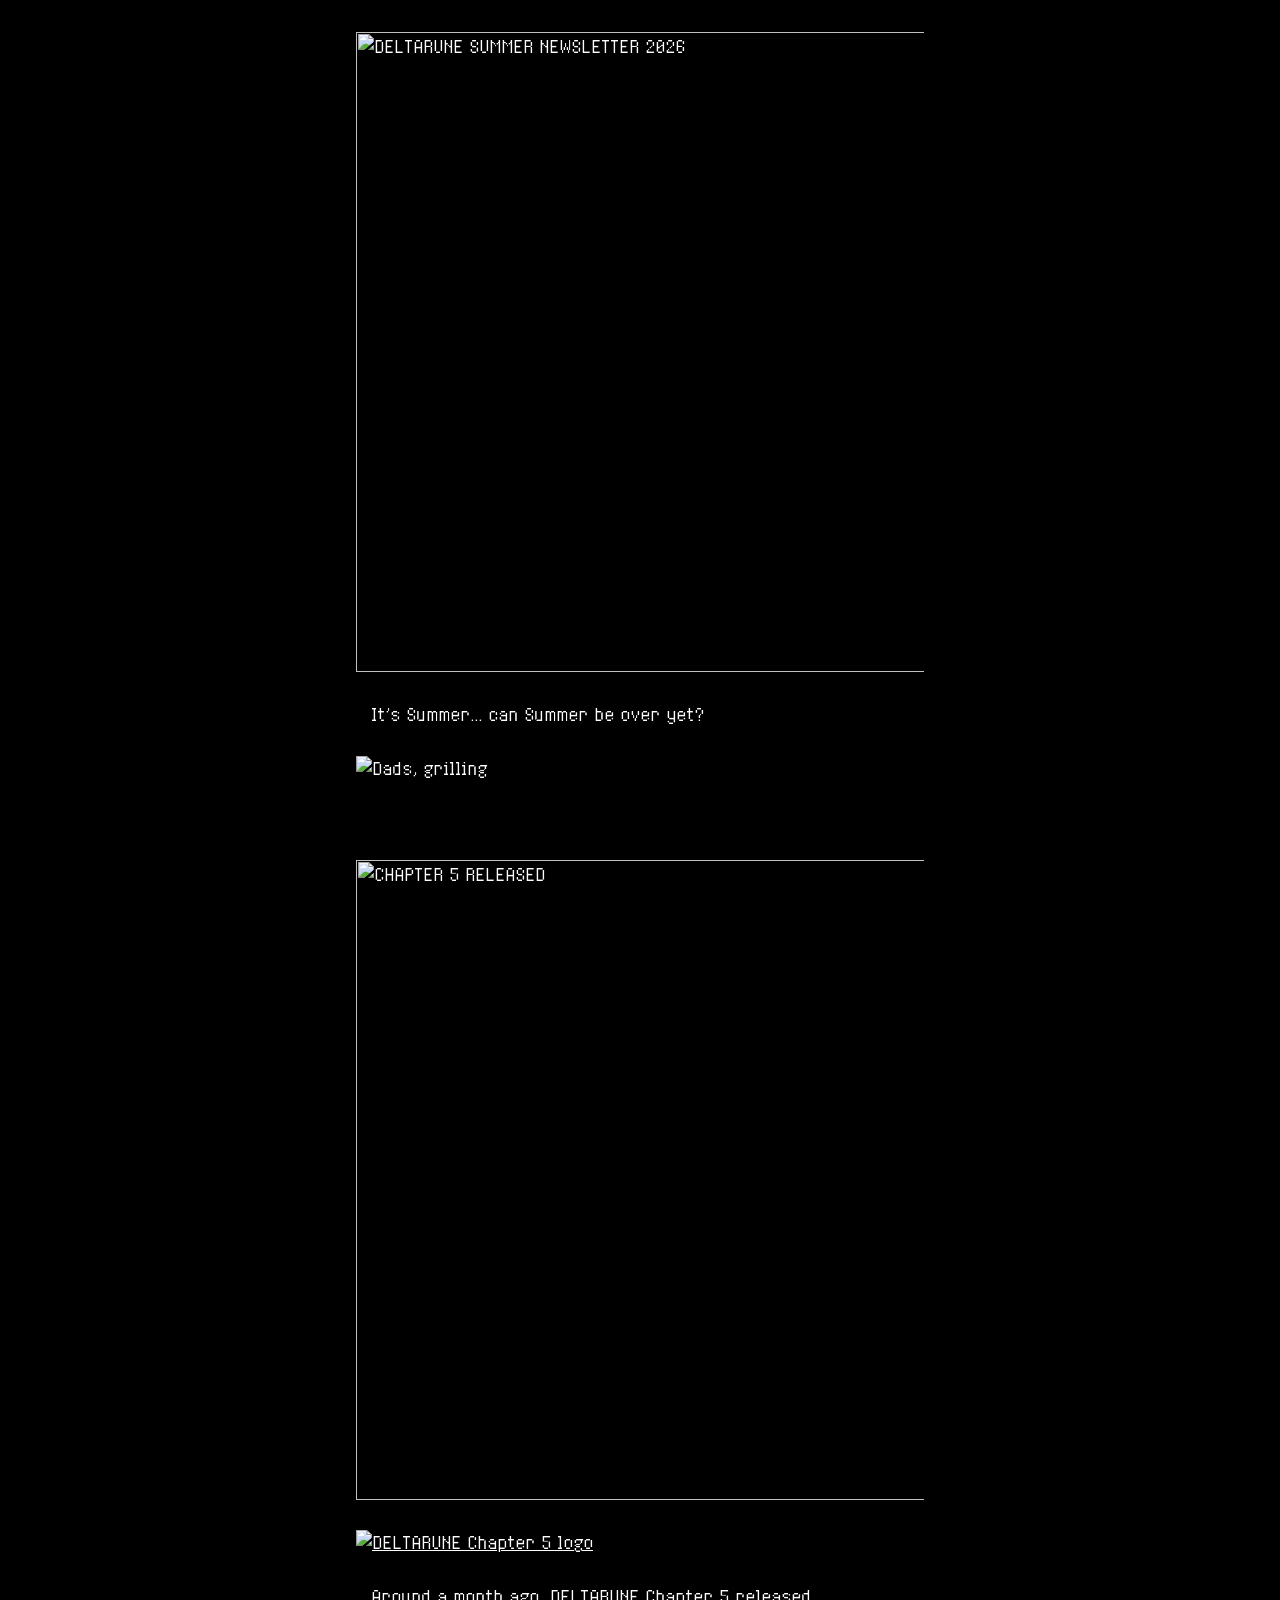
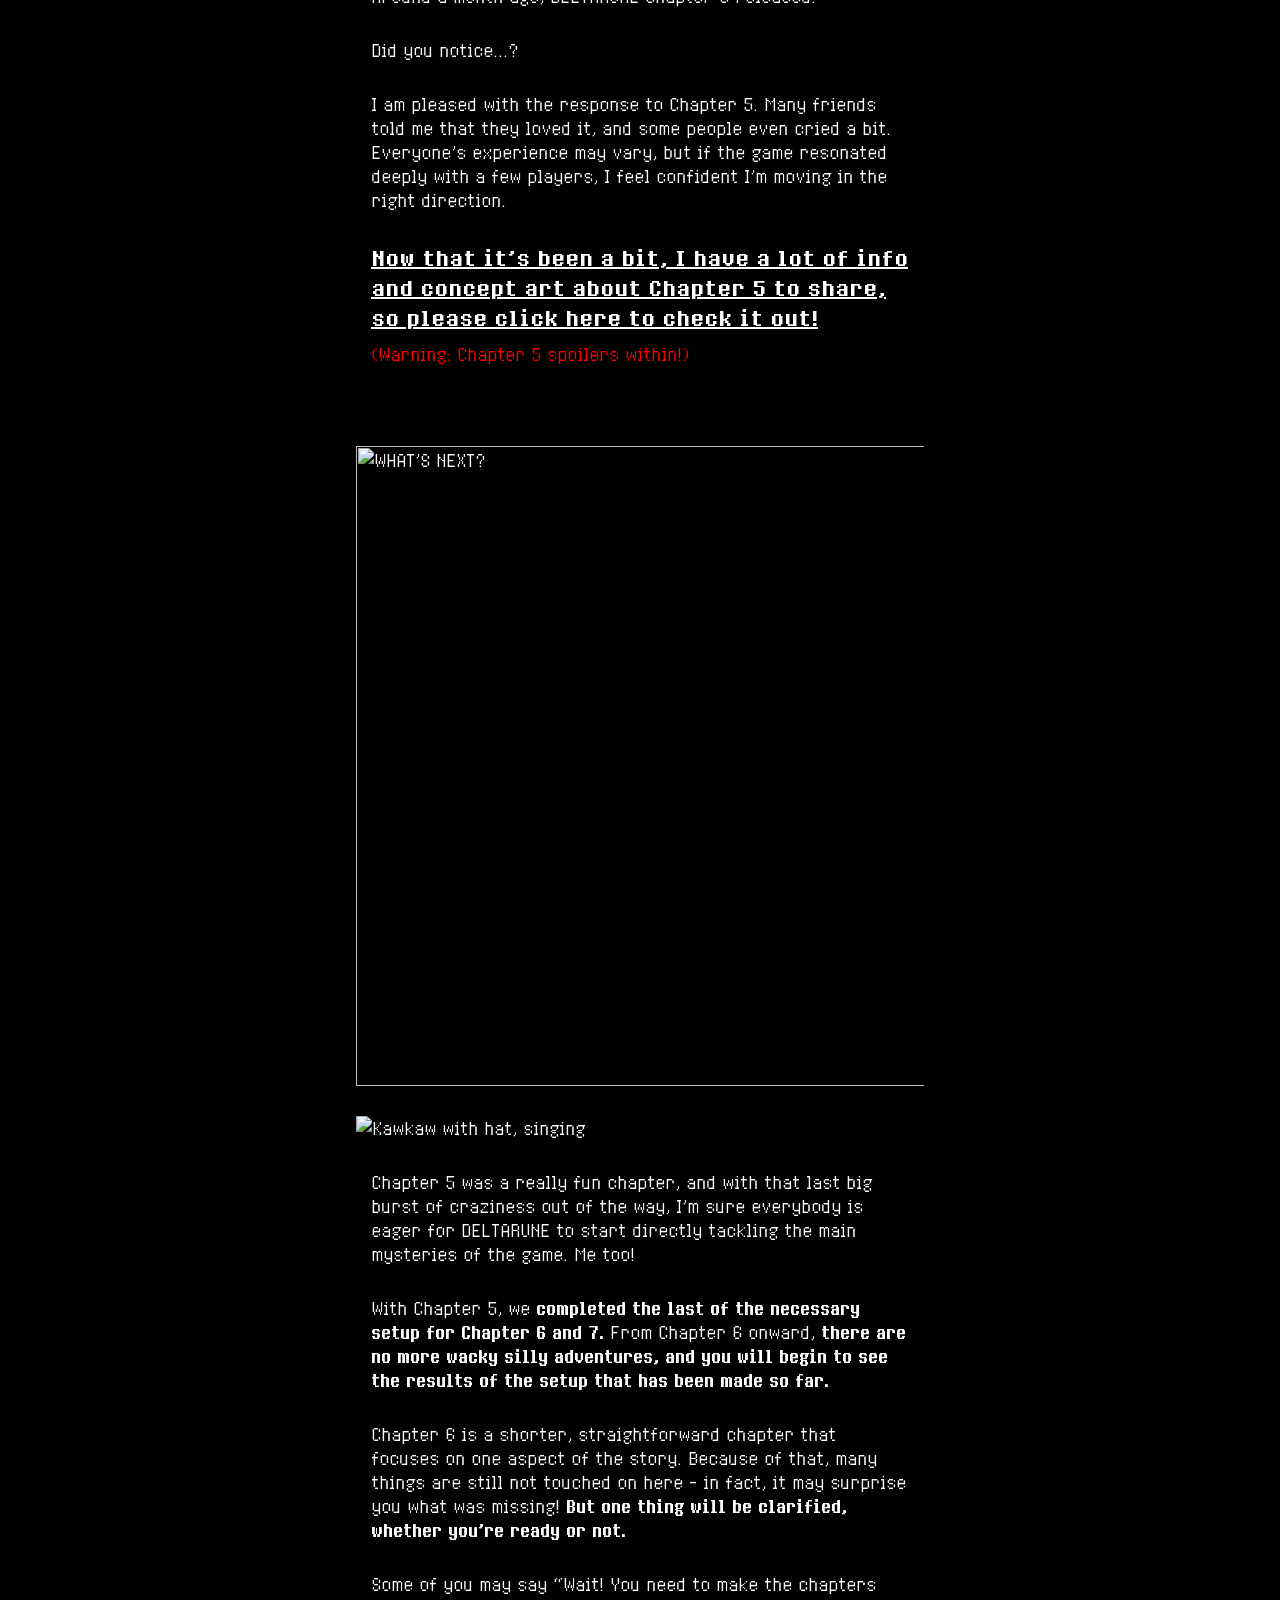
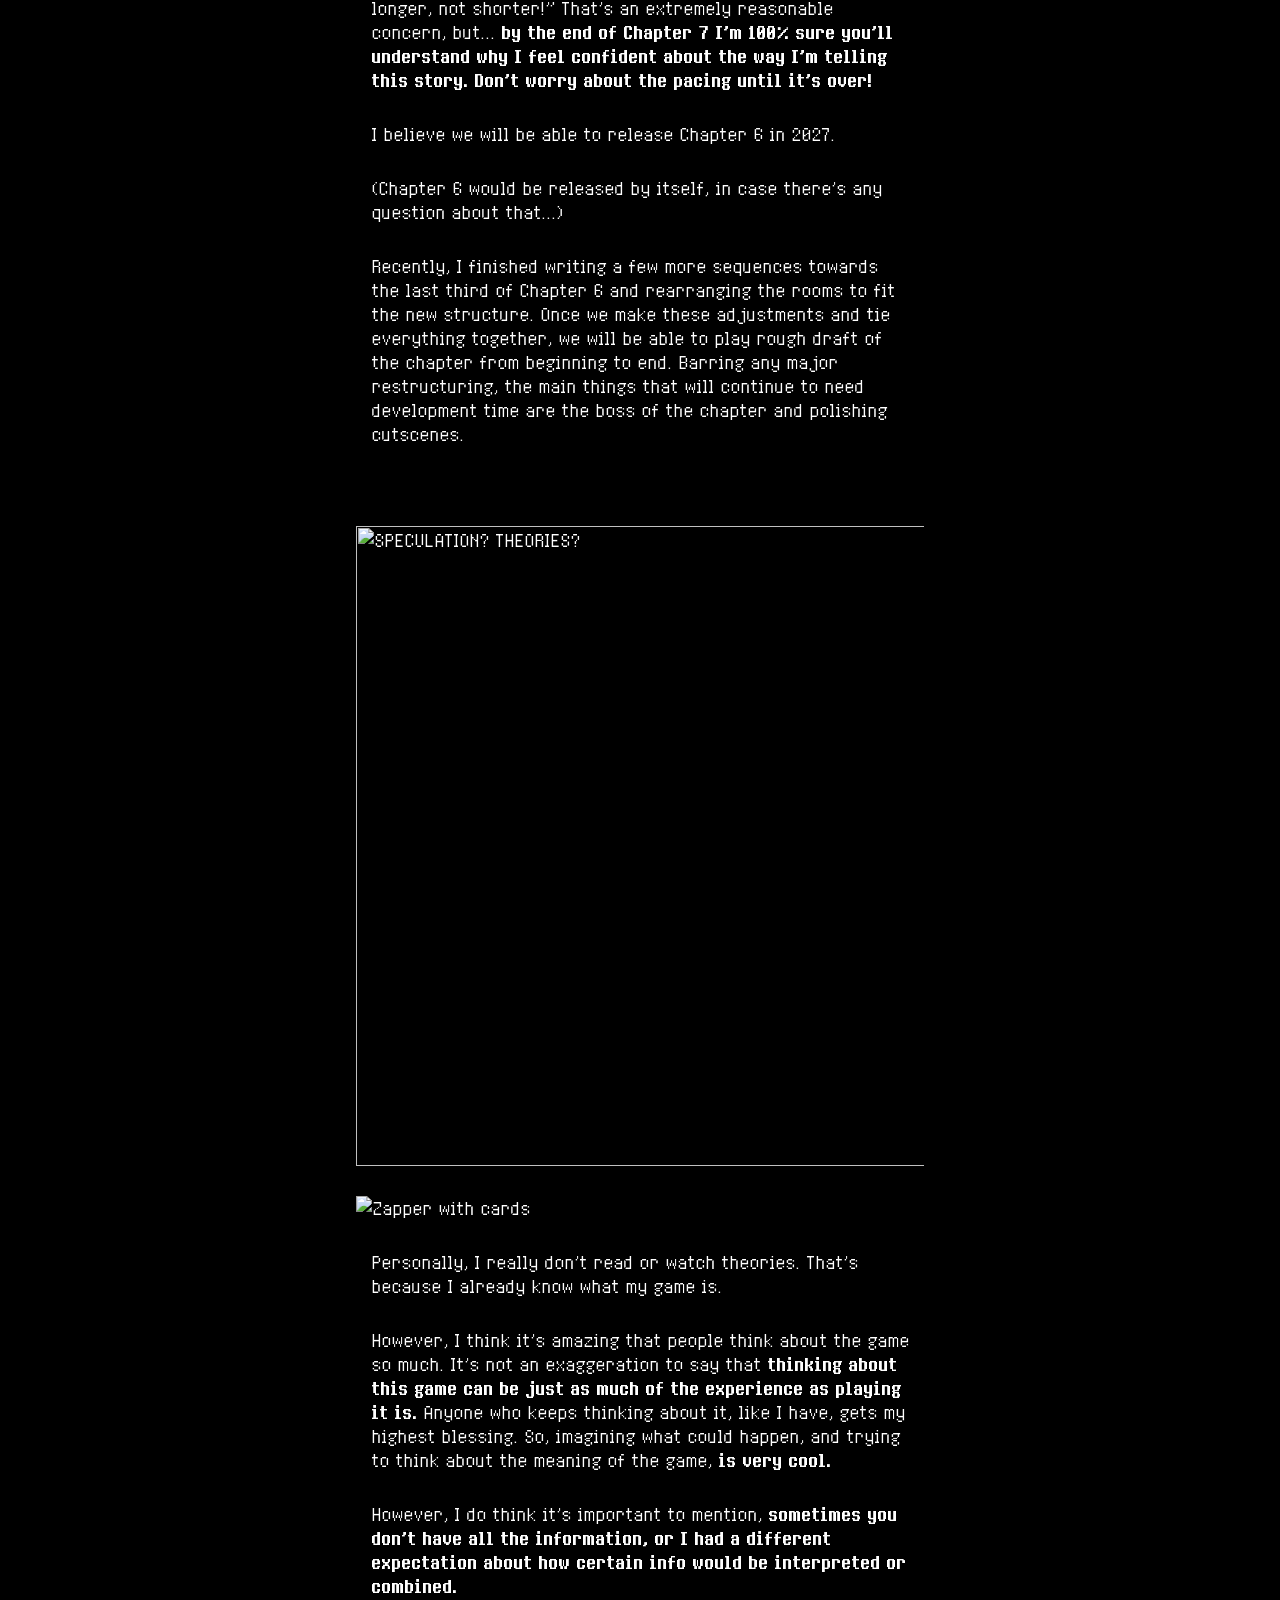
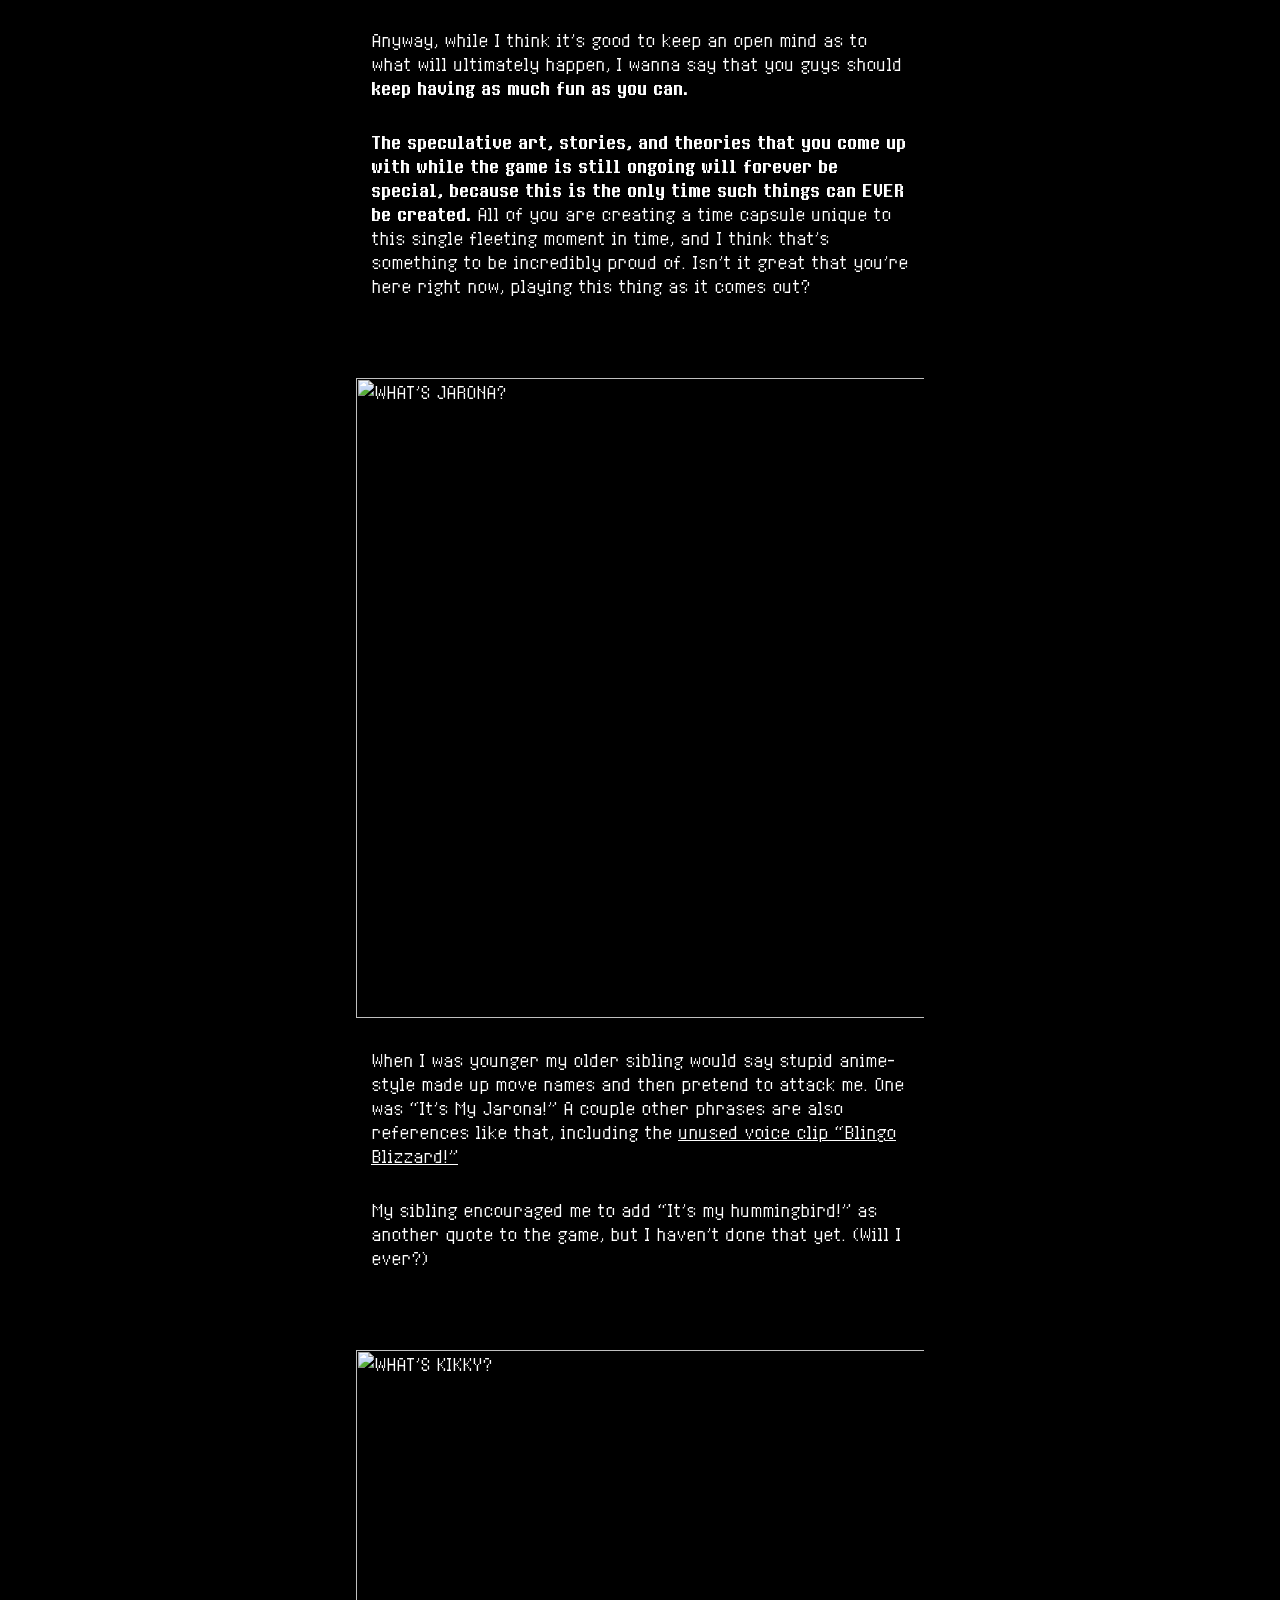
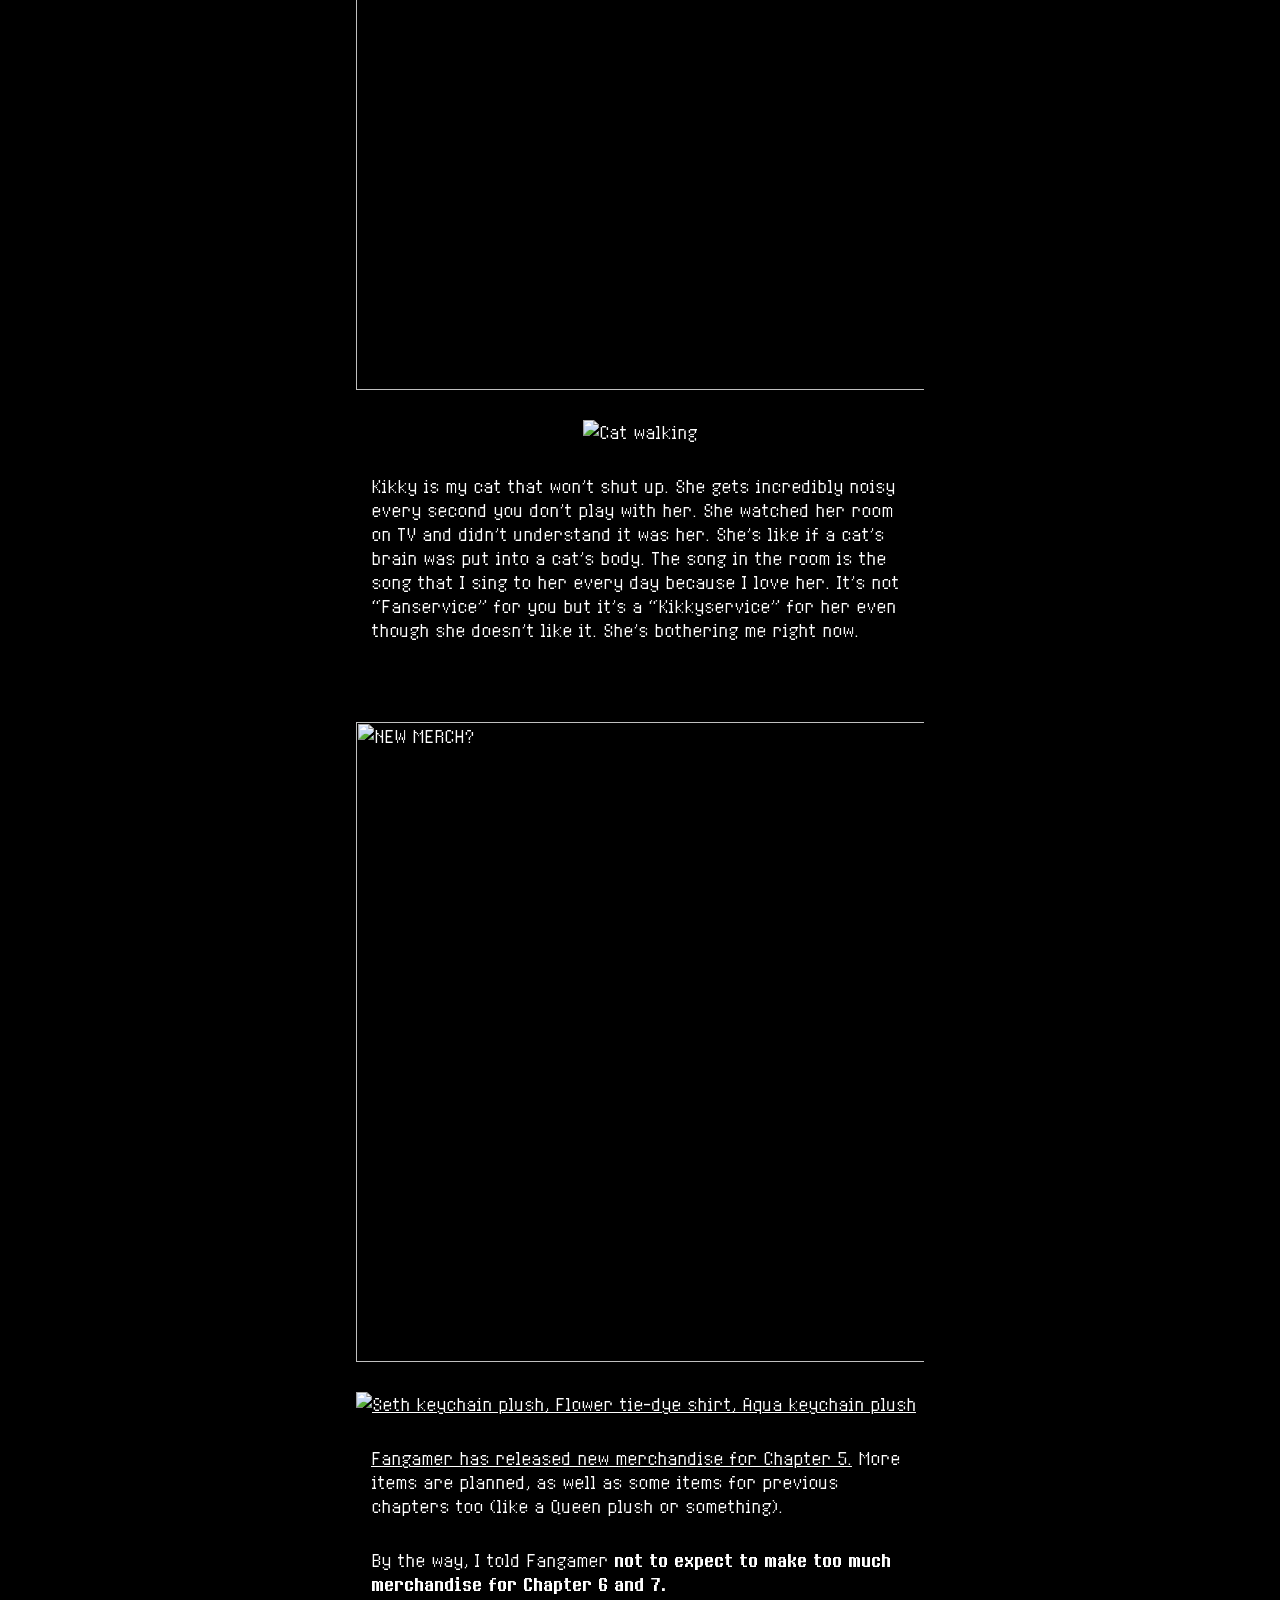
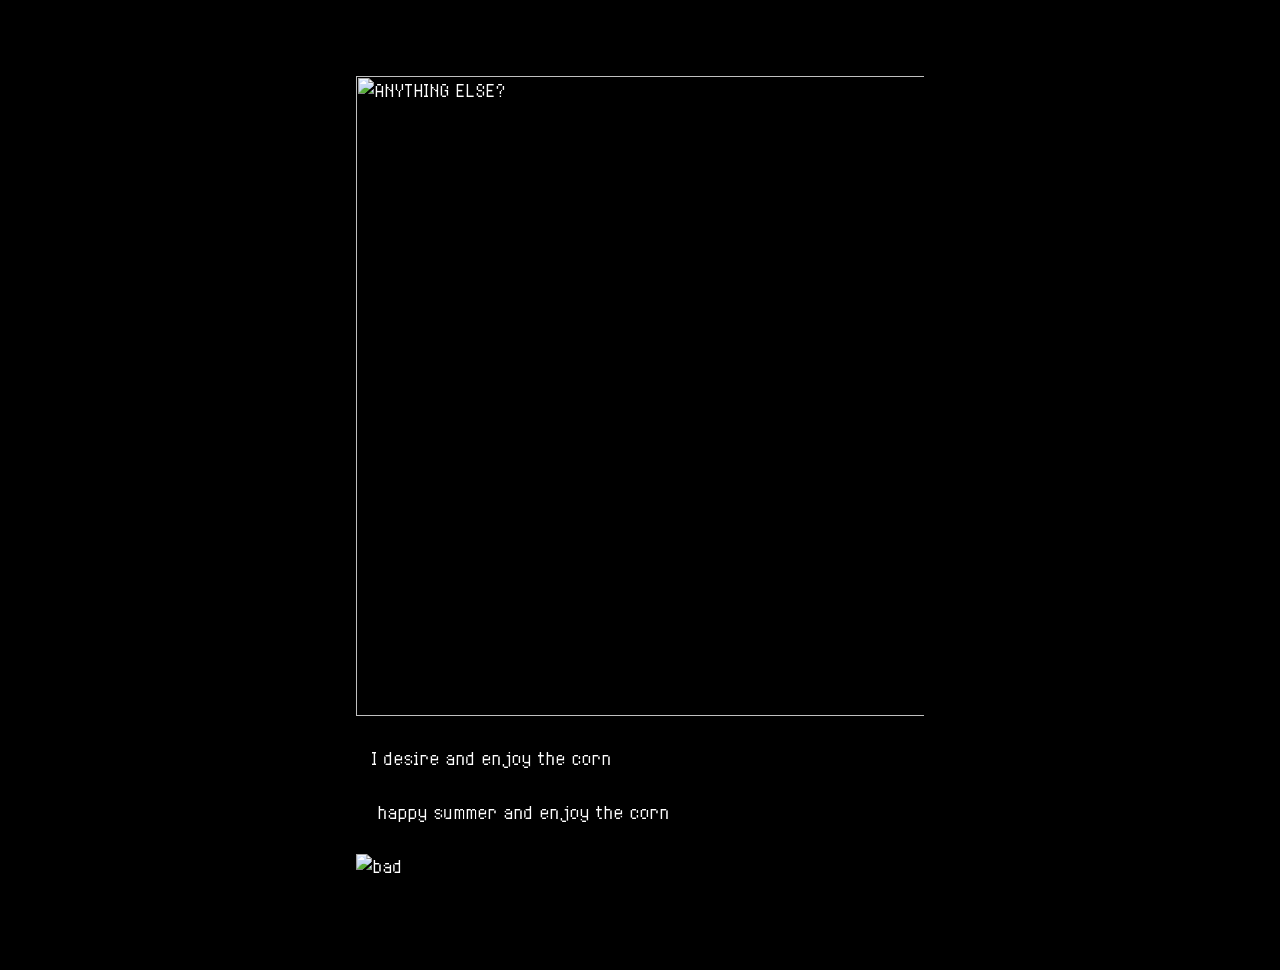
==== index.html @ 9444218f "renamed index html file" ====
<html lang="en">
  <head>
    
    <meta charset="utf-8" />
<meta name="viewport" content="width=device-width, initial-scale=1.0" />
<meta name="theme-color" content="#000000">

<title>UNDERTALE / DELTARUNE NEWSLETTER: DELTARUNE Summer Newsletter 2026 - Toby Fox</title>

<meta property="og:site_name" content="Toby Fox">
<meta property="og:title" content="UNDERTALE / DELTARUNE NEWSLETTER: DELTARUNE Summer Newsletter 2026">
<meta property="twitter:title" content="UNDERTALE / DELTARUNE NEWSLETTER: DELTARUNE Summer Newsletter 2026">
<meta property="og:locale" content="en_US">
<meta name="description" content="It’s Summer… can Summer be over yet?">
<meta property="og:description" content="It’s Summer… can Summer be over yet?">
<link rel="canonical" href="https://toby.fangamer.com">
<meta property="og:url" content="https://toby.fangamer.com">

<meta property="og:image" content="https://toby.fangamer.com/assets/images/social-mail.png">
<meta property="twitter:image" content="https://toby.fangamer.com/assets/images/social-mail.png">
<meta property="og:type" content="article">
<meta property="article:published_time" content="2026-10-29T18:33:04+00:00">
<meta name="twitter:card" content="summary">

<link rel="stylesheet" href="index.VF3ITDXF.css" />
<script src="index.XGWK7ZUE.js" defer></script>


    
    <style>
      .blurb, .image-full {
        display: block;
        margin-bottom: 30px;
        margin-left: auto;
        margin-right: auto;
      }
      .blurb td {
        display: block;
        width: 100%;
      }
      .blurb a:not(.link-button) {
        text-decoration: underline;
      }
      .link-button {
        border: 2px solid yellow;
        padding: 10px;
        font-size: 18px;
        margin-left: auto;
        margin-right: auto;
        color: yellow;
      }
      .section {
        margin-top: 60px;
      }
      .section-header {
        margin-top: 80px;
      }
      p.text-center img {
        display: inline;
      }
      p, ul li, ol li {
        color: #ffffff;
        line-height: 1.5;
        font-size: 16px;
        margin-top: 15px;
        margin-left: 0;
        margin-right: 0;
        margin-bottom: 0;
      }
      p:first-child {
        margin-top: 0;
      }
      .blurb p {
        margin-top: 0px;
        margin-bottom: 30px;
        padding-left: 15px;
        padding-right: 15px;
      }
      .blurb p:last-child {
        margin-bottom: 80px;
      }
      ul, ol {
        padding-left: 30px;
        margin-bottom: 30px;
      }
      ul {
        list-style: square;
      }
      ol {
        list-style: decimal;
      }
      .yellow {
        color: #F9FF10;
      }
      strong {
        font-family: '8bitOperatorPlus-Bold', monospace;
        font-weight: normal;
      }
      .big-text {
        font-size: 125%;
      }
      .rollover .image-rollover {
        display: none;
      }
      .rollover:hover .image-main {
        display: none;
      }
      .rollover:hover .image-rollover {
        display: inline-block;
      }
    </style>
  </head>
  <body class="newsletter  no-js" style="background-color: black">
    <main class="container py-8 px-4 mx-auto max-w-[600px] blurb font-8bit-regular">
      <img src="https://email-files.fangamer.com/list_48/campaign_18/headers/header-cyOHKzSGkQUTJpvN.png" alt="DELTARUNE SUMMER NEWSLETTER 2026" class="email-header image-full" width="640" />

<p>It’s Summer… can Summer be over yet?</p>

<img src="https://email-files.fangamer.com/list_48/campaign_18/colorOutline_3x-cyOHKzSGkQUTJpvN.gif" alt="Dads, grilling" class="image-full" />


<img src="https://email-files.fangamer.com/list_48/campaign_18/headers/chapter5-released-cyOHKzSGkQUTJpvN.png" alt="CHAPTER 5 RELEASED" class="section-header image-full" width="640" />

<a href="https://deltarune.com">
  <img src="https://email-files.fangamer.com/list_48/campaign_18/logo-ch5-cyOHKzSGkQUTJpvN.gif" alt="DELTARUNE Chapter 5 logo" class="image-full" />
</a>

<p>Around a month ago, DELTARUNE Chapter 5 released.</p>

<p>Did you notice...?</p>

<p>I am pleased with the response to Chapter 5. Many friends told me that they loved it, and some people even cried a bit. Everyone’s experience may vary, but if the game resonated deeply with a few players, I feel confident I’m moving in the right direction.</p>

<p class="big-text"><a href="https://toby.fangamer.com/interviews/chapter5"><strong>Now that it’s been a bit, I have a lot of info and concept art about Chapter 5 to share, so please click here to check it out!</strong></a></p>

<p style="color: #FF0000; margin-top: -20px;">(Warning: Chapter 5 spoilers within!)</p>


<img src="https://email-files.fangamer.com/list_48/campaign_18/headers/next-cyOHKzSGkQUTJpvN.png" alt="WHAT’S NEXT?" class="section-header image-full" width="640" />

<img src="https://email-files.fangamer.com/list_48/campaign_18/kawkaw_sing_Hat-cyOHKzSGkQUTJpvN.gif" alt="Kawkaw with hat, singing" class="image-full" />

<p>Chapter 5 was a really fun chapter, and with that last big burst of craziness out of the way, I’m sure everybody is eager for DELTARUNE to start directly tackling the main mysteries of the game. Me too!</p>

<p>With Chapter 5, we <strong>completed the last of the necessary setup for Chapter 6 and 7.</strong> From Chapter 6 onward, <strong>there are no more wacky silly adventures, and you will begin to see the results of the setup that has been made so far.</strong></p>

<p>Chapter 6 is a shorter, straightforward chapter that focuses on one aspect of the story. Because of that, many things are still not touched on here – in fact, it may surprise you what was missing! <strong>But one thing will be clarified, whether you’re ready or not.</strong></p>

<p>Some of you may say “Wait! You need to make the chapters longer, not shorter!” That’s an extremely reasonable concern, but... <strong>by the end of Chapter 7 I’m 100% sure you’ll understand why I feel confident about the way I’m telling this story. Don’t worry about the pacing until it’s over!</strong></p>

<p>I believe we will be able to release Chapter 6 in 2027.</p>

<p>(Chapter 6 would be released by itself, in case there’s any question about that...)</p>

<p>Recently, I finished writing a few more sequences towards the last third of Chapter 6 and rearranging the rooms to fit the new structure. Once we make these adjustments and tie everything together, we will be able to play rough draft of the chapter from beginning to end. Barring any major restructuring, the main things that will continue to need development time are the boss of the chapter and polishing cutscenes.</p>


<img src="https://email-files.fangamer.com/list_48/campaign_18/headers/theories-cyOHKzSGkQUTJpvN.png" alt="SPECULATION? THEORIES?" class="section-header image-full" width="640" />

<img src="https://email-files.fangamer.com/list_48/campaign_18/PlayCards-cyOHKzSGkQUTJpvN.gif" alt="Zapper with cards" class="image-full" />

<p>Personally, I really don’t read or watch theories. That’s because I already know what my game is.</p>

<p>However, I think it’s amazing that people think about the game so much. It’s not an exaggeration to say that <strong>thinking about this game can be just as much of the experience as playing it is.</strong> Anyone who keeps thinking about it, like I have, gets my highest blessing. So, imagining what could happen, and trying to think about the meaning of the game, <strong>is very cool.</strong></p>

<p>However, I do think it’s important to mention, <strong>sometimes you don’t have all the information, or I had a different expectation about how certain info would be interpreted or combined.</strong></p>

<p>Anyway, while I think it’s good to keep an open mind as to what will ultimately happen, I wanna say that you guys should <strong>keep having as much fun as you can.</strong></p>

<p><strong>The speculative art, stories, and theories that you come up with while the game is still ongoing will forever be special, because this is the only time such things can EVER be created.</strong> All of you are creating a time capsule unique to this single fleeting moment in time, and I think that’s something to be incredibly proud of. Isn’t it great that you’re here right now, playing this thing as it comes out?</p>


<img src="https://email-files.fangamer.com/list_48/campaign_18/headers/jarona-cyOHKzSGkQUTJpvN.png" alt="WHAT’S JARONA?" class="section-header image-full" width="640" />

<p>When I was younger my older sibling would say stupid anime-style made up move names and then pretend to attack me. One was “It’s My Jarona!” A couple other phrases are also references like that, including the <a href="https://email-files.fangamer.com/list_48/campaign_18/snd_flowery_voiceclip_blingo_blizzard-cyOHKzSGkQUTJpvN.ogg">unused voice clip “Blingo Blizzard!”</a></p>

<p>My sibling encouraged me to add “It’s my hummingbird!” as another quote to the game, but I haven’t done that yet. (Will I ever?)</p>


<img src="https://email-files.fangamer.com/list_48/campaign_18/headers/kikky-cyOHKzSGkQUTJpvN.png" alt="WHAT’S KIKKY?" class="section-header image-full" width="640" />

<p class="rollover text-center">
  <img src="https://email-files.fangamer.com/list_48/campaign_18/cat_walk_v02-cyOHKzSGkQUTJpvN.gif" alt="Cat walking" class="image-main" />
  <img src="https://email-files.fangamer.com/list_48/campaign_18/cat_batting-cyOHKzSGkQUTJpvN.gif" alt="Cat batting" class="image-rollover" />
</p>

<p>Kikky is my cat that won’t shut up. She gets incredibly noisy every second you don’t play with her. She watched her room on TV and didn’t understand it was her. She’s like if a cat’s brain was put into a cat’s body. The song in the room is the song that I sing to her every day because I love her. It’s not “Fanservice” for you but it’s a “Kikkyservice” for her even though she doesn’t like it. She’s bothering me right now.</p>


<img src="https://email-files.fangamer.com/list_48/campaign_18/headers/merch-cyOHKzSGkQUTJpvN.png" alt="NEW MERCH?" class="section-header image-full" width="640" />

<a href="https://www.fangamer.com/collections/deltarune?utm_campaign=dr5-review&utm_source=utdr-newsletter">
  <img src="https://email-files.fangamer.com/list_48/campaign_18/deltarune-hero-fg-cyOHKzSGkQUTJpvN.png" alt="Seth keychain plush, Flower tie-dye shirt, Aqua keychain plush" class="image-full" />
</a>

<p><a href="https://www.fangamer.com/collections/deltarune?utm_campaign=dr5-review&utm_source=utdr-newsletter">Fangamer has released new merchandise for Chapter 5.</a> More items are planned, as well as some items for previous chapters too (like a Queen plush or something).</p>

<p>By the way, I told Fangamer <strong>not to expect to make too much merchandise for Chapter 6 and 7.</strong></p>


<img src="https://email-files.fangamer.com/list_48/campaign_18/headers/else-cyOHKzSGkQUTJpvN.png" alt="ANYTHING ELSE?" class="section-header image-full" width="640" />

<p>I desire and enjoy the corn</p>

<p>&nbsp;happy summer and enjoy the corn</p>

<img src="https://email-files.fangamer.com/list_48/campaign_18/bad-cyOHKzSGkQUTJpvN.png" alt="bad" class="image-full" />

<img src="https://email-files.fangamer.com/list_48/campaign_18/cat_batting-cyOHKzSGkQUTJpvN.gif" width="0" height="0" style="display:none; width:0; height:0; line-height:0; font-size:0;" />

    </main>
  <!-- Cloudflare Pages Analytics --><script defer src='https://static.cloudflareinsights.com/beacon.min.js' data-cf-beacon='{"token": "4b0253a4b92147969ae0419441df7105"}'></script><!-- Cloudflare Pages Analytics --></body>
</html>
---- index.VF3ITDXF.css ----
*,
:after,
:before {
    border: 0 solid #e5e7eb;
    box-sizing: border-box
}

:after,
:before {
    --tw-content: ""
}

html {
    -webkit-text-size-adjust: 100%;
    font-feature-settings: normal;
    font-family: ui-sans-serif, system-ui, -apple-system, Segoe UI, Roboto, Ubuntu, Cantarell, Noto Sans, sans-serif, BlinkMacSystemFont, Helvetica Neue, Arial, Apple Color Emoji, Segoe UI Emoji, Segoe UI Symbol, Noto Color Emoji;
    line-height: 1.5;
    -moz-tab-size: 4;
    -o-tab-size: 4;
    tab-size: 4
}

body {
    line-height: inherit
}

hr {
    border-top-width: 1px;
    color: inherit;
    height: 0
}

abbr:where([title]) {
    text-decoration: underline;
    -webkit-text-decoration: underline dotted currentColor;
    text-decoration: underline dotted currentColor
}

h1,
h2,
h3,
h4,
h5,
h6 {
    font-size: inherit;
    font-weight: inherit
}

a {
    color: inherit;
    text-decoration: inherit
}

b,
strong {
    font-weight: bolder
}

code,
kbd,
pre,
samp {
    font-family: ui-monospace, SFMono-Regular, Menlo, Monaco, Consolas, Liberation Mono, Courier New, monospace;
    font-size: 1em
}

small {
    font-size: 80%
}

sub,
sup {
    font-size: 75%;
    line-height: 0;
    position: relative;
    vertical-align: baseline
}

sub {
    bottom: -.25em
}

sup {
    top: -.5em
}

table {
    border-collapse: collapse;
    border-color: inherit;
    text-indent: 0
}

button,
input,
optgroup,
select,
textarea {
    color: inherit;
    font-family: inherit;
    font-size: 100%;
    font-weight: inherit;
    line-height: inherit;
    margin: 0;
    padding: 0
}

button,
select {
    text-transform: none
}

[type=button],
[type=reset],
[type=submit],
button {
    -webkit-appearance: button;
    background-color: transparent;
    background-image: none
}

:-moz-focusring {
    outline: auto
}

:-moz-ui-invalid {
    box-shadow: none
}

progress {
    vertical-align: baseline
}

::-webkit-inner-spin-button,
::-webkit-outer-spin-button {
    height: auto
}

[type=search] {
    -webkit-appearance: textfield;
    outline-offset: -2px
}

::-webkit-search-decoration {
    -webkit-appearance: none
}

::-webkit-file-upload-button {
    -webkit-appearance: button;
    font: inherit
}

summary {
    display: list-item
}

blockquote,
dd,
dl,
figure,
h1,
h2,
h3,
h4,
h5,
h6,
hr,
p,
pre {
    margin: 0
}

fieldset {
    margin: 0
}

fieldset,
legend {
    padding: 0
}

menu,
ol,
ul {
    list-style: none;
    margin: 0;
    padding: 0
}

textarea {
    resize: vertical
}

input::-moz-placeholder,
textarea::-moz-placeholder {
    color: #9ca3af;
    opacity: 1
}

input::placeholder,
textarea::placeholder {
    color: #9ca3af;
    opacity: 1
}

[role=button],
button {
    cursor: pointer
}

:disabled {
    cursor: default
}

audio,
canvas,
embed,
iframe,
img,
object,
svg,
video {
    display: block;
    vertical-align: middle
}

img,
video {
    height: auto;
    max-width: 100%
}

[hidden] {
    display: none
}

*,
:after,
:before {
    --tw-border-spacing-x: 0;
    --tw-border-spacing-y: 0;
    --tw-translate-x: 0;
    --tw-translate-y: 0;
    --tw-rotate: 0;
    --tw-skew-x: 0;
    --tw-skew-y: 0;
    --tw-scale-x: 1;
    --tw-scale-y: 1;
    --tw-pan-x: ;
    --tw-pan-y: ;
    --tw-pinch-zoom: ;
    --tw-scroll-snap-strictness: proximity;
    --tw-ordinal: ;
    --tw-slashed-zero: ;
    --tw-numeric-figure: ;
    --tw-numeric-spacing: ;
    --tw-numeric-fraction: ;
    --tw-ring-inset: ;
    --tw-ring-offset-width: 0px;
    --tw-ring-offset-color: #fff;
    --tw-ring-color: rgba(59, 130, 246, .5);
    --tw-ring-offset-shadow: 0 0 transparent;
    --tw-ring-shadow: 0 0 transparent;
    --tw-shadow: 0 0 transparent;
    --tw-shadow-colored: 0 0 transparent;
    --tw-blur: ;
    --tw-brightness: ;
    --tw-contrast: ;
    --tw-grayscale: ;
    --tw-hue-rotate: ;
    --tw-invert: ;
    --tw-saturate: ;
    --tw-sepia: ;
    --tw-drop-shadow: ;
    --tw-backdrop-blur: ;
    --tw-backdrop-brightness: ;
    --tw-backdrop-contrast: ;
    --tw-backdrop-grayscale: ;
    --tw-backdrop-hue-rotate: ;
    --tw-backdrop-invert: ;
    --tw-backdrop-opacity: ;
    --tw-backdrop-saturate: ;
    --tw-backdrop-sepia:
}

::backdrop {
    --tw-border-spacing-x: 0;
    --tw-border-spacing-y: 0;
    --tw-translate-x: 0;
    --tw-translate-y: 0;
    --tw-rotate: 0;
    --tw-skew-x: 0;
    --tw-skew-y: 0;
    --tw-scale-x: 1;
    --tw-scale-y: 1;
    --tw-pan-x: ;
    --tw-pan-y: ;
    --tw-pinch-zoom: ;
    --tw-scroll-snap-strictness: proximity;
    --tw-ordinal: ;
    --tw-slashed-zero: ;
    --tw-numeric-figure: ;
    --tw-numeric-spacing: ;
    --tw-numeric-fraction: ;
    --tw-ring-inset: ;
    --tw-ring-offset-width: 0px;
    --tw-ring-offset-color: #fff;
    --tw-ring-color: rgba(59, 130, 246, .5);
    --tw-ring-offset-shadow: 0 0 transparent;
    --tw-ring-shadow: 0 0 transparent;
    --tw-shadow: 0 0 transparent;
    --tw-shadow-colored: 0 0 transparent;
    --tw-blur: ;
    --tw-brightness: ;
    --tw-contrast: ;
    --tw-grayscale: ;
    --tw-hue-rotate: ;
    --tw-invert: ;
    --tw-saturate: ;
    --tw-sepia: ;
    --tw-drop-shadow: ;
    --tw-backdrop-blur: ;
    --tw-backdrop-brightness: ;
    --tw-backdrop-contrast: ;
    --tw-backdrop-grayscale: ;
    --tw-backdrop-hue-rotate: ;
    --tw-backdrop-invert: ;
    --tw-backdrop-opacity: ;
    --tw-backdrop-saturate: ;
    --tw-backdrop-sepia:
}

.container {
    width: 100%
}

@media (min-width: 640px) {
    .container {
        max-width: 640px
    }
}

@media (min-width: 768px) {
    .container {
        max-width: 768px
    }
}

@media (min-width: 1024px) {
    .container {
        max-width: 1024px
    }
}

@media (min-width: 1280px) {
    .container {
        max-width: 1280px
    }
}

@media (min-width: 1536px) {
    .container {
        max-width: 1536px
    }
}

.sr-only {
    clip: rect(0, 0, 0, 0);
    border-width: 0;
    height: 1px;
    margin: -1px;
    overflow: hidden;
    padding: 0;
    position: absolute;
    white-space: nowrap;
    width: 1px
}

.pointer-events-none {
    pointer-events: none
}

.static {
    position: static
}

.fixed {
    position: fixed
}

.absolute {
    position: absolute
}

.relative {
    position: relative
}

.sticky {
    position: sticky
}

.bottom-0 {
    bottom: 0
}

.bottom-12 {
    bottom: 3rem
}

.left-0 {
    left: 0
}

.right-0 {
    right: 0
}

.right-2 {
    right: .5rem
}

.top-0 {
    top: 0
}

.z-0 {
    z-index: 0
}

.z-10 {
    z-index: 10
}

.z-20 {
    z-index: 20
}

.z-30 {
    z-index: 30
}

.order-first {
    order: -9999
}

.col-span-2 {
    grid-column: span 2/span 2
}

.col-span-4 {
    grid-column: span 4/span 4
}

.col-span-5 {
    grid-column: span 5/span 5
}

.col-span-6 {
    grid-column: span 6/span 6
}

.mx-auto {
    margin-left: auto;
    margin-right: auto
}

.my-10 {
    margin-bottom: 2.5rem;
    margin-top: 2.5rem
}

.my-12 {
    margin-bottom: 3rem;
    margin-top: 3rem
}

.my-16 {
    margin-bottom: 4rem;
    margin-top: 4rem
}

.my-2 {
    margin-bottom: .5rem;
    margin-top: .5rem
}

.my-20 {
    margin-bottom: 5rem;
    margin-top: 5rem
}

.my-4 {
    margin-bottom: 1rem;
    margin-top: 1rem
}

.my-6 {
    margin-bottom: 1.5rem;
    margin-top: 1.5rem
}

.my-8 {
    margin-bottom: 2rem;
    margin-top: 2rem
}

.-mb-2 {
    margin-bottom: -.5rem
}

.-ml-8 {
    margin-left: -2rem
}

.-mr-8 {
    margin-right: -2rem
}

.-mt-10 {
    margin-top: -2.5rem
}

.-mt-4 {
    margin-top: -1rem
}

.-mt-6 {
    margin-top: -1.5rem
}

.mb-1 {
    margin-bottom: .25rem
}

.mb-10 {
    margin-bottom: 2.5rem
}

.mb-12 {
    margin-bottom: 3rem
}

.mb-16 {
    margin-bottom: 4rem
}

.mb-2 {
    margin-bottom: .5rem
}

.mb-20 {
    margin-bottom: 5rem
}

.mb-24 {
    margin-bottom: 6rem
}

.mb-3 {
    margin-bottom: .75rem
}

.mb-32 {
    margin-bottom: 8rem
}

.mb-4 {
    margin-bottom: 1rem
}

.mb-6 {
    margin-bottom: 1.5rem
}

.mb-64 {
    margin-bottom: 16rem
}

.mb-8 {
    margin-bottom: 2rem
}

.ml-16 {
    margin-left: 4rem
}

.mr-0 {
    margin-right: 0
}

.mr-12 {
    margin-right: 3rem
}

.mr-24 {
    margin-right: 6rem
}

.mr-48 {
    margin-right: 12rem
}

.mt-1 {
    margin-top: .25rem
}

.mt-12 {
    margin-top: 3rem
}

.mt-16 {
    margin-top: 4rem
}

.mt-2 {
    margin-top: .5rem
}

.mt-20 {
    margin-top: 5rem
}

.mt-24 {
    margin-top: 6rem
}

.mt-3 {
    margin-top: .75rem
}

.mt-32 {
    margin-top: 8rem
}

.mt-4 {
    margin-top: 1rem
}

.mt-48 {
    margin-top: 12rem
}

.mt-6 {
    margin-top: 1.5rem
}

.mt-8 {
    margin-top: 2rem
}

.mt-\[-1px\] {
    margin-top: -1px
}

.block {
    display: block
}

.inline-block {
    display: inline-block
}

.inline {
    display: inline
}

.flex {
    display: flex
}

.table {
    display: table
}

.grid {
    display: grid
}

.\!hidden {
    display: none !important
}

.hidden {
    display: none
}

.aspect-\[4\/3\] {
    aspect-ratio: 4/3
}

.aspect-square {
    aspect-ratio: 1/1
}

.aspect-video {
    aspect-ratio: 16/9
}

.h-1 {
    height: .25rem
}

.h-10 {
    height: 2.5rem
}

.h-12 {
    height: 3rem
}

.h-24 {
    height: 6rem
}

.h-48 {
    height: 12rem
}

.h-56 {
    height: 14rem
}

.h-80 {
    height: 20rem
}

.h-\[100vh\] {
    height: 100vh
}

.h-\[300vh\] {
    height: 300vh
}

.h-fit {
    height: -moz-fit-content;
    height: fit-content
}

.max-h-96 {
    max-height: 24rem
}

.max-h-full {
    max-height: 100%
}

.min-h-\[300px\] {
    min-height: 300px
}

.min-h-screen {
    min-height: 100vh
}

.w-1 {
    width: .25rem
}

.w-12 {
    width: 3rem
}

.w-16 {
    width: 4rem
}

.w-20 {
    width: 5rem
}

.w-24 {
    width: 6rem
}

.w-32 {
    width: 8rem
}

.w-36 {
    width: 9rem
}

.w-52 {
    width: 13rem
}

.w-80 {
    width: 20rem
}

.w-96 {
    width: 24rem
}

.w-\[36rem\] {
    width: 36rem
}

.w-\[40rem\] {
    width: 40rem
}

.w-fit {
    width: -moz-fit-content;
    width: fit-content
}

.w-full {
    width: 100%
}

.min-w-fit {
    min-width: -moz-fit-content;
    min-width: fit-content
}

.min-w-full {
    min-width: 100%
}

.max-w-2xl {
    max-width: 42rem
}

.max-w-4xl {
    max-width: 56rem
}

.max-w-\[600px\] {
    max-width: 600px
}

.max-w-full {
    max-width: 100%
}

.max-w-md {
    max-width: 28rem
}

.max-w-prose {
    max-width: 65ch
}

.max-w-screen-lg {
    max-width: 1024px
}

.max-w-screen-md {
    max-width: 768px
}

.max-w-sm {
    max-width: 24rem
}

.max-w-xl {
    max-width: 36rem
}

.flex-1 {
    flex: 1 1
}

.flex-shrink-0 {
    flex-shrink: 0
}

.shrink {
    flex-shrink: 1
}

.grow {
    flex-grow: 1
}

.transform {
    transform: translate(var(--tw-translate-x), var(--tw-translate-y)) rotate(var(--tw-rotate)) skew(var(--tw-skew-x)) skewY(var(--tw-skew-y)) scaleX(var(--tw-scale-x)) scaleY(var(--tw-scale-y))
}

@keyframes fade {
    0% {
        opacity: 0
    }

    to {
        opacity: 1
    }
}

.animate-fade-slow {
    animation: fade 3s ease-out
}

.animate-note {
    animation: note .75s cubic-bezier(1, 0, 1, 1.27) forwards
}

.cursor-pointer {
    cursor: pointer
}

.cursor-zoom-in {
    cursor: zoom-in
}

.resize {
    resize: both
}

.list-inside {
    list-style-position: inside
}

.list-disc {
    list-style-type: disc
}

.grid-cols-2 {
    grid-template-columns: repeat(2, minmax(0, 1fr))
}

.grid-cols-3 {
    grid-template-columns: repeat(3, minmax(0, 1fr))
}

.flex-row {
    flex-direction: row
}

.flex-col {
    flex-direction: column
}

.items-start {
    align-items: flex-start
}

.items-end {
    align-items: flex-end
}

.items-center {
    align-items: center
}

.items-stretch {
    align-items: stretch
}

.justify-start {
    justify-content: flex-start
}

.justify-end {
    justify-content: flex-end
}

.justify-center {
    justify-content: center
}

.justify-between {
    justify-content: space-between
}

.justify-around {
    justify-content: space-around
}

.gap-1 {
    gap: .25rem
}

.gap-2 {
    gap: .5rem
}

.gap-3 {
    gap: .75rem
}

.gap-4 {
    gap: 1rem
}

.gap-6 {
    gap: 1.5rem
}

.gap-x-2 {
    -moz-column-gap: .5rem;
    column-gap: .5rem
}

.gap-x-4 {
    -moz-column-gap: 1rem;
    column-gap: 1rem
}

.gap-x-8 {
    -moz-column-gap: 2rem;
    column-gap: 2rem
}

.gap-y-16 {
    row-gap: 4rem
}

.gap-y-2 {
    row-gap: .5rem
}

.gap-y-4 {
    row-gap: 1rem
}

.gap-y-6 {
    row-gap: 1.5rem
}

.gap-y-8 {
    row-gap: 2rem
}

.self-end {
    align-self: flex-end
}

.self-center {
    align-self: center
}

.overflow-hidden {
    overflow: hidden
}

.break-words {
    word-wrap: break-word
}

.rounded-2xl {
    border-radius: 1rem
}

.rounded-full {
    border-radius: 9999px
}

.rounded-md {
    border-radius: .375rem
}

.rounded-xl {
    border-radius: .75rem
}

.border {
    border-width: 1px
}

.border-4 {
    border-width: 4px
}

.border-\[1px\] {
    border-width: 1px
}

.border-\[5px\] {
    border-width: 5px
}

.border-y {
    border-bottom-width: 1px;
    border-top-width: 1px
}

.border-t {
    border-top-width: 1px
}

.\!border-blue-600 {
    --tw-border-opacity: 1 !important;
    border-color: rgba(37, 99, 235, var(--tw-border-opacity)) !important
}

.border-\[\#2D4052\] {
    --tw-border-opacity: 1;
    border-color: rgba(45, 64, 82, var(--tw-border-opacity))
}

.border-black\/20 {
    border-color: #0003
}

.border-gray-700 {
    --tw-border-opacity: 1;
    border-color: rgba(55, 65, 81, var(--tw-border-opacity))
}

.border-white {
    --tw-border-opacity: 1;
    border-color: rgba(255, 255, 255, var(--tw-border-opacity))
}

.border-t-gray-800 {
    --tw-border-opacity: 1;
    border-top-color: rgba(31, 41, 55, var(--tw-border-opacity))
}

.bg-\[\#0094f8\] {
    --tw-bg-opacity: 1;
    background-color: rgba(0, 148, 248, var(--tw-bg-opacity))
}

.bg-\[\#0370EC\] {
    --tw-bg-opacity: 1;
    background-color: rgba(3, 112, 236, var(--tw-bg-opacity))
}

.bg-black {
    --tw-bg-opacity: 1;
    background-color: rgba(0, 0, 0, var(--tw-bg-opacity))
}

.bg-black\/10 {
    background-color: #0000001a
}

.bg-cyan-600 {
    --tw-bg-opacity: 1;
    background-color: rgba(8, 145, 178, var(--tw-bg-opacity))
}

.bg-gray-500 {
    --tw-bg-opacity: 1;
    background-color: rgba(107, 114, 128, var(--tw-bg-opacity))
}

.bg-green-600 {
    --tw-bg-opacity: 1;
    background-color: rgba(22, 163, 74, var(--tw-bg-opacity))
}

.bg-purple-600 {
    --tw-bg-opacity: 1;
    background-color: rgba(147, 51, 234, var(--tw-bg-opacity))
}

.bg-white {
    --tw-bg-opacity: 1;
    background-color: rgba(255, 255, 255, var(--tw-bg-opacity))
}

.bg-\[url\(\'\/assets\/girl\/images\/clouds-left\.png\'\)\] {
    background-image: url(/assets/girl/images/clouds-left.png)
}

.bg-\[url\(\'\/assets\/girl\/images\/clouds-right\.png\'\)\] {
    background-image: url(/assets/girl/images/clouds-right.png)
}

.bg-\[url\(\'\/assets\/girl\/images\/mtl-1\.png\'\)\] {
    background-image: url(/assets/girl/images/mtl-1.png)
}

.bg-\[url\(\'\/assets\/girl\/images\/mtr-1\.png\'\)\] {
    background-image: url(/assets/girl/images/mtr-1.png)
}

.bg-\[url\(\'\/assets\/show\/images\/credits-border-mobile\.png\'\)\] {
    background-image: url(/assets/show/images/credits-border-mobile.png)
}

.bg-gradient-to-b {
    background-image: linear-gradient(to bottom, var(--tw-gradient-stops))
}

.from-\[\#1DC560\] {
    --tw-gradient-from: #1dc560;
    --tw-gradient-to: rgba(29, 197, 96, 0);
    --tw-gradient-stops: var(--tw-gradient-from), var(--tw-gradient-to)
}

.from-\[\#1EC560\] {
    --tw-gradient-from: #1ec560;
    --tw-gradient-to: rgba(30, 197, 96, 0);
    --tw-gradient-stops: var(--tw-gradient-from), var(--tw-gradient-to)
}

.from-\[\#303131\] {
    --tw-gradient-from: #303131;
    --tw-gradient-to: rgba(48, 49, 49, 0);
    --tw-gradient-stops: var(--tw-gradient-from), var(--tw-gradient-to)
}

.from-\[\#312F32\] {
    --tw-gradient-from: #312f32;
    --tw-gradient-to: rgba(49, 47, 50, 0);
    --tw-gradient-stops: var(--tw-gradient-from), var(--tw-gradient-to)
}

.from-\[\#4716A2\] {
    --tw-gradient-from: #4716a2;
    --tw-gradient-to: rgba(71, 22, 162, 0);
    --tw-gradient-stops: var(--tw-gradient-from), var(--tw-gradient-to)
}

.from-\[\#DD2349\] {
    --tw-gradient-from: #dd2349;
    --tw-gradient-to: rgba(221, 35, 73, 0);
    --tw-gradient-stops: var(--tw-gradient-from), var(--tw-gradient-to)
}

.from-\[\#DF22CC\] {
    --tw-gradient-from: #df22cc;
    --tw-gradient-to: rgba(223, 34, 204, 0);
    --tw-gradient-stops: var(--tw-gradient-from), var(--tw-gradient-to)
}

.from-\[\#E22476\] {
    --tw-gradient-from: #e22476;
    --tw-gradient-to: rgba(226, 36, 118, 0);
    --tw-gradient-stops: var(--tw-gradient-from), var(--tw-gradient-to)
}

.from-\[\#E32423\] {
    --tw-gradient-from: #e32423;
    --tw-gradient-to: rgba(227, 36, 35, 0);
    --tw-gradient-stops: var(--tw-gradient-from), var(--tw-gradient-to)
}

.from-\[\#E3C023\] {
    --tw-gradient-from: #e3c023;
    --tw-gradient-to: rgba(227, 192, 35, 0);
    --tw-gradient-stops: var(--tw-gradient-from), var(--tw-gradient-to)
}

.from-\[\#ECC647\] {
    --tw-gradient-from: #ecc647;
    --tw-gradient-to: rgba(236, 198, 71, 0);
    --tw-gradient-stops: var(--tw-gradient-from), var(--tw-gradient-to)
}

.to-\[\#0D8C42\] {
    --tw-gradient-to: #0d8c42
}

.to-\[\#118B42\] {
    --tw-gradient-to: #118b42
}

.to-\[\#202020\] {
    --tw-gradient-to: #202020
}

.to-\[\#2F0C71\] {
    --tw-gradient-to: #2f0c71
}

.to-\[\#A11432\] {
    --tw-gradient-to: #a11432
}

.to-\[\#A11452\] {
    --tw-gradient-to: #a11452
}

.to-\[\#A21515\] {
    --tw-gradient-to: #a21515
}

.to-\[\#A28916\] {
    --tw-gradient-to: #a28916
}

.to-\[\#A41595\] {
    --tw-gradient-to: #a41595
}

.to-\[\#BB8917\] {
    --tw-gradient-to: #bb8917
}

.bg-\[length\:100\%_100\%\] {
    background-size: 100% 100%
}

.bg-cover {
    background-size: cover
}

.bg-left {
    background-position: 0
}

.bg-left-bottom {
    background-position: 0 100%
}

.bg-right {
    background-position: 100%
}

.bg-right-bottom {
    background-position: 100% 100%
}

.bg-no-repeat {
    background-repeat: no-repeat
}

.bg-repeat-x {
    background-repeat: repeat-x
}

.object-contain {
    -o-object-fit: contain;
    object-fit: contain
}

.object-cover {
    -o-object-fit: cover;
    object-fit: cover
}

.p-2 {
    padding: .5rem
}

.p-3 {
    padding: .75rem
}

.p-4 {
    padding: 1rem
}

.p-8 {
    padding: 2rem
}

.px-1 {
    padding-left: .25rem;
    padding-right: .25rem
}

.px-10 {
    padding-left: 2.5rem;
    padding-right: 2.5rem
}

.px-16 {
    padding-left: 4rem;
    padding-right: 4rem
}

.px-2 {
    padding-left: .5rem;
    padding-right: .5rem
}

.px-4 {
    padding-left: 1rem;
    padding-right: 1rem
}

.px-8 {
    padding-left: 2rem;
    padding-right: 2rem
}

.py-1 {
    padding-bottom: .25rem;
    padding-top: .25rem
}

.py-2 {
    padding-bottom: .5rem;
    padding-top: .5rem
}

.py-20 {
    padding-bottom: 5rem;
    padding-top: 5rem
}

.py-3 {
    padding-bottom: .75rem;
    padding-top: .75rem
}

.py-32 {
    padding-bottom: 8rem;
    padding-top: 8rem
}

.py-4 {
    padding-bottom: 1rem;
    padding-top: 1rem
}

.py-6 {
    padding-bottom: 1.5rem;
    padding-top: 1.5rem
}

.py-8 {
    padding-bottom: 2rem;
    padding-top: 2rem
}

.pb-10 {
    padding-bottom: 2.5rem
}

.pb-24 {
    padding-bottom: 6rem
}

.pb-32 {
    padding-bottom: 8rem
}

.pb-36 {
    padding-bottom: 9rem
}

.pb-40 {
    padding-bottom: 10rem
}

.pb-6 {
    padding-bottom: 1.5rem
}

.pl-2 {
    padding-left: .5rem
}

.pl-4 {
    padding-left: 1rem
}

.pr-1 {
    padding-right: .25rem
}

.pt-1 {
    padding-top: .25rem
}

.pt-20 {
    padding-top: 5rem
}

.pt-24 {
    padding-top: 6rem
}

.pt-8 {
    padding-top: 2rem
}

.text-left {
    text-align: left
}

.text-center {
    text-align: center
}

.text-right {
    text-align: right
}

.font-\[\'english\'\] {
    font-family: english
}

.font-\[\'english-small-caps\'\] {
    font-family: english-small-caps
}

.font-sans {
    font-family: ui-sans-serif, system-ui, -apple-system, Segoe UI, Roboto, Ubuntu, Cantarell, Noto Sans, sans-serif, BlinkMacSystemFont, Helvetica Neue, Arial, Apple Color Emoji, Segoe UI Emoji, Segoe UI Symbol, Noto Color Emoji
}

.text-2xl {
    font-size: 1.5rem;
    line-height: 2rem
}

.text-3xl {
    font-size: 1.875rem;
    line-height: 2.25rem
}

.text-4xl {
    font-size: 2.25rem;
    line-height: 2.5rem
}

.text-5xl {
    font-size: 3rem;
    line-height: 1
}

.text-6xl {
    font-size: 3.75rem;
    line-height: 1
}

.text-lg {
    font-size: 1.125rem;
    line-height: 1.75rem
}

.text-sm {
    font-size: .875rem;
    line-height: 1.25rem
}

.text-xl {
    font-size: 1.25rem;
    line-height: 1.75rem
}

.text-xs {
    font-size: .75rem;
    line-height: 1rem
}

.uppercase {
    text-transform: uppercase
}

.lowercase {
    text-transform: lowercase
}

.italic {
    font-style: italic
}

.leading-4 {
    line-height: 1rem
}

.leading-8 {
    line-height: 2rem
}

.tracking-wide {
    letter-spacing: .025em
}

.\!text-blue-600 {
    --tw-text-opacity: 1 !important;
    color: rgba(37, 99, 235, var(--tw-text-opacity)) !important
}

.\!text-white {
    --tw-text-opacity: 1 !important;
    color: rgba(255, 255, 255, var(--tw-text-opacity)) !important
}

.text-\[\#860000\] {
    --tw-text-opacity: 1;
    color: rgba(134, 0, 0, var(--tw-text-opacity))
}

.text-\[\#ECC647\] {
    --tw-text-opacity: 1;
    color: rgba(236, 198, 71, var(--tw-text-opacity))
}

.text-black {
    --tw-text-opacity: 1;
    color: rgba(0, 0, 0, var(--tw-text-opacity))
}

.text-blue-500 {
    --tw-text-opacity: 1;
    color: rgba(59, 130, 246, var(--tw-text-opacity))
}

.text-fuchsia-200 {
    --tw-text-opacity: 1;
    color: rgba(245, 208, 254, var(--tw-text-opacity))
}

.text-fuchsia-400 {
    --tw-text-opacity: 1;
    color: rgba(232, 121, 249, var(--tw-text-opacity))
}

.text-gray-200 {
    --tw-text-opacity: 1;
    color: rgba(229, 231, 235, var(--tw-text-opacity))
}

.text-gray-400 {
    --tw-text-opacity: 1;
    color: rgba(156, 163, 175, var(--tw-text-opacity))
}

.text-gray-500 {
    --tw-text-opacity: 1;
    color: rgba(107, 114, 128, var(--tw-text-opacity))
}

.text-purple-200 {
    --tw-text-opacity: 1;
    color: rgba(233, 213, 255, var(--tw-text-opacity))
}

.text-purple-400 {
    --tw-text-opacity: 1;
    color: rgba(192, 132, 252, var(--tw-text-opacity))
}

.text-red-200 {
    --tw-text-opacity: 1;
    color: rgba(254, 202, 202, var(--tw-text-opacity))
}

.text-red-400 {
    --tw-text-opacity: 1;
    color: rgba(248, 113, 113, var(--tw-text-opacity))
}

.text-red-500 {
    --tw-text-opacity: 1;
    color: rgba(239, 68, 68, var(--tw-text-opacity))
}

.text-teal-200 {
    --tw-text-opacity: 1;
    color: rgba(153, 246, 228, var(--tw-text-opacity))
}

.text-teal-400 {
    --tw-text-opacity: 1;
    color: rgba(45, 212, 191, var(--tw-text-opacity))
}

.text-teal-500 {
    --tw-text-opacity: 1;
    color: rgba(20, 184, 166, var(--tw-text-opacity))
}

.text-transparent {
    color: transparent
}

.text-violet-300 {
    --tw-text-opacity: 1;
    color: rgba(196, 181, 253, var(--tw-text-opacity))
}

.text-white {
    --tw-text-opacity: 1;
    color: rgba(255, 255, 255, var(--tw-text-opacity))
}

.text-yellow-200 {
    --tw-text-opacity: 1;
    color: rgba(254, 240, 138, var(--tw-text-opacity))
}

.text-yellow-300 {
    --tw-text-opacity: 1;
    color: rgba(253, 224, 71, var(--tw-text-opacity))
}

.text-yellow-400 {
    --tw-text-opacity: 1;
    color: rgba(250, 204, 21, var(--tw-text-opacity))
}

.underline {
    text-decoration-line: underline
}

.opacity-0 {
    opacity: 0
}

.shadow {
    --tw-shadow: 0 1px 3px 0 rgba(0, 0, 0, .1), 0 1px 2px -1px rgba(0, 0, 0, .1);
    --tw-shadow-colored: 0 1px 3px 0 var(--tw-shadow-color), 0 1px 2px -1px var(--tw-shadow-color)
}

.shadow,
.shadow-\[0_100vh_0_0_\#000000\] {
    box-shadow: 0 0 transparent, 0 0 transparent, var(--tw-shadow);
    box-shadow: var(--tw-ring-offset-shadow, 0 0 transparent), var(--tw-ring-shadow, 0 0 transparent), var(--tw-shadow)
}

.shadow-\[0_100vh_0_0_\#000000\] {
    --tw-shadow: 0 100vh 0 0 #000;
    --tw-shadow-colored: 0 100vh 0 0 var(--tw-shadow-color)
}

.shadow-\[4px_4px_0_0_rgba\(0\,0\,0\,0\.3\)\] {
    --tw-shadow: 4px 4px 0 0 rgba(0, 0, 0, .3);
    --tw-shadow-colored: 4px 4px 0 0 var(--tw-shadow-color)
}

.shadow-\[4px_4px_0_0_rgba\(0\,0\,0\,0\.3\)\],
.shadow-\[4px_4px_10px_0_rgba\(0\,0\,0\,0\.4\)\] {
    box-shadow: 0 0 transparent, 0 0 transparent, var(--tw-shadow);
    box-shadow: var(--tw-ring-offset-shadow, 0 0 transparent), var(--tw-ring-shadow, 0 0 transparent), var(--tw-shadow)
}

.shadow-\[4px_4px_10px_0_rgba\(0\,0\,0\,0\.4\)\] {
    --tw-shadow: 4px 4px 10px 0 rgba(0, 0, 0, .4);
    --tw-shadow-colored: 4px 4px 10px 0 var(--tw-shadow-color)
}

.shadow-cyan-500\/50 {
    --tw-shadow-color: rgba(6, 182, 212, .5);
    --tw-shadow: var(--tw-shadow-colored)
}

.shadow-green-500\/50 {
    --tw-shadow-color: rgba(34, 197, 94, .5);
    --tw-shadow: var(--tw-shadow-colored)
}

.shadow-purple-500\/50 {
    --tw-shadow-color: rgba(168, 85, 247, .5);
    --tw-shadow: var(--tw-shadow-colored)
}

.outline {
    outline-style: solid
}

.ring {
    --tw-ring-offset-shadow: var(--tw-ring-inset) 0 0 0 var(--tw-ring-offset-width) var(--tw-ring-offset-color);
    --tw-ring-shadow: var(--tw-ring-inset) 0 0 0 calc(3px + var(--tw-ring-offset-width)) var(--tw-ring-color);
    box-shadow: var(--tw-ring-offset-shadow), var(--tw-ring-shadow), 0 0 transparent;
    box-shadow: var(--tw-ring-offset-shadow), var(--tw-ring-shadow), var(--tw-shadow, 0 0 transparent)
}

.blur {
    --tw-blur: blur(8px)
}

.blur,
.drop-shadow-\[4px_4px_10px_rgba\(0\,0\,0\,0\.4\)\] {
    filter: var(--tw-blur) var(--tw-brightness) var(--tw-contrast) var(--tw-grayscale) var(--tw-hue-rotate) var(--tw-invert) var(--tw-saturate) var(--tw-sepia) var(--tw-drop-shadow)
}

.drop-shadow-\[4px_4px_10px_rgba\(0\,0\,0\,0\.4\)\] {
    --tw-drop-shadow: drop-shadow(4px 4px 10px rgba(0, 0, 0, .4))
}

.transition {
    transition-duration: .15s;
    transition-property: color, background-color, border-color, text-decoration-color, fill, stroke, opacity, box-shadow, transform, filter, -webkit-backdrop-filter;
    transition-property: color, background-color, border-color, text-decoration-color, fill, stroke, opacity, box-shadow, transform, filter, backdrop-filter;
    transition-property: color, background-color, border-color, text-decoration-color, fill, stroke, opacity, box-shadow, transform, filter, backdrop-filter, -webkit-backdrop-filter;
    transition-timing-function: cubic-bezier(.4, 0, .2, 1)
}

.transition-opacity {
    transition-duration: .15s;
    transition-property: opacity;
    transition-timing-function: cubic-bezier(.4, 0, .2, 1)
}

.transition-transform {
    transition-duration: .15s;
    transition-property: transform;
    transition-timing-function: cubic-bezier(.4, 0, .2, 1)
}

.\!duration-500 {
    transition-duration: .5s !important
}

.\!duration-\[2000ms\] {
    transition-duration: 2s !important
}

.duration-100 {
    transition-duration: .1s
}

@font-face {
    font-display: swap;
    font-family: "8bitOperatorPlus-Bold";
    font-style: normal;
    font-weight: 400;
    src: url(8bitOperatorPlus-Bold.woff) format("embedded-opentype"), url(8bitOperatorPlus-Bold.woff) format("woff"), url(8bitOperatorPlus-Bold.woff) format("truetype"), url(8bitOperatorPlus-Bold.woff) format("svg")
}

@font-face {
    font-display: swap;
    font-family: "8bitOperatorPlus-Regular";
    font-style: normal;
    font-weight: 400;
    src: url(8bitOperatorPlus-Regular.woff) format("embedded-opentype"), url(8bitOperatorPlus-Regular.woff) format("woff"), url(/assets/fonts/8bitOperatorPlus-Regular.ttf) format("truetype"), url(/assets/fonts/8bitOperatorPlus-Regular.svg#8bitOperatorPlus-Bold) format("svg")
}

@font-face {
    font-display: swap;
    font-family: JF-Dot-Shinonome-14-Regular;
    font-style: normal;
    font-weight: 400;
    src: url(/assets/fonts/JF-Dot-Shinonome-14-Regular.eot?#iefix) format("embedded-opentype"), url(/assets/fonts/JF-Dot-Shinonome-14-Regular.woff) format("woff"), url(/assets/fonts/JF-Dot-Shinonome-14-Regular.ttf) format("truetype"), url(/assets/fonts/JF-Dot-Shinonome-14-Regular.svg#JF-Dot-Shinonome-14-Regular) format("svg")
}

@font-face {
    font-display: swap;
    font-family: DePixel Schmal;
    font-style: normal;
    font-weight: 400;
    src: url(/assets/fonts/depixelschmal.woff2) format("woff2"), url(/assets/fonts/depixelschmal.woff) format("woff"), url(/assets/fonts/depixelschmal.ttf) format("truetype")
}

@font-face {
    font-display: swap;
    font-family: DePixel Halbfett;
    font-style: normal;
    font-weight: 400;
    src: url(/assets/fonts/depixelhalbfett.woff2) format("woff2"), url(/assets/fonts/depixelhalbfett.woff) format("woff"), url(/assets/fonts/depixelhalbfett.ttf) format("truetype")
}

html {
    position: relative
}

body {
    background: #000;
    color: #fff;
    font-family: "8bitOperatorPlus-Bold", monospace;
    margin: 0;
    padding: 0
}

.lazyload,
.lazyloaded,
.lazyloading {
    transition: opacity .1s ease-in
}

.lazyload,
.lazyloading {
    opacity: 0
}

.lazyloaded {
    opacity: 1
}

.yellow {
    color: #f9ff10
}

.font-8bit-bold {
    font-family: "8bitOperatorPlus-Bold", monospace
}

.font-8bit-regular {
    font-family: "8bitOperatorPlus-Regular", monospace
}

.font-8bit-regular strong {
    font-family: "8bitOperatorPlus-Bold", monospace;
    font-weight: 400
}

.font-8bit-japanese {
    font-family: JF-Dot-Shinonome-14-Regular, monospace
}

.font-pixel {
    font-family: DePixel Schmal, monospace
}

.font-pixel-bold {
    font-family: DePixel Halbfett, monospace
}

.rtl {
    direction: rtl
}

.pixel {
    image-rendering: pixelated
}

.smallcaps {
    font-feature-settings: "smcp";
    font-variant: small-caps
}

.pixel-shadow {
    box-shadow: 4px 4px #666
}

#center {
    align-items: center;
    display: flex;
    height: 100%;
    justify-content: center;
    overflow: hidden;
    width: 100%
}

.text-shadow {
    text-shadow: 1px 3px 2px rgba(0, 0, 0, .4)
}

.price-ribbon {
    -webkit-clip-path: polygon(0 0, 100% 0, 100% 100%, 50% calc(100% - 15px), 0 100%, 0 0);
    clip-path: polygon(0 0, 100% 0, 100% 100%, 50% calc(100% - 15px), 0 100%, 0 0)
}

.textbubble {
    border: 1px solid #fff;
    border-radius: 25px;
    line-height: 1.25rem;
    padding: 1.25rem 1rem;
    position: relative
}

.textbubble.left:before {
    border-bottom: 1px solid #fff;
    border-left: 1px solid #fff;
    left: -9px
}

.textbubble.left:before,
.textbubble.right:before {
    background: #000;
    bottom: 1.5rem;
    content: "";
    height: 15px;
    position: absolute;
    transform: rotate(45deg);
    width: 15px
}

.textbubble.right:before {
    border-right: 1px solid #fff;
    border-top: 1px solid #fff;
    right: -9px
}

@keyframes note {
    0% {
        offset-distance: 0;
        offset-rotate: 0deg;
        opacity: 1
    }

    to {
        offset-distance: 100%;
        offset-rotate: 0deg;
        opacity: 0
    }
}

.audio-player.playing .audio-player__title {
    color: #f9ff10 !important
}

.hover\:scale-110:hover {
    --tw-scale-x: 1.1;
    --tw-scale-y: 1.1;
    transform: translate(var(--tw-translate-x), var(--tw-translate-y)) rotate(var(--tw-rotate)) skew(var(--tw-skew-x)) skewY(var(--tw-skew-y)) scaleX(var(--tw-scale-x)) scaleY(var(--tw-scale-y))
}

.hover\:bg-cyan-500:hover {
    --tw-bg-opacity: 1;
    background-color: rgba(6, 182, 212, var(--tw-bg-opacity))
}

.hover\:bg-green-500:hover {
    --tw-bg-opacity: 1;
    background-color: rgba(34, 197, 94, var(--tw-bg-opacity))
}

.hover\:bg-purple-500:hover {
    --tw-bg-opacity: 1;
    background-color: rgba(168, 85, 247, var(--tw-bg-opacity))
}

.hover\:text-yellow-200:hover {
    --tw-text-opacity: 1;
    color: rgba(254, 240, 138, var(--tw-text-opacity))
}

.hover\:underline:hover {
    text-decoration-line: underline
}

.hover\:opacity-80:hover {
    opacity: .8
}

.hover\:opacity-90:hover {
    opacity: .9
}

.active\:scale-95:active {
    --tw-scale-x: .95;
    --tw-scale-y: .95;
    transform: translate(var(--tw-translate-x), var(--tw-translate-y)) rotate(var(--tw-rotate)) skew(var(--tw-skew-x)) skewY(var(--tw-skew-y)) scaleX(var(--tw-scale-x)) scaleY(var(--tw-scale-y))
}

.active\:bg-cyan-700:active {
    --tw-bg-opacity: 1;
    background-color: rgba(14, 116, 144, var(--tw-bg-opacity))
}

.active\:bg-green-700:active {
    --tw-bg-opacity: 1;
    background-color: rgba(21, 128, 61, var(--tw-bg-opacity))
}

.active\:bg-purple-700:active {
    --tw-bg-opacity: 1;
    background-color: rgba(126, 34, 206, var(--tw-bg-opacity))
}

.group.playing .group-\[\.playing\]\:opacity-100,
.group.playing.playing-alt .group-\[\.playing\.playing-alt\]\:opacity-100 {
    opacity: 1
}

@media (min-width:640px) {
    .sm\:flex-row {
        flex-direction: row
    }
}

@media (min-width:768px) {
    .md\:right-4 {
        right: 1rem
    }

    .md\:order-last {
        order: 9999
    }

    .md\:my-20 {
        margin-bottom: 5rem;
        margin-top: 5rem
    }

    .md\:-mb-10 {
        margin-bottom: -2.5rem
    }

    .md\:-mt-8 {
        margin-top: -2rem
    }

    .md\:mb-0 {
        margin-bottom: 0
    }

    .md\:mb-12 {
        margin-bottom: 3rem
    }

    .md\:mb-16 {
        margin-bottom: 4rem
    }

    .md\:mb-20 {
        margin-bottom: 5rem
    }

    .md\:mb-5 {
        margin-bottom: 1.25rem
    }

    .md\:mb-8 {
        margin-bottom: 2rem
    }

    .md\:mr-1 {
        margin-right: .25rem
    }

    .md\:mr-4 {
        margin-right: 1rem
    }

    .md\:block {
        display: block
    }

    .md\:\!inline-block {
        display: inline-block !important
    }

    .md\:inline-block {
        display: inline-block
    }

    .md\:grid {
        display: grid
    }

    .md\:hidden {
        display: none
    }

    .md\:h-96 {
        height: 24rem
    }

    .md\:h-\[28rem\] {
        height: 28rem
    }

    .md\:h-\[32rem\] {
        height: 32rem
    }

    .md\:h-auto {
        height: auto
    }

    .md\:w-32 {
        width: 8rem
    }

    .md\:w-36 {
        width: 9rem
    }

    .md\:w-40 {
        width: 10rem
    }

    .md\:w-auto {
        width: auto
    }

    .md\:min-w-\[180px\] {
        min-width: 180px
    }

    .md\:max-w-lg {
        max-width: 32rem
    }

    .md\:grid-cols-10 {
        grid-template-columns: repeat(10, minmax(0, 1fr))
    }

    .md\:grid-cols-2 {
        grid-template-columns: repeat(2, minmax(0, 1fr))
    }

    .md\:flex-row {
        flex-direction: row
    }

    .md\:gap-8 {
        gap: 2rem
    }

    .md\:border-x {
        border-left-width: 1px;
        border-right-width: 1px
    }

    .md\:bg-\[url\(\'\/assets\/show\/images\/credits-border\.png\'\)\] {
        background-image: url(/assets/show/images/credits-border.png)
    }

    .md\:p-12 {
        padding: 3rem
    }

    .md\:p-4 {
        padding: 1rem
    }

    .md\:p-8 {
        padding: 2rem
    }

    .md\:px-0 {
        padding-left: 0;
        padding-right: 0
    }

    .md\:px-12 {
        padding-left: 3rem;
        padding-right: 3rem
    }

    .md\:px-16 {
        padding-left: 4rem;
        padding-right: 4rem
    }

    .md\:px-3 {
        padding-left: .75rem;
        padding-right: .75rem
    }

    .md\:px-8 {
        padding-left: 2rem;
        padding-right: 2rem
    }

    .md\:py-24 {
        padding-bottom: 6rem;
        padding-top: 6rem
    }

    .md\:py-4 {
        padding-bottom: 1rem;
        padding-top: 1rem
    }

    .md\:pb-8 {
        padding-bottom: 2rem
    }

    .md\:pr-20 {
        padding-right: 5rem
    }

    .md\:pt-2 {
        padding-top: .5rem
    }

    .md\:text-center {
        text-align: center
    }

    .md\:text-2xl {
        font-size: 1.5rem;
        line-height: 2rem
    }

    .md\:text-3xl {
        font-size: 1.875rem;
        line-height: 2.25rem
    }

    .md\:text-4xl {
        font-size: 2.25rem;
        line-height: 2.5rem
    }

    .md\:text-6xl {
        font-size: 3.75rem;
        line-height: 1
    }

    .md\:text-lg {
        font-size: 1.125rem;
        line-height: 1.75rem
    }

    .md\:text-xl {
        font-size: 1.25rem;
        line-height: 1.75rem
    }

    .md\:leading-5 {
        line-height: 1.25rem
    }
}

@media (min-width:1024px) {
    .lg\:text-3xl {
        font-size: 1.875rem;
        line-height: 2.25rem
    }
}

:root {
    --f-spinner-width: 36px;
    --f-spinner-height: 36px;
    --f-spinner-color-1: rgba(0, 0, 0, .1);
    --f-spinner-color-2: rgba(17, 24, 28, .8);
    --f-spinner-stroke: 2.75
}

.f-spinner {
    height: 36px;
    height: var(--f-spinner-height);
    margin: auto;
    padding: 0;
    width: 36px;
    width: var(--f-spinner-width)
}

.f-spinner svg {
    animation: f-spinner-rotate 2s linear infinite;
    height: 100%;
    vertical-align: top;
    width: 100%
}

.f-spinner svg * {
    stroke-width: 2.75;
    stroke-width: var(--f-spinner-stroke);
    fill: none
}

.f-spinner svg :first-child {
    stroke: #0000001a;
    stroke: var(--f-spinner-color-1)
}

.f-spinner svg :last-child {
    stroke: #11181ccc;
    stroke: var(--f-spinner-color-2);
    animation: f-spinner-dash 2s ease-in-out infinite
}

@keyframes f-spinner-rotate {
    to {
        transform: rotate(1turn)
    }
}

@keyframes f-spinner-dash {
    0% {
        stroke-dasharray: 1, 150;
        stroke-dashoffset: 0
    }

    50% {
        stroke-dasharray: 90, 150;
        stroke-dashoffset: -35
    }

    to {
        stroke-dasharray: 90, 150;
        stroke-dashoffset: -124
    }
}

.f-throwOutUp {
    animation: f-throwOutUp .175s ease-out both;
    animation: var(--f-throw-out-duration, .175s) ease-out both f-throwOutUp
}

.f-throwOutDown {
    animation: f-throwOutDown .175s ease-out both;
    animation: var(--f-throw-out-duration, .175s) ease-out both f-throwOutDown
}

@keyframes f-throwOutUp {
    to {
        opacity: 0;
        transform: translate3d(0, -150px, 0);
        transform: translate3d(0, calc(var(--f-throw-out-distance, 150px)*-1), 0)
    }
}

@keyframes f-throwOutDown {
    to {
        opacity: 0;
        transform: translate3d(0, 150px, 0);
        transform: translate3d(0, var(--f-throw-out-distance, 150px), 0)
    }
}

.f-zoomInUp {
    animation: f-zoomInUp .2s ease .1s both;
    animation: var(--f-transition-duration, .2s) ease .1s both f-zoomInUp
}

.f-zoomOutDown {
    animation: f-zoomOutDown .2s ease both;
    animation: var(--f-transition-duration, .2s) ease both f-zoomOutDown
}

@keyframes f-zoomInUp {
    0% {
        opacity: 0;
        transform: scale(.975) translate3d(0, 16px, 0)
    }

    to {
        opacity: 1;
        transform: scale(1) translateZ(0)
    }
}

@keyframes f-zoomOutDown {
    to {
        opacity: 0;
        transform: scale(.975) translate3d(0, 16px, 0)
    }
}

.f-fadeIn {
    animation: f-fadeIn .2s ease 0s both;
    animation: var(--f-transition-duration, .2s) var(--f-transition-easing, ease) var(--f-transition-delay, 0s) both f-fadeIn;
    z-index: 2
}

.f-fadeOut {
    animation: f-fadeOut .2s ease 0s both;
    animation: var(--f-transition-duration, .2s) var(--f-transition-easing, ease) var(--f-transition-delay, 0s) both f-fadeOut;
    z-index: 1
}

@keyframes f-fadeIn {
    0% {
        opacity: 0
    }

    to {
        opacity: 1
    }
}

@keyframes f-fadeOut {
    to {
        opacity: 0
    }
}

.f-fadeFastIn {
    animation: f-fadeFastIn .2s ease-out both;
    animation: var(--f-transition-duration, .2s) ease-out both f-fadeFastIn;
    z-index: 2
}

.f-fadeFastOut {
    animation: f-fadeFastOut .1s ease-out both;
    animation: var(--f-transition-duration, .1s) ease-out both f-fadeFastOut;
    z-index: 2
}

@keyframes f-fadeFastIn {
    0% {
        opacity: .75
    }

    to {
        opacity: 1
    }
}

@keyframes f-fadeFastOut {
    to {
        opacity: 0
    }
}

.f-fadeSlowIn {
    animation: f-fadeSlowIn .5s ease both;
    animation: var(--f-transition-duration, .5s) ease both f-fadeSlowIn;
    z-index: 2
}

.f-fadeSlowOut {
    animation: f-fadeSlowOut .5s ease both;
    animation: var(--f-transition-duration, .5s) ease both f-fadeSlowOut;
    z-index: 1
}

@keyframes f-fadeSlowIn {
    0% {
        opacity: 0
    }

    to {
        opacity: 1
    }
}

@keyframes f-fadeSlowOut {
    to {
        opacity: 0
    }
}

.f-crossfadeIn {
    animation: f-crossfadeIn .2s ease-out both;
    animation: var(--f-transition-duration, .2s) ease-out both f-crossfadeIn;
    z-index: 2
}

.f-crossfadeOut {
    animation: f-crossfadeOut .1s linear .1s both;
    animation: calc(var(--f-transition-duration, .2s)*.5) linear .1s both f-crossfadeOut;
    z-index: 1
}

@keyframes f-crossfadeIn {
    0% {
        opacity: 0
    }

    to {
        opacity: 1
    }
}

@keyframes f-crossfadeOut {
    to {
        opacity: 0
    }
}

.f-slideIn.from-next {
    animation: f-slideInNext .85s cubic-bezier(.16, 1, .3, 1);
    animation: var(--f-transition-duration, .85s) cubic-bezier(.16, 1, .3, 1) f-slideInNext
}

.f-slideIn.from-prev {
    animation: f-slideInPrev .85s cubic-bezier(.16, 1, .3, 1);
    animation: var(--f-transition-duration, .85s) cubic-bezier(.16, 1, .3, 1) f-slideInPrev
}

.f-slideOut.to-next {
    animation: f-slideOutNext .85s cubic-bezier(.16, 1, .3, 1);
    animation: var(--f-transition-duration, .85s) cubic-bezier(.16, 1, .3, 1) f-slideOutNext
}

.f-slideOut.to-prev {
    animation: f-slideOutPrev .85s cubic-bezier(.16, 1, .3, 1);
    animation: var(--f-transition-duration, .85s) cubic-bezier(.16, 1, .3, 1) f-slideOutPrev
}

@keyframes f-slideInPrev {
    0% {
        transform: translate(100%)
    }

    to {
        transform: translateZ(0)
    }
}

@keyframes f-slideInNext {
    0% {
        transform: translate(-100%)
    }

    to {
        transform: translateZ(0)
    }
}

@keyframes f-slideOutNext {
    to {
        transform: translate(-100%)
    }
}

@keyframes f-slideOutPrev {
    to {
        transform: translate(100%)
    }
}

.f-classicIn.from-next {
    animation: f-classicInNext .85s cubic-bezier(.16, 1, .3, 1);
    animation: var(--f-transition-duration, .85s) cubic-bezier(.16, 1, .3, 1) f-classicInNext;
    z-index: 2
}

.f-classicIn.from-prev {
    animation: f-classicInPrev .85s cubic-bezier(.16, 1, .3, 1);
    animation: var(--f-transition-duration, .85s) cubic-bezier(.16, 1, .3, 1) f-classicInPrev;
    z-index: 2
}

.f-classicOut.to-next {
    animation: f-classicOutNext .85s cubic-bezier(.16, 1, .3, 1);
    animation: var(--f-transition-duration, .85s) cubic-bezier(.16, 1, .3, 1) f-classicOutNext;
    z-index: 1
}

.f-classicOut.to-prev {
    animation: f-classicOutPrev .85s cubic-bezier(.16, 1, .3, 1);
    animation: var(--f-transition-duration, .85s) cubic-bezier(.16, 1, .3, 1) f-classicOutPrev;
    z-index: 1
}

@keyframes f-classicInNext {
    0% {
        opacity: 0;
        transform: translate(-75px)
    }

    to {
        opacity: 1;
        transform: translateZ(0)
    }
}

@keyframes f-classicInPrev {
    0% {
        opacity: 0;
        transform: translate(75px)
    }

    to {
        opacity: 1;
        transform: translateZ(0)
    }
}

@keyframes f-classicOutNext {
    to {
        opacity: 0;
        transform: translate(-75px)
    }
}

@keyframes f-classicOutPrev {
    to {
        opacity: 0;
        transform: translate(75px)
    }
}

:root {
    --f-button-width: 40px;
    --f-button-height: 40px;
    --f-button-border: 0;
    --f-button-border-radius: 0;
    --f-button-color: #374151;
    --f-button-bg: #f8f8f8;
    --f-button-hover-bg: #e0e0e0;
    --f-button-active-bg: #d0d0d0;
    --f-button-shadow: none;
    --f-button-transition: all .15s ease;
    --f-button-transform: none;
    --f-button-svg-width: 20px;
    --f-button-svg-height: 20px;
    --f-button-svg-stroke-width: 1.5;
    --f-button-svg-fill: none;
    --f-button-svg-filter: none;
    --f-button-svg-disabled-opacity: .65
}

.f-button {
    align-items: center;
    background: #f8f8f8;
    background: var(--f-button-bg);
    border: 0;
    border: var(--f-button-border);
    border-radius: 0;
    border-radius: var(--f-button-border-radius);
    box-shadow: none;
    box-shadow: var(--f-button-shadow);
    box-sizing: content-box;
    color: #374151;
    color: var(--f-button-color);
    cursor: pointer;
    display: flex;
    height: 40px;
    height: var(--f-button-height);
    justify-content: center;
    margin: 0;
    padding: 0;
    pointer-events: all;
    position: relative;
    transition: all .15s ease;
    transition: var(--f-button-transition);
    width: 40px;
    width: var(--f-button-width)
}

@media (hover:hover) {
    .f-button:hover:not([disabled]) {
        background-color: #e0e0e0;
        background-color: var(--f-button-hover-bg);
        color: var(--f-button-hover-color)
    }
}

.f-button:active:not([disabled]) {
    background-color: #d0d0d0;
    background-color: var(--f-button-active-bg)
}

.f-button:focus:not(.focus-visible) {
    outline: none
}

.f-button:focus:not(:focus-visible) {
    outline: none
}

.f-button.focus-visible {
    box-shadow: inset 0 0 0 2px #374151;
    box-shadow: inset 0 0 0 var(--f-button-outline, 2px) var(--f-button-outline-color, var(--f-button-color));
    outline: none
}

.f-button:focus-visible {
    box-shadow: inset 0 0 0 2px #374151;
    box-shadow: inset 0 0 0 var(--f-button-outline, 2px) var(--f-button-outline-color, var(--f-button-color));
    outline: none
}

.f-button svg {
    fill: none;
    fill: var(--f-button-svg-fill);
    stroke: currentColor;
    stroke-width: 1.5;
    stroke-width: var(--f-button-svg-stroke-width);
    stroke-linecap: round;
    stroke-linejoin: round;
    filter: none;
    filter: var(--f-button-svg-filter);
    height: 20px;
    height: var(--f-button-svg-height);
    pointer-events: none;
    transform: none;
    transform: var(--f-button-transform);
    transition: opacity .15s ease;
    width: 20px;
    width: var(--f-button-svg-width)
}

.f-button[disabled] {
    cursor: default
}

.f-button[disabled] svg {
    opacity: .65;
    opacity: var(--f-button-svg-disabled-opacity)
}

.f-carousel__nav .f-button.is-next,
.f-carousel__nav .f-button.is-prev,
.fancybox__nav .f-button.is-next,
.fancybox__nav .f-button.is-prev {
    position: absolute;
    z-index: 1
}

.is-horizontal .f-carousel__nav .f-button.is-next,
.is-horizontal .f-carousel__nav .f-button.is-prev,
.is-horizontal .fancybox__nav .f-button.is-next,
.is-horizontal .fancybox__nav .f-button.is-prev {
    top: 50%;
    transform: translateY(-50%)
}

.is-horizontal .f-carousel__nav .f-button.is-prev,
.is-horizontal .fancybox__nav .f-button.is-prev {
    left: var(--f-button-prev-pos)
}

.is-horizontal .f-carousel__nav .f-button.is-next,
.is-horizontal .fancybox__nav .f-button.is-next {
    right: var(--f-button-next-pos)
}

.is-horizontal.is-rtl .f-carousel__nav .f-button.is-prev,
.is-horizontal.is-rtl .fancybox__nav .f-button.is-prev {
    left: auto;
    right: var(--f-button-next-pos)
}

.is-horizontal.is-rtl .f-carousel__nav .f-button.is-next,
.is-horizontal.is-rtl .fancybox__nav .f-button.is-next {
    left: var(--f-button-prev-pos);
    right: auto
}

.is-vertical .f-carousel__nav .f-button.is-next,
.is-vertical .f-carousel__nav .f-button.is-prev,
.is-vertical .fancybox__nav .f-button.is-next,
.is-vertical .fancybox__nav .f-button.is-prev {
    left: 50%;
    top: auto;
    transform: translate(-50%)
}

.is-vertical .f-carousel__nav .f-button.is-prev,
.is-vertical .fancybox__nav .f-button.is-prev {
    top: var(--f-button-next-pos)
}

.is-vertical .f-carousel__nav .f-button.is-next,
.is-vertical .fancybox__nav .f-button.is-next {
    bottom: var(--f-button-next-pos)
}

.is-vertical .f-carousel__nav .f-button.is-next svg,
.is-vertical .f-carousel__nav .f-button.is-prev svg,
.is-vertical .fancybox__nav .f-button.is-next svg,
.is-vertical .fancybox__nav .f-button.is-prev svg {
    transform: rotate(90deg)
}

.f-carousel__nav .f-button:disabled,
.fancybox__nav .f-button:disabled {
    pointer-events: none
}

html.with-fancybox {
    overflow: visible;
    scroll-behavior: auto;
    width: auto
}

html.with-fancybox body {
    touch-action: none
}

html.with-fancybox body.hide-scrollbar {
    margin-right: 0;
    margin-right: calc(var(--fancybox-body-margin, 0px) + var(--fancybox-scrollbar-compensate, 0px));
    overflow: hidden !important;
    overscroll-behavior-y: none;
    width: auto
}

.fancybox__container {
    --fancybox-color: #dbdbdb;
    --fancybox-hover-color: #fff;
    --fancybox-bg: rgba(24, 24, 27, .98);
    --fancybox-slide-gap: 10px;
    --f-spinner-width: 50px;
    --f-spinner-height: 50px;
    --f-spinner-color-1: hsla(0, 0%, 100%, .1);
    --f-spinner-color-2: #bbb;
    --f-spinner-stroke: 3.65;
    -webkit-tap-highlight-color: rgba(0, 0, 0, 0);
    -webkit-text-size-adjust: 100%;
    -moz-text-size-adjust: none;
    text-size-adjust: 100%;
    box-sizing: border-box;
    color: #f8f8f8;
    direction: ltr;
    display: flex;
    flex-direction: column;
    inset: 0;
    margin: 0;
    outline: none;
    overflow: visible;
    overscroll-behavior-y: contain;
    padding: 0;
    position: fixed;
    transform-origin: top left;
    z-index: 1050;
    z-index: var(--fancybox-zIndex, 1050)
}

.fancybox__container *,
.fancybox__container :after,
.fancybox__container :before {
    box-sizing: inherit
}

.fancybox__container::backdrop {
    background-color: transparent
}

.fancybox__backdrop {
    background: var(--fancybox-bg);
    inset: 0;
    opacity: 1;
    opacity: var(--fancybox-opacity, 1);
    position: fixed;
    will-change: opacity;
    z-index: -1
}

.fancybox__carousel {
    box-sizing: border-box;
    flex: 1 1;
    min-height: 0;
    overflow-x: clip;
    overflow-y: visible;
    position: relative;
    z-index: 10
}

.fancybox__viewport {
    height: 100%;
    width: 100%
}

.fancybox__viewport.is-draggable {
    cursor: move;
    cursor: grab
}

.fancybox__viewport.is-dragging {
    cursor: move;
    cursor: grabbing
}

.fancybox__track {
    display: flex;
    height: 100%;
    margin: 0 auto
}

.fancybox__slide {
    align-items: center;
    -webkit-backface-visibility: hidden;
    backface-visibility: hidden;
    display: flex;
    flex: 0 0 auto;
    flex-direction: column;
    height: 100%;
    margin: 0 var(--fancybox-slide-gap) 0 0;
    overflow: auto;
    overscroll-behavior: contain;
    padding: 4px;
    position: relative;
    transform: translateZ(0);
    width: 100%
}

.fancybox__container:not(.is-compact) .fancybox__slide.has-close-btn {
    padding-top: 40px
}

.fancybox__slide.has-html5video,
.fancybox__slide.has-iframe,
.fancybox__slide.has-image,
.fancybox__slide.has-video {
    overflow: hidden
}

.fancybox__slide.has-image.is-animating,
.fancybox__slide.has-image.is-selected {
    overflow: visible
}

.fancybox__slide:after,
.fancybox__slide:before {
    content: "";
    flex: 0 0;
    margin: auto
}

.fancybox__backdrop:empty,
.fancybox__slide:empty,
.fancybox__track:empty,
.fancybox__viewport:empty {
    display: block
}

.fancybox__content {
    align-self: center;
    background: #fff;
    background: var(--fancybox-content-bg, #fff);
    border-radius: 0;
    color: #374151;
    color: var(--fancybox-content-color, #374151);
    cursor: default;
    display: flex;
    flex-direction: column;
    margin: 0;
    max-width: 100%;
    padding: 2rem;
    position: relative;
    z-index: 20
}

.is-loading .fancybox__content {
    opacity: 0
}

.is-draggable .fancybox__content {
    cursor: move;
    cursor: grab
}

.can-zoom_in .fancybox__content {
    cursor: zoom-in
}

.can-zoom_out .fancybox__content {
    cursor: zoom-out
}

.is-dragging .fancybox__content {
    cursor: move;
    cursor: grabbing
}

.fancybox__content [contenteditable],
.fancybox__content [data-selectable] {
    cursor: auto
}

.fancybox__slide.has-image>.fancybox__content {
    -webkit-backface-visibility: hidden;
    backface-visibility: hidden;
    background: transparent;
    background-position: 50%;
    background-repeat: no-repeat;
    background-size: contain;
    min-height: 1px;
    padding: 0;
    transform: translateZ(0);
    transition: none
}

.fancybox__slide.has-image>.fancybox__content>picture>img {
    height: auto;
    max-height: 100%;
    width: 100%
}

.is-animating .fancybox__content,
.is-dragging .fancybox__content {
    will-change: transform, width, height
}

.fancybox-image {
    display: block;
    filter: blur(0);
    height: 100%;
    margin: auto;
    min-height: 0;
    -o-object-fit: contain;
    object-fit: contain;
    -webkit-user-select: none;
    -moz-user-select: none;
    user-select: none;
    width: 100%
}

.fancybox__caption {
    word-wrap: anywhere;
    align-self: center;
    color: currentColor;
    color: var(--fancybox-color, currentColor);
    cursor: auto;
    flex-shrink: 0;
    line-height: 1.375;
    margin: 0;
    max-width: 100%;
    opacity: 1;
    opacity: var(--fancybox-opacity, 1);
    padding: 14px 0 4px;
    visibility: visible
}

.is-closing .fancybox__caption,
.is-loading .fancybox__caption {
    opacity: 0;
    visibility: hidden
}

.is-compact .fancybox__caption {
    padding-bottom: 0
}

.f-button.is-close-btn {
    --f-button-svg-stroke-width: 2;
    position: absolute;
    right: 8px;
    top: 0;
    z-index: 40
}

.fancybox__content>.f-button.is-close-btn {
    --f-button-width: 34px;
    --f-button-height: 34px;
    --f-button-border-radius: 4px;
    --f-button-color: var(--fancybox-color, #fff);
    --f-button-hover-color: var(--fancybox-color, #fff);
    --f-button-bg: transparent;
    --f-button-hover-bg: transparent;
    --f-button-active-bg: transparent;
    --f-button-svg-width: 22px;
    --f-button-svg-height: 22px;
    opacity: .75;
    position: absolute;
    right: 0;
    top: -38px
}

.is-loading .fancybox__content>.f-button.is-close-btn,
.is-zooming-out .fancybox__content>.f-button.is-close-btn {
    visibility: hidden
}

.fancybox__content>.f-button.is-close-btn:hover {
    opacity: 1
}

.fancybox__footer {
    margin: 0;
    padding: 0;
    position: relative
}

.fancybox__footer .fancybox__caption {
    opacity: 1;
    opacity: var(--fancybox-opacity, 1);
    padding: 24px;
    transition: all .25s ease;
    width: 100%
}

.is-compact .fancybox__footer {
    background: #18181b80;
    bottom: 0;
    left: 0;
    position: absolute;
    right: 0;
    z-index: 20
}

.is-compact .fancybox__footer .fancybox__caption {
    padding: 12px
}

.is-compact .fancybox__content>.f-button.is-close-btn {
    --f-button-border-radius: 50%;
    --f-button-color: #fff;
    --f-button-hover-color: #fff;
    --f-button-outline-color: #000;
    --f-button-bg: rgba(0, 0, 0, .6);
    --f-button-active-bg: rgba(0, 0, 0, .6);
    --f-button-hover-bg: rgba(0, 0, 0, .6);
    --f-button-svg-width: 18px;
    --f-button-svg-height: 18px;
    --f-button-svg-filter: none;
    right: 5px;
    top: 5px
}

.fancybox__nav {
    --f-button-width: 50px;
    --f-button-height: 50px;
    --f-button-border: 0;
    --f-button-border-radius: 50%;
    --f-button-color: var(--fancybox-color);
    --f-button-hover-color: var(--fancybox-hover-color);
    --f-button-bg: transparent;
    --f-button-hover-bg: rgba(24, 24, 27, .3);
    --f-button-active-bg: rgba(24, 24, 27, .5);
    --f-button-shadow: none;
    --f-button-transition: all .15s ease;
    --f-button-transform: none;
    --f-button-svg-width: 26px;
    --f-button-svg-height: 26px;
    --f-button-svg-stroke-width: 2.5;
    --f-button-svg-fill: none;
    --f-button-svg-filter: drop-shadow(1px 1px 1px rgba(24, 24, 27, .5));
    --f-button-svg-disabled-opacity: .65;
    --f-button-next-pos: 1rem;
    --f-button-prev-pos: 1rem;
    opacity: 1;
    opacity: var(--fancybox-opacity, 1)
}

.fancybox__nav .f-button:before {
    content: "";
    inset: -30px -20px;
    position: absolute;
    z-index: 1
}

.is-idle .fancybox__nav,
.is-idle.is-compact .fancybox__footer {
    animation: f-fadeOut .15s ease-out both
}

.is-idle.is-compact .fancybox__footer {
    pointer-events: none
}

.fancybox__slide>.f-spinner {
    cursor: pointer;
    left: 50%;
    margin: -18px 0 0 -18px;
    margin: var(--f-spinner-top, calc(var(--f-spinner-width)*-.5)) 0 0 var(--f-spinner-left, calc(var(--f-spinner-height)*-.5));
    position: absolute;
    top: 50%;
    z-index: 30
}

.fancybox-protected {
    bottom: 0;
    right: 0
}

.fancybox-ghost,
.fancybox-protected {
    left: 0;
    position: absolute;
    top: 0;
    -webkit-user-select: none;
    -moz-user-select: none;
    user-select: none;
    z-index: 40
}

.fancybox-ghost {
    height: 100%;
    min-height: 0;
    -o-object-fit: contain;
    object-fit: contain;
    pointer-events: none;
    width: 100%
}

.fancybox-focus-guard {
    opacity: 0;
    outline: none;
    pointer-events: none;
    position: fixed
}

.fancybox__container:not([aria-hidden]) {
    opacity: 0
}

.fancybox__container.is-animated[aria-hidden=false] .fancybox__carousel>:not(.fancybox__viewport),
.fancybox__container.is-animated[aria-hidden=false] .fancybox__slide>:not(.fancybox__content),
.fancybox__container.is-animated[aria-hidden=false]>:not(.fancybox__backdrop):not(.fancybox__carousel) {
    animation: f-fadeIn .25s ease .1s backwards;
    animation: var(--f-interface-enter-duration, .25s) ease .1s backwards f-fadeIn
}

.fancybox__container.is-animated[aria-hidden=false] .fancybox__backdrop {
    animation: f-fadeIn .35s ease backwards;
    animation: var(--f-backdrop-enter-duration, .35s) ease backwards f-fadeIn
}

.fancybox__container.is-animated[aria-hidden=true] .fancybox__carousel>:not(.fancybox__viewport),
.fancybox__container.is-animated[aria-hidden=true] .fancybox__slide>:not(.fancybox__content),
.fancybox__container.is-animated[aria-hidden=true]>:not(.fancybox__backdrop):not(.fancybox__carousel) {
    animation: f-fadeOut .15s ease forwards;
    animation: var(--f-interface-exit-duration, .15s) ease forwards f-fadeOut
}

.fancybox__container.is-animated[aria-hidden=true] .fancybox__backdrop {
    animation: f-fadeOut .35s ease forwards;
    animation: var(--f-backdrop-exit-duration, .35s) ease forwards f-fadeOut
}

.has-html5video .fancybox__content,
.has-iframe .fancybox__content,
.has-map .fancybox__content,
.has-pdf .fancybox__content,
.has-vimeo .fancybox__content,
.has-youtube .fancybox__content {
    flex-shrink: 1;
    max-width: 100%;
    min-height: 1px;
    overflow: visible
}

.has-iframe .fancybox__content,
.has-map .fancybox__content,
.has-pdf .fancybox__content {
    height: 90%;
    width: calc(100% - 120px)
}

.fancybox__container.is-compact .has-iframe .fancybox__content,
.fancybox__container.is-compact .has-map .fancybox__content,
.fancybox__container.is-compact .has-pdf .fancybox__content {
    height: 100%;
    width: 100%
}

.has-html5video .fancybox__content,
.has-vimeo .fancybox__content,
.has-youtube .fancybox__content {
    height: 540px;
    max-height: 100%;
    max-width: 100%;
    width: 960px
}

.has-html5video .fancybox__content,
.has-map .fancybox__content,
.has-pdf .fancybox__content,
.has-vimeo .fancybox__content,
.has-youtube .fancybox__content {
    background: #18181be6;
    color: #fff;
    padding: 0
}

.has-map .fancybox__content {
    background: #e5e3df
}

.fancybox__html5video,
.fancybox__iframe {
    background: transparent;
    border: 0;
    display: block;
    height: 100%;
    width: 100%
}

.fancybox-placeholder {
    clip: rect(1px, 1px, 1px, 1px) !important;
    border: 0 !important;
    -webkit-clip-path: inset(50%) !important;
    clip-path: inset(50%) !important;
    height: 1px !important;
    margin: -1px !important;
    overflow: hidden !important;
    padding: 0 !important;
    position: absolute !important;
    white-space: nowrap !important;
    width: 1px !important
}

.f-carousel__thumbs {
    --f-thumb-width: 96px;
    --f-thumb-height: 72px;
    --f-thumb-outline: 0;
    --f-thumb-outline-color: #5eb0ef;
    --f-thumb-opacity: 1;
    --f-thumb-hover-opacity: 1;
    --f-thumb-selected-opacity: 1;
    --f-thumb-border-radius: 2px;
    --f-thumb-offset: 0px;
    --f-button-next-pos: 0;
    --f-button-prev-pos: 0
}

.f-carousel__thumbs.is-classic {
    --f-thumb-gap: 8px;
    --f-thumb-opacity: .5;
    --f-thumb-hover-opacity: 1;
    --f-thumb-selected-opacity: 1
}

.f-carousel__thumbs.is-modern {
    --f-thumb-gap: 4px;
    --f-thumb-extra-gap: 16px;
    --f-thumb-clip-width: 46px
}

.f-thumbs {
    -webkit-tap-highlight-color: rgba(0, 0, 0, 0);
    flex: 0 0 auto;
    margin: 0;
    overflow: hidden;
    perspective: 1000px;
    position: relative;
    transform: translateZ(0);
    -webkit-user-select: none;
    -moz-user-select: none;
    user-select: none
}

.f-thumbs .f-spinner {
    background-image: linear-gradient(#ebeff2, #e2e8f0);
    border-radius: 2px;
    height: 100%;
    left: 0;
    position: absolute;
    top: 0;
    width: 100%;
    z-index: -1
}

.f-thumbs .f-spinner svg {
    display: none
}

.f-thumbs.is-vertical {
    height: 100%
}

.f-thumbs__viewport {
    height: auto;
    overflow: hidden;
    transform: translateZ(0);
    width: 100%
}

.f-thumbs__track {
    display: flex
}

.f-thumbs__slide {
    align-items: center;
    box-sizing: content-box;
    cursor: pointer;
    display: flex;
    flex: 0 0 auto;
    height: var(--f-thumb-height);
    justify-content: center;
    margin: 0;
    overflow: visible;
    padding: 0;
    position: relative;
    width: var(--f-thumb-width)
}

.f-thumbs__slide.is-loading img {
    opacity: 0
}

.is-classic .f-thumbs__viewport {
    height: 100%
}

.is-modern .f-thumbs__track {
    width: -moz-max-content;
    width: max-content
}

.is-modern .f-thumbs__track:before {
    bottom: 0;
    content: "";
    cursor: pointer;
    left: 0;
    left: calc((var(--f-thumb-clip-width, 0))*-.5);
    position: absolute;
    top: 0;
    width: 0;
    width: calc(var(--width, 0)*1px + var(--f-thumb-clip-width, 0))
}

.is-modern .f-thumbs__slide {
    pointer-events: none;
    transform: translateZ(0);
    transform: translate3d(calc(var(--shift, 0)*-1px), 0, 0);
    transition: none;
    width: var(--f-thumb-clip-width)
}

.is-modern.is-resting .f-thumbs__slide {
    transition: transform .33s ease
}

.is-modern.is-resting .f-thumbs__slide__button {
    transition: -webkit-clip-path .33s ease;
    transition: clip-path .33s ease;
    transition: clip-path .33s ease, -webkit-clip-path .33s ease
}

.is-using-tab .is-modern .f-thumbs__slide[focus-within] {
    filter: drop-shadow(-1px 0 0 var(--f-thumb-outline-color)) drop-shadow(2px 0 0 var(--f-thumb-outline-color)) drop-shadow(0 -1px 0 var(--f-thumb-outline-color)) drop-shadow(0 2px 0 var(--f-thumb-outline-color))
}

.is-using-tab .is-modern .f-thumbs__slide:focus-within {
    filter: drop-shadow(-1px 0 0 var(--f-thumb-outline-color)) drop-shadow(2px 0 0 var(--f-thumb-outline-color)) drop-shadow(0 -1px 0 var(--f-thumb-outline-color)) drop-shadow(0 2px 0 var(--f-thumb-outline-color))
}

.f-thumbs__slide__button {
    -webkit-appearance: none;
    -moz-appearance: none;
    appearance: none;
    background: transparent;
    border: 0;
    border-radius: var(--f-thumb-border-radius);
    cursor: pointer;
    height: 100%;
    margin: 0 -100%;
    opacity: var(--f-thumb-opacity);
    outline: none;
    overflow: hidden;
    padding: 0;
    pointer-events: auto;
    position: relative;
    touch-action: manipulation;
    transition: opacity .2s ease;
    width: var(--f-thumb-width)
}

.f-thumbs__slide__button:hover {
    opacity: var(--f-thumb-hover-opacity)
}

.f-thumbs__slide__button:focus:not(.focus-visible) {
    outline: none
}

.f-thumbs__slide__button:focus:not(:focus-visible) {
    outline: none
}

.f-thumbs__slide__button.focus-visible {
    opacity: var(--f-thumb-selected-opacity);
    outline: none
}

.f-thumbs__slide__button:focus-visible {
    opacity: var(--f-thumb-selected-opacity);
    outline: none
}

.is-modern .f-thumbs__slide__button {
    --clip-path: inset(0 calc((var(--f-thumb-width, 0) - var(--f-thumb-clip-width, 0))*(1 - var(--progress, 0))*.5) round var(--f-thumb-border-radius, 0));
    -webkit-clip-path: var(--clip-path);
    clip-path: var(--clip-path)
}

.is-classic .is-nav-selected .f-thumbs__slide__button {
    opacity: var(--f-thumb-selected-opacity)
}

.is-classic .is-nav-selected .f-thumbs__slide__button:after {
    animation: f-fadeIn .2s ease-out;
    border: 0 solid transparent;
    border: var(--f-thumb-outline, 0) solid var(--f-thumb-outline-color, transparent);
    content: "";
    height: auto;
    z-index: 10
}

.f-thumbs__slide__img,
.is-classic .is-nav-selected .f-thumbs__slide__button:after {
    border-radius: var(--f-thumb-border-radius);
    inset: 0;
    position: absolute
}

.f-thumbs__slide__img {
    box-sizing: border-box;
    height: 100%;
    margin: 0;
    -o-object-fit: cover;
    object-fit: cover;
    overflow: hidden;
    padding: var(--f-thumb-offset);
    pointer-events: none;
    width: 100%
}

.f-thumbs.is-horizontal .f-thumbs__track {
    padding: 8px 0 12px
}

.f-thumbs.is-horizontal .f-thumbs__slide {
    margin: 0 var(--f-thumb-gap) 0 0
}

.f-thumbs.is-vertical .f-thumbs__track {
    flex-wrap: wrap;
    padding: 0 8px
}

.f-thumbs.is-vertical .f-thumbs__slide {
    margin: 0 0 var(--f-thumb-gap) 0
}

.fancybox__thumbs {
    --f-thumb-width: 96px;
    --f-thumb-height: 72px;
    --f-thumb-border-radius: 2px;
    --f-thumb-outline: 2px;
    --f-thumb-outline-color: #ededed;
    opacity: 1;
    opacity: var(--fancybox-opacity, 1);
    position: relative;
    transition: max-height .35s cubic-bezier(.23, 1, .32, 1)
}

.fancybox__thumbs.is-classic {
    --f-thumb-gap: 8px;
    --f-thumb-opacity: .5;
    --f-thumb-hover-opacity: 1
}

.fancybox__thumbs.is-classic .f-spinner {
    background-image: linear-gradient(#ffffff1a, #ffffff0d)
}

.fancybox__thumbs.is-modern {
    --f-thumb-gap: 4px;
    --f-thumb-extra-gap: 16px;
    --f-thumb-clip-width: 46px;
    --f-thumb-opacity: 1;
    --f-thumb-hover-opacity: 1
}

.fancybox__thumbs.is-modern .f-spinner {
    background-image: linear-gradient(#ffffff1a, #ffffff0d)
}

.fancybox__thumbs.is-horizontal {
    padding: 0 var(--f-thumb-gap)
}

.fancybox__thumbs.is-vertical {
    padding: var(--f-thumb-gap) 0
}

.is-compact .fancybox__thumbs {
    --f-thumb-width: 64px;
    --f-thumb-clip-width: 32px;
    --f-thumb-height: 48px;
    --f-thumb-extra-gap: 10px
}

.fancybox__thumbs.is-masked {
    max-height: 0 !important
}

.is-closing .fancybox__thumbs {
    transition: none !important
}

.fancybox__toolbar {
    --f-progress-color: var(--fancybox-color, hsla(0, 0%, 100%, .94));
    --f-button-width: 46px;
    --f-button-height: 46px;
    --f-button-color: var(--fancybox-color);
    --f-button-hover-color: var(--fancybox-hover-color);
    --f-button-bg: rgba(24, 24, 27, .65);
    --f-button-hover-bg: rgba(70, 70, 73, .65);
    --f-button-active-bg: rgba(90, 90, 93, .65);
    --f-button-border-radius: 0;
    --f-button-svg-width: 24px;
    --f-button-svg-height: 24px;
    --f-button-svg-stroke-width: 1.5;
    --f-button-svg-filter: drop-shadow(1px 1px 1px rgba(24, 24, 27, .15));
    --f-button-svg-fill: none;
    --f-button-svg-disabled-opacity: .65;
    color: currentColor;
    color: var(--fancybox-color, currentColor);
    display: flex;
    flex-direction: row;
    font-family: -apple-system, BlinkMacSystemFont, Segoe UI Adjusted, Segoe UI, Liberation Sans, sans-serif;
    justify-content: space-between;
    margin: 0;
    opacity: 1;
    opacity: var(--fancybox-opacity, 1);
    padding: 0;
    pointer-events: none;
    text-shadow: 1px 1px 1px rgba(0, 0, 0, .5);
    text-shadow: var(--fancybox-toolbar-text-shadow, 1px 1px 1px rgba(0, 0, 0, .5));
    z-index: 20
}

.fancybox__toolbar .focus-visible {
    z-index: 1
}

.fancybox__toolbar :focus-visible {
    z-index: 1
}

.fancybox__toolbar.is-absolute,
.is-compact .fancybox__toolbar {
    left: 0;
    position: absolute;
    right: 0;
    top: 0
}

.is-idle .fancybox__toolbar {
    animation: f-fadeOut .15s ease-out both;
    pointer-events: none
}

.fancybox__toolbar__column {
    align-content: flex-start;
    display: flex;
    flex-direction: row;
    flex-wrap: wrap
}

.fancybox__toolbar__column.is-left,
.fancybox__toolbar__column.is-right {
    flex-basis: 0;
    flex-grow: 1
}

.fancybox__toolbar__column.is-right {
    display: flex;
    flex-wrap: nowrap;
    justify-content: flex-end
}

.fancybox__infobar {
    font-feature-settings: "tnum";
    -webkit-font-smoothing: subpixel-antialiased;
    cursor: default;
    font-size: 17px;
    font-variant-numeric: tabular-nums;
    line-height: 40px;
    line-height: var(--f-button-height);
    padding: 0 5px;
    text-align: center;
    -webkit-user-select: none;
    -moz-user-select: none;
    user-select: none
}

.fancybox__infobar span {
    padding: 0 5px
}

.fancybox__infobar:not(:first-child):not(:last-child) {
    background: #f8f8f8;
    background: var(--f-button-bg)
}

[data-fancybox-toggle-slideshow] {
    position: relative
}

[data-fancybox-toggle-slideshow] .f-progress {
    height: 100%;
    opacity: .3
}

[data-fancybox-toggle-slideshow] svg g:first-child {
    display: flex
}

.has-slideshow [data-fancybox-toggle-slideshow] svg g:first-child,
[data-fancybox-toggle-slideshow] svg g:last-child {
    display: none
}

.has-slideshow [data-fancybox-toggle-slideshow] svg g:last-child,
[data-fancybox-toggle-fullscreen] svg g:first-child {
    display: flex
}

[data-fancybox-toggle-fullscreen] svg g:last-child {
    display: none
}

:-webkit-full-screen [data-fancybox-toggle-fullscreen] svg g:first-child {
    display: none
}

:fullscreen [data-fancybox-toggle-fullscreen] svg g:first-child {
    display: none
}

:-webkit-full-screen [data-fancybox-toggle-fullscreen] svg g:last-child {
    display: flex
}

:fullscreen [data-fancybox-toggle-fullscreen] svg g:last-child {
    display: flex
}

.f-progress {
    background: #0091ff;
    background: var(--f-progress-color, var(--f-carousel-theme-color, #0091ff));
    height: 3px;
    left: 0;
    pointer-events: none;
    position: absolute;
    right: 0;
    top: 0;
    transform: scaleX(0);
    transform-origin: 0;
    transition-property: transform;
    transition-timing-function: linear;
    -webkit-user-select: none;
    -moz-user-select: none;
    user-select: none;
    z-index: 30
}

/*! tailwindcss v3.2.7 | MIT License | https://tailwindcss.com*/
/*# sourceMappingURL=/_bridgetown/static/index.VF3ITDXF.css.map */
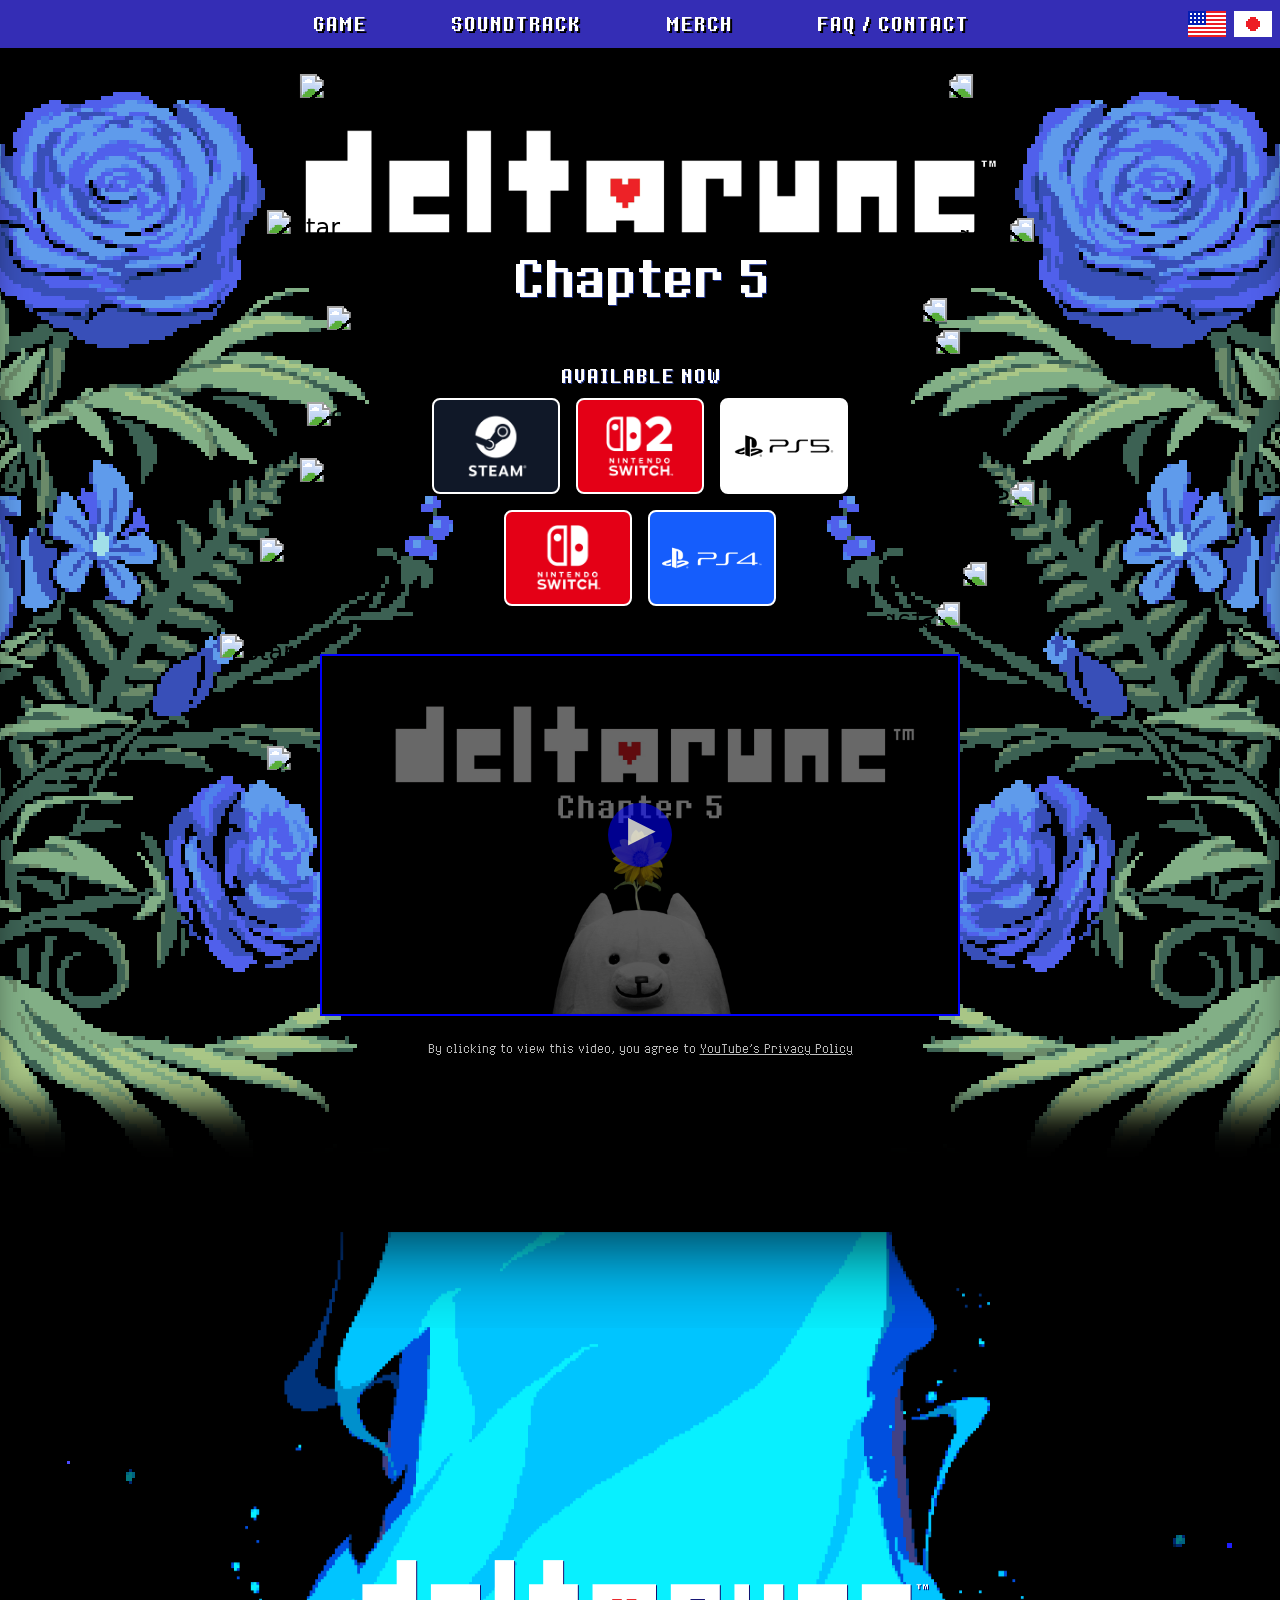
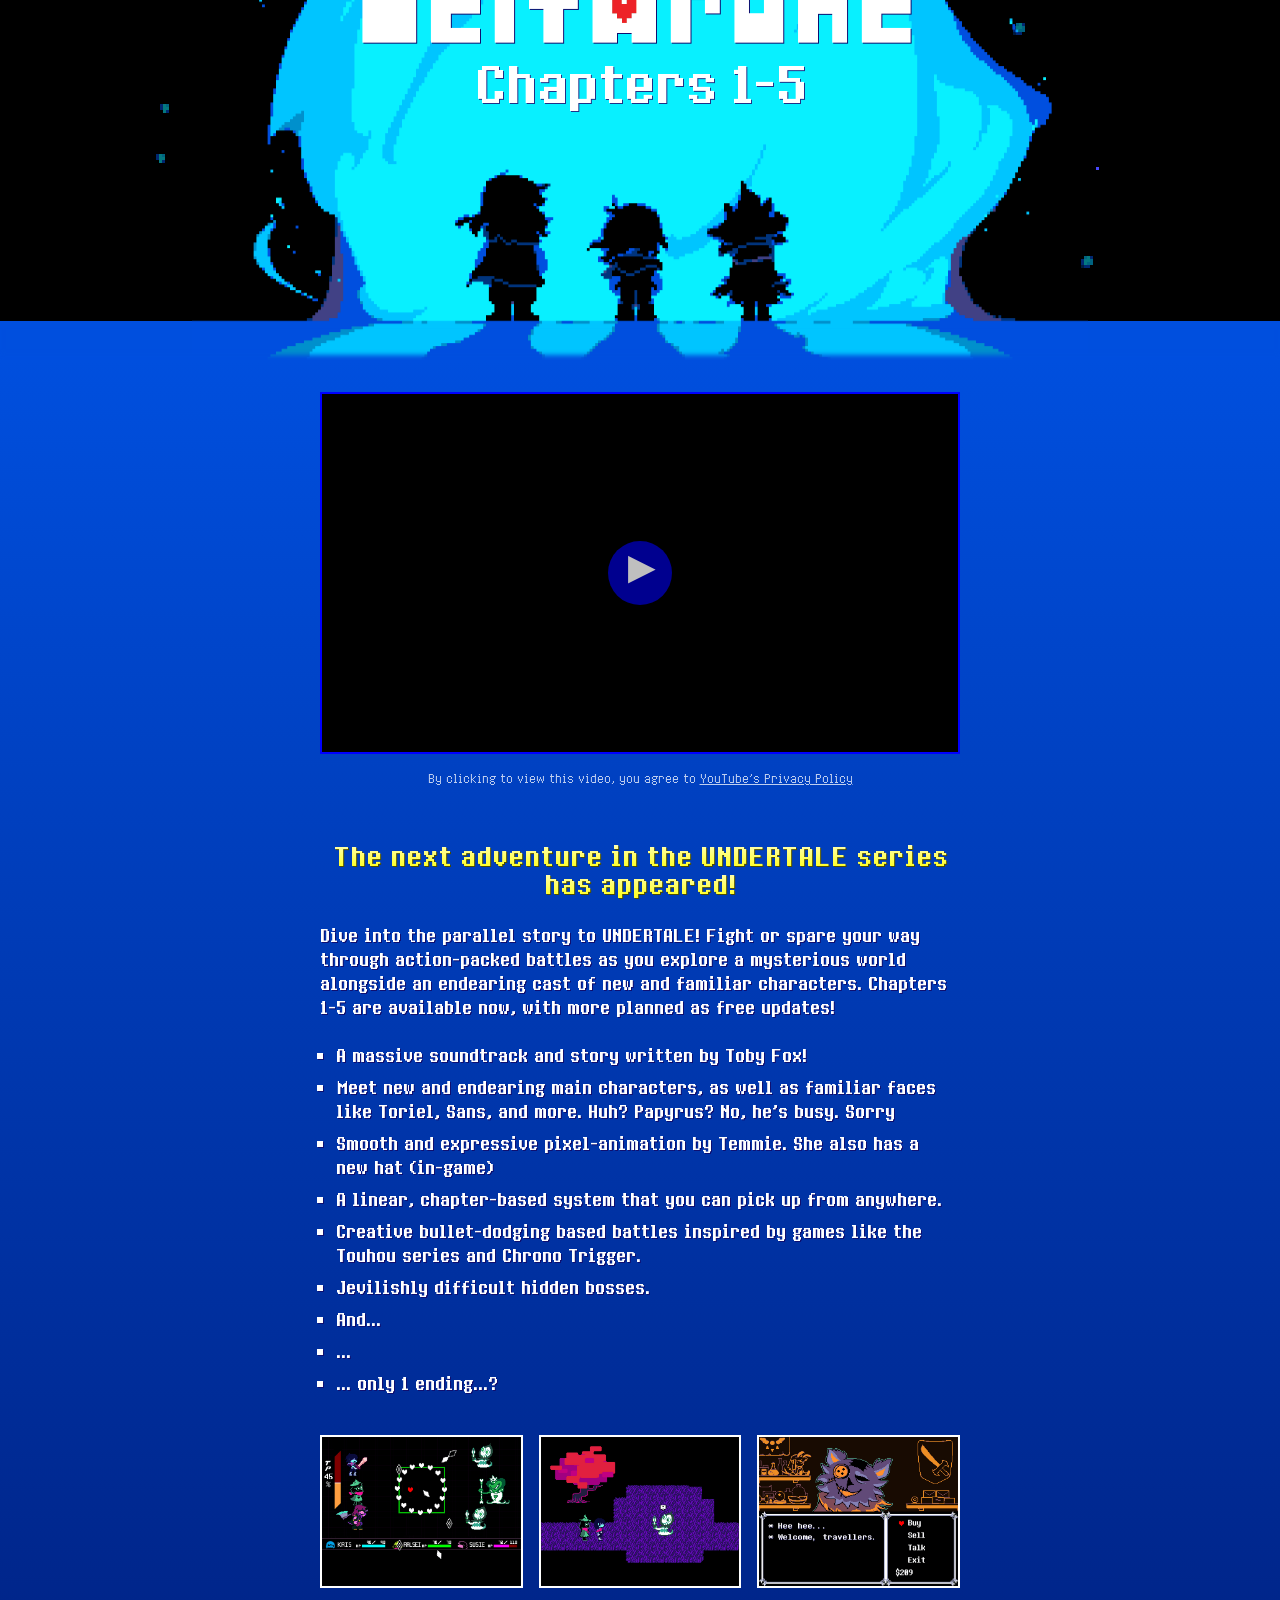
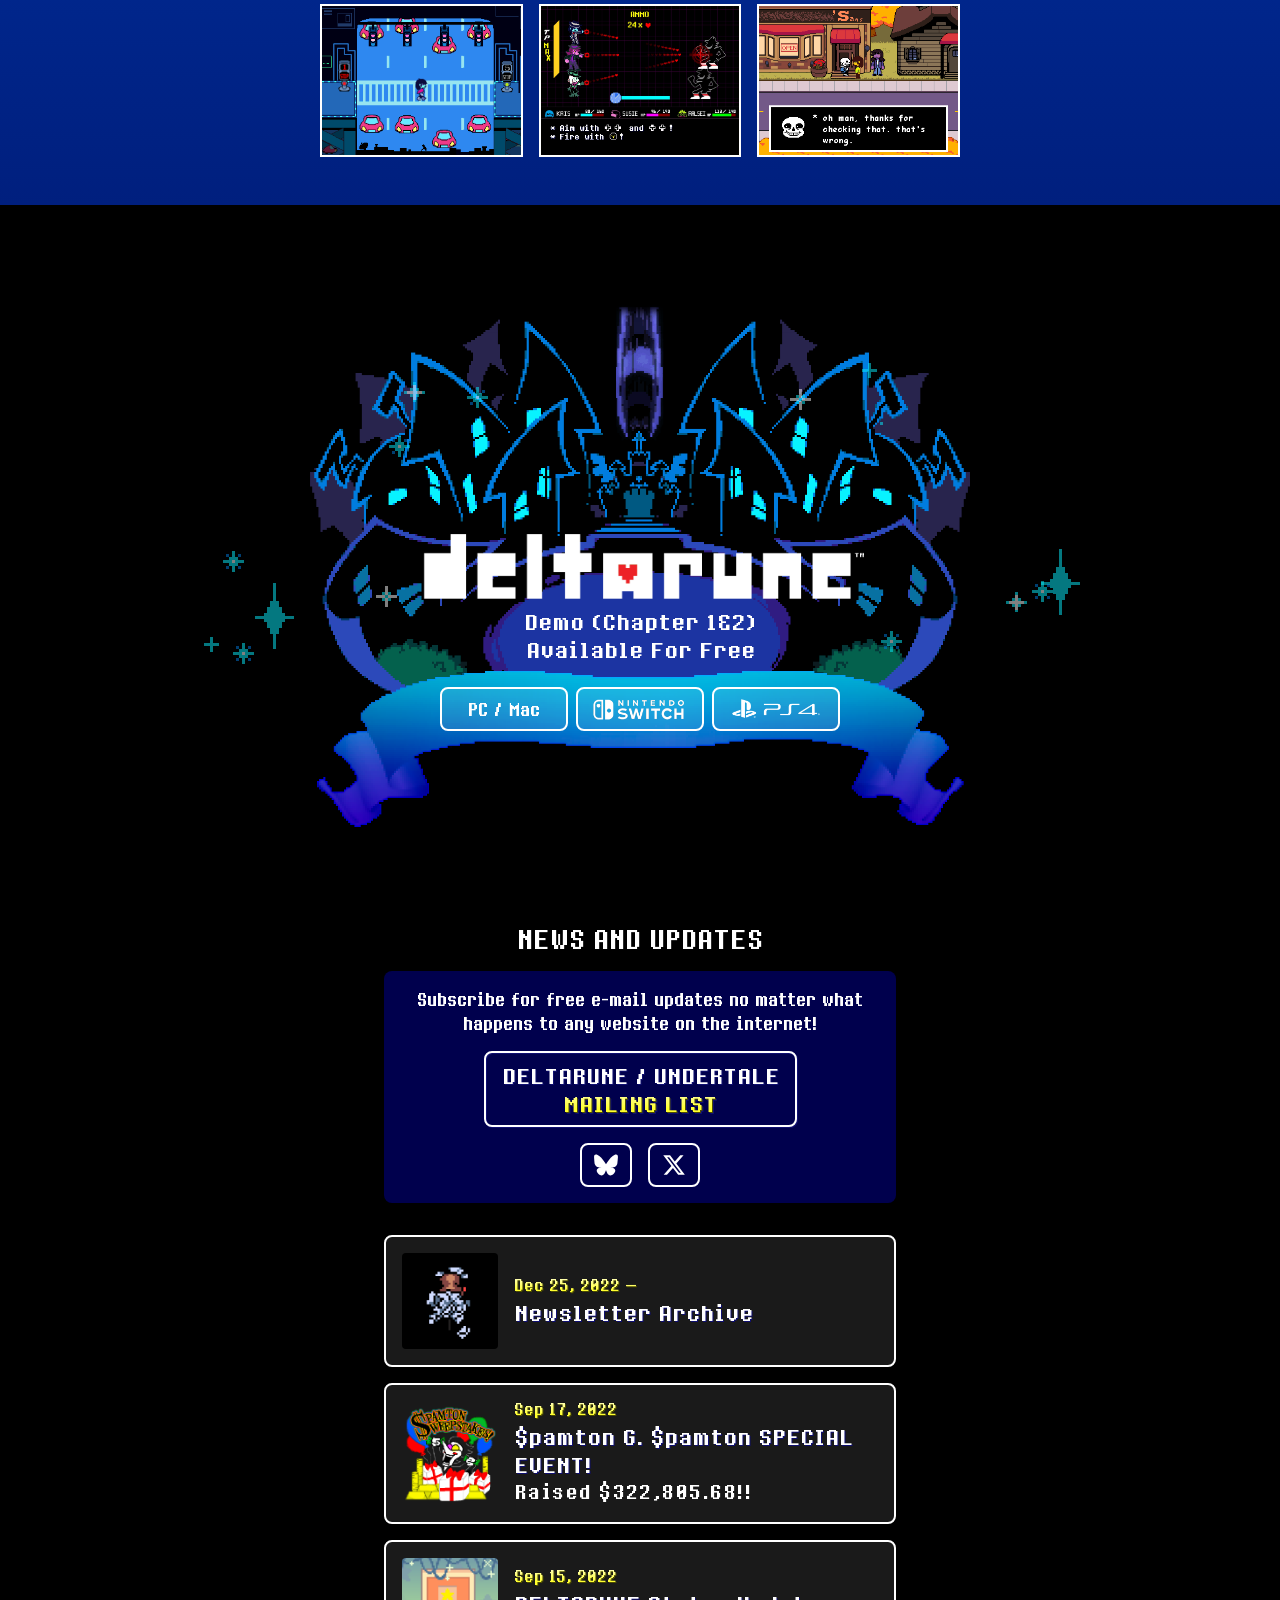
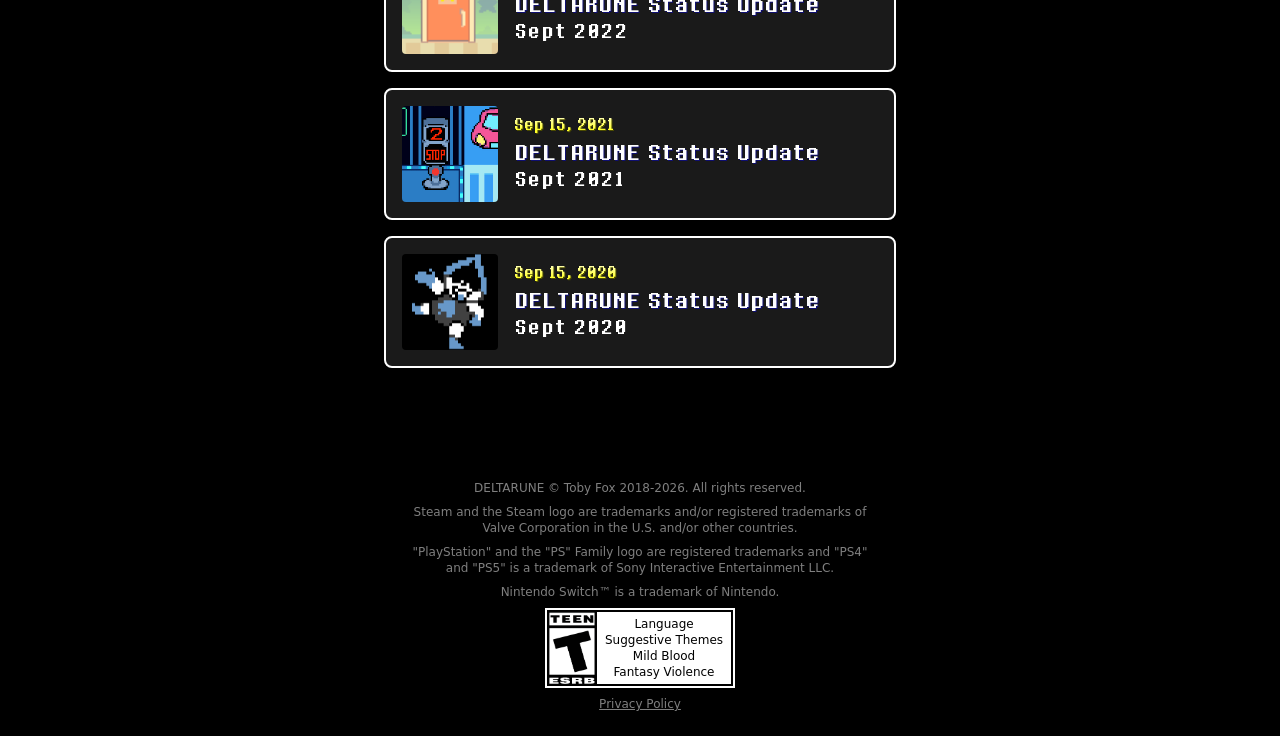
==== commit 254b49fb: "Moved the index.html file to the main repo path" ====
--- a/index.html
+++ b/index.html
@@ -1,213 +1,379 @@
+<!doctype html>
 <html lang="en">
   <head>
-    
     <meta charset="utf-8" />
-<meta name="viewport" content="width=device-width, initial-scale=1.0" />
+<meta name="viewport" content="width=device-width, initial-scale=1.0, viewport-fit=cover" />
 <meta name="theme-color" content="#000000">
 
-<title>UNDERTALE / DELTARUNE NEWSLETTER: DELTARUNE Summer Newsletter 2026 - Toby Fox</title>
-
-<meta property="og:site_name" content="Toby Fox">
-<meta property="og:title" content="UNDERTALE / DELTARUNE NEWSLETTER: DELTARUNE Summer Newsletter 2026">
-<meta property="twitter:title" content="UNDERTALE / DELTARUNE NEWSLETTER: DELTARUNE Summer Newsletter 2026">
+<title>DELTARUNE for Nintendo Switch, PC / Mac, and PlayStation</title>
+
+<meta property="og:site_name" content="DELTARUNE">
+<meta property="og:title" content="DELTARUNE for Nintendo Switch, PC / Mac, and PlayStation">
+<meta property="twitter:title" content="DELTARUNE for Nintendo Switch, PC / Mac, and PlayStation">
 <meta property="og:locale" content="en_US">
-<meta name="description" content="It’s Summer… can Summer be over yet?">
-<meta property="og:description" content="It’s Summer… can Summer be over yet?">
-<link rel="canonical" href="https://toby.fangamer.com">
-<meta property="og:url" content="https://toby.fangamer.com">
-
-<meta property="og:image" content="https://toby.fangamer.com/assets/images/social-mail.png">
-<meta property="twitter:image" content="https://toby.fangamer.com/assets/images/social-mail.png">
+<meta name="description" content="UNDERTALE's parallel story, DELTARUNE. Meet new and old characters in a tale that steps closer to its end, chapter by chapter. Dodge bullets in nonviolent RPG battles as you listen to funky, funky music.">
+<meta property="og:description" content="UNDERTALE's parallel story, DELTARUNE. Meet new and old characters in a tale that steps closer to its end, chapter by chapter. Dodge bullets in nonviolent RPG battles as you listen to funky, funky music.">
+<link rel="canonical" href="https://deltarune.com">
+<meta property="og:url" content="https://deltarune.com">
+
+<meta property="og:image" content="https://deltarune.com/assets/images/social-logo.png">
+<meta property="twitter:image" content="https://deltarune.com/assets/images/social-logo.png">
 <meta property="og:type" content="article">
-<meta property="article:published_time" content="2026-10-29T18:33:04+00:00">
+<meta property="article:published_time" content="2026-09-28T21:30:09+00:00">
 <meta name="twitter:card" content="summary">
-
-<link rel="stylesheet" href="index.VF3ITDXF.css" />
-<script src="index.XGWK7ZUE.js" defer></script>
-
-
-    
-    <style>
-      .blurb, .image-full {
-        display: block;
-        margin-bottom: 30px;
-        margin-left: auto;
-        margin-right: auto;
-      }
-      .blurb td {
-        display: block;
-        width: 100%;
-      }
-      .blurb a:not(.link-button) {
-        text-decoration: underline;
-      }
-      .link-button {
-        border: 2px solid yellow;
-        padding: 10px;
-        font-size: 18px;
-        margin-left: auto;
-        margin-right: auto;
-        color: yellow;
-      }
-      .section {
-        margin-top: 60px;
-      }
-      .section-header {
-        margin-top: 80px;
-      }
-      p.text-center img {
-        display: inline;
-      }
-      p, ul li, ol li {
-        color: #ffffff;
-        line-height: 1.5;
-        font-size: 16px;
-        margin-top: 15px;
-        margin-left: 0;
-        margin-right: 0;
-        margin-bottom: 0;
-      }
-      p:first-child {
-        margin-top: 0;
-      }
-      .blurb p {
-        margin-top: 0px;
-        margin-bottom: 30px;
-        padding-left: 15px;
-        padding-right: 15px;
-      }
-      .blurb p:last-child {
-        margin-bottom: 80px;
-      }
-      ul, ol {
-        padding-left: 30px;
-        margin-bottom: 30px;
-      }
-      ul {
-        list-style: square;
-      }
-      ol {
-        list-style: decimal;
-      }
-      .yellow {
-        color: #F9FF10;
-      }
-      strong {
-        font-family: '8bitOperatorPlus-Bold', monospace;
-        font-weight: normal;
-      }
-      .big-text {
-        font-size: 125%;
-      }
-      .rollover .image-rollover {
-        display: none;
-      }
-      .rollover:hover .image-main {
-        display: none;
-      }
-      .rollover:hover .image-rollover {
-        display: inline-block;
-      }
-    </style>
+<meta name="twitter:site" content="@undertale">
+
+<link rel="stylesheet" href="main_site/index.NONEUQVH.css" />
+
+<link rel="stylesheet" href="main_site/assets/css/en_US.css" />
+<script src="main_site/index.WE7MXXMO.js" defer></script>
+
+
+    
   </head>
-  <body class="newsletter  no-js" style="background-color: black">
-    <main class="container py-8 px-4 mx-auto max-w-[600px] blurb font-8bit-regular">
-      <img src="https://email-files.fangamer.com/list_48/campaign_18/headers/header-cyOHKzSGkQUTJpvN.png" alt="DELTARUNE SUMMER NEWSLETTER 2026" class="email-header image-full" width="640" />
-
-<p>It’s Summer… can Summer be over yet?</p>
-
-<img src="https://email-files.fangamer.com/list_48/campaign_18/colorOutline_3x-cyOHKzSGkQUTJpvN.gif" alt="Dads, grilling" class="image-full" />
-
-
-<img src="https://email-files.fangamer.com/list_48/campaign_18/headers/chapter5-released-cyOHKzSGkQUTJpvN.png" alt="CHAPTER 5 RELEASED" class="section-header image-full" width="640" />
-
-<a href="https://deltarune.com">
-  <img src="https://email-files.fangamer.com/list_48/campaign_18/logo-ch5-cyOHKzSGkQUTJpvN.gif" alt="DELTARUNE Chapter 5 logo" class="image-full" />
-</a>
-
-<p>Around a month ago, DELTARUNE Chapter 5 released.</p>
-
-<p>Did you notice...?</p>
-
-<p>I am pleased with the response to Chapter 5. Many friends told me that they loved it, and some people even cried a bit. Everyone’s experience may vary, but if the game resonated deeply with a few players, I feel confident I’m moving in the right direction.</p>
-
-<p class="big-text"><a href="https://toby.fangamer.com/interviews/chapter5"><strong>Now that it’s been a bit, I have a lot of info and concept art about Chapter 5 to share, so please click here to check it out!</strong></a></p>
-
-<p style="color: #FF0000; margin-top: -20px;">(Warning: Chapter 5 spoilers within!)</p>
-
-
-<img src="https://email-files.fangamer.com/list_48/campaign_18/headers/next-cyOHKzSGkQUTJpvN.png" alt="WHAT’S NEXT?" class="section-header image-full" width="640" />
-
-<img src="https://email-files.fangamer.com/list_48/campaign_18/kawkaw_sing_Hat-cyOHKzSGkQUTJpvN.gif" alt="Kawkaw with hat, singing" class="image-full" />
-
-<p>Chapter 5 was a really fun chapter, and with that last big burst of craziness out of the way, I’m sure everybody is eager for DELTARUNE to start directly tackling the main mysteries of the game. Me too!</p>
-
-<p>With Chapter 5, we <strong>completed the last of the necessary setup for Chapter 6 and 7.</strong> From Chapter 6 onward, <strong>there are no more wacky silly adventures, and you will begin to see the results of the setup that has been made so far.</strong></p>
-
-<p>Chapter 6 is a shorter, straightforward chapter that focuses on one aspect of the story. Because of that, many things are still not touched on here – in fact, it may surprise you what was missing! <strong>But one thing will be clarified, whether you’re ready or not.</strong></p>
-
-<p>Some of you may say “Wait! You need to make the chapters longer, not shorter!” That’s an extremely reasonable concern, but... <strong>by the end of Chapter 7 I’m 100% sure you’ll understand why I feel confident about the way I’m telling this story. Don’t worry about the pacing until it’s over!</strong></p>
-
-<p>I believe we will be able to release Chapter 6 in 2027.</p>
-
-<p>(Chapter 6 would be released by itself, in case there’s any question about that...)</p>
-
-<p>Recently, I finished writing a few more sequences towards the last third of Chapter 6 and rearranging the rooms to fit the new structure. Once we make these adjustments and tie everything together, we will be able to play rough draft of the chapter from beginning to end. Barring any major restructuring, the main things that will continue to need development time are the boss of the chapter and polishing cutscenes.</p>
-
-
-<img src="https://email-files.fangamer.com/list_48/campaign_18/headers/theories-cyOHKzSGkQUTJpvN.png" alt="SPECULATION? THEORIES?" class="section-header image-full" width="640" />
-
-<img src="https://email-files.fangamer.com/list_48/campaign_18/PlayCards-cyOHKzSGkQUTJpvN.gif" alt="Zapper with cards" class="image-full" />
-
-<p>Personally, I really don’t read or watch theories. That’s because I already know what my game is.</p>
-
-<p>However, I think it’s amazing that people think about the game so much. It’s not an exaggeration to say that <strong>thinking about this game can be just as much of the experience as playing it is.</strong> Anyone who keeps thinking about it, like I have, gets my highest blessing. So, imagining what could happen, and trying to think about the meaning of the game, <strong>is very cool.</strong></p>
-
-<p>However, I do think it’s important to mention, <strong>sometimes you don’t have all the information, or I had a different expectation about how certain info would be interpreted or combined.</strong></p>
-
-<p>Anyway, while I think it’s good to keep an open mind as to what will ultimately happen, I wanna say that you guys should <strong>keep having as much fun as you can.</strong></p>
-
-<p><strong>The speculative art, stories, and theories that you come up with while the game is still ongoing will forever be special, because this is the only time such things can EVER be created.</strong> All of you are creating a time capsule unique to this single fleeting moment in time, and I think that’s something to be incredibly proud of. Isn’t it great that you’re here right now, playing this thing as it comes out?</p>
-
-
-<img src="https://email-files.fangamer.com/list_48/campaign_18/headers/jarona-cyOHKzSGkQUTJpvN.png" alt="WHAT’S JARONA?" class="section-header image-full" width="640" />
-
-<p>When I was younger my older sibling would say stupid anime-style made up move names and then pretend to attack me. One was “It’s My Jarona!” A couple other phrases are also references like that, including the <a href="https://email-files.fangamer.com/list_48/campaign_18/snd_flowery_voiceclip_blingo_blizzard-cyOHKzSGkQUTJpvN.ogg">unused voice clip “Blingo Blizzard!”</a></p>
-
-<p>My sibling encouraged me to add “It’s my hummingbird!” as another quote to the game, but I haven’t done that yet. (Will I ever?)</p>
-
-
-<img src="https://email-files.fangamer.com/list_48/campaign_18/headers/kikky-cyOHKzSGkQUTJpvN.png" alt="WHAT’S KIKKY?" class="section-header image-full" width="640" />
-
-<p class="rollover text-center">
-  <img src="https://email-files.fangamer.com/list_48/campaign_18/cat_walk_v02-cyOHKzSGkQUTJpvN.gif" alt="Cat walking" class="image-main" />
-  <img src="https://email-files.fangamer.com/list_48/campaign_18/cat_batting-cyOHKzSGkQUTJpvN.gif" alt="Cat batting" class="image-rollover" />
-</p>
-
-<p>Kikky is my cat that won’t shut up. She gets incredibly noisy every second you don’t play with her. She watched her room on TV and didn’t understand it was her. She’s like if a cat’s brain was put into a cat’s body. The song in the room is the song that I sing to her every day because I love her. It’s not “Fanservice” for you but it’s a “Kikkyservice” for her even though she doesn’t like it. She’s bothering me right now.</p>
-
-
-<img src="https://email-files.fangamer.com/list_48/campaign_18/headers/merch-cyOHKzSGkQUTJpvN.png" alt="NEW MERCH?" class="section-header image-full" width="640" />
-
-<a href="https://www.fangamer.com/collections/deltarune?utm_campaign=dr5-review&utm_source=utdr-newsletter">
-  <img src="https://email-files.fangamer.com/list_48/campaign_18/deltarune-hero-fg-cyOHKzSGkQUTJpvN.png" alt="Seth keychain plush, Flower tie-dye shirt, Aqua keychain plush" class="image-full" />
-</a>
-
-<p><a href="https://www.fangamer.com/collections/deltarune?utm_campaign=dr5-review&utm_source=utdr-newsletter">Fangamer has released new merchandise for Chapter 5.</a> More items are planned, as well as some items for previous chapters too (like a Queen plush or something).</p>
-
-<p>By the way, I told Fangamer <strong>not to expect to make too much merchandise for Chapter 6 and 7.</strong></p>
-
-
-<img src="https://email-files.fangamer.com/list_48/campaign_18/headers/else-cyOHKzSGkQUTJpvN.png" alt="ANYTHING ELSE?" class="section-header image-full" width="640" />
-
-<p>I desire and enjoy the corn</p>
-
-<p>&nbsp;happy summer and enjoy the corn</p>
-
-<img src="https://email-files.fangamer.com/list_48/campaign_18/bad-cyOHKzSGkQUTJpvN.png" alt="bad" class="image-full" />
-
-<img src="https://email-files.fangamer.com/list_48/campaign_18/cat_batting-cyOHKzSGkQUTJpvN.gif" width="0" height="0" style="display:none; width:0; height:0; line-height:0; font-size:0;" />
+  <body class="default  bg-black" data-controller="scroll">
+    <nav class="w-full z-40 overflow-hidden bg-nav-blue">
+  <div class="relative w-full">
+    <ul class="flex items-center justify-between w-full max-w-2xl mx-auto gap-1 md:gap-6 h-12 pr-[96px] md:pr-0 pl-2 md:pl-0 font-8bit uppercase">
+      <li>
+        <a class="px-2 transition-opacity text-white hover:opacity-80 hover:duration-0 duration-150 inline-block text-center text-xs sm:text-sm md:text-lg drop-shadow-[2px_2px_0px_rgba(0,0,0)]" href="/">Game</a>
+      </li>
+      <li>
+        <a class="px-2 transition-opacity text-white hover:opacity-80 hover:duration-0 duration-150 inline-block text-center text-xs sm:text-sm md:text-lg drop-shadow-[2px_2px_0px_rgba(0,0,0)]" href="https://tobyfox.bandcamp.com/" target="_blank">Soundtrack</a>
+      </li>
+      <li>
+        <a class="px-2 transition-opacity text-white hover:opacity-80 hover:duration-0 duration-150 inline-block text-center text-xs sm:text-sm md:text-lg drop-shadow-[2px_2px_0px_rgba(0,0,0)]" href="https://www.fangamer.com/collections/deltarune" target="_blank">Merch</a>
+      </li>
+      <li>
+        <a class="px-2 transition-opacity text-white hover:opacity-80 hover:duration-0 duration-150 inline-block text-center text-xs sm:text-sm md:text-lg drop-shadow-[2px_2px_0px_rgba(0,0,0)]" href="/help">FAQ / Contact</a>
+      </li>
+    </ul>
+    <div class="absolute right-2 top-[11px] z-50">
+      <ul id="regions" class="relative flex gap-2 self-end">
+        <li>
+          <a href="https://deltarune.com" class="transition-opacity hover:opacity-80 hover:duration-0 duration-150"><img alt="US English Version" src="main_site/assets/images/flag-us.png" /></a>
+        </li>
+        <li>
+          <a href="https://deltarune.jp" class="transition-opacity hover:opacity-80 hover:duration-0 duration-150"><img alt="JP 日本語 Version" src="main_site/assets/images/flag-jp.png" /></a>
+        </li>
+      </ul>
+    </div>
+  </div>
+</nav>
+
+
+    <main>
+      <div id="home_container" class="flex flex-col gap-16 pb-16 overflow-visible" data-controller="scroll">
+  <section id="ch5_intro" class="relative" data-controller="ch5stars">
+    <div id="ch5_cover" class="absolute w-full h-full cursor-pointer hidden motion-safe:block z-50" data-ch5stars-target="cover" data-action="click->ch5stars#skipIntro" aria-hidden="true"></div>
+    <div class="relative flex flex-col items-center gap-4 pb-16 overflow-hidden [&::after]:content-[''] [&::after]:absolute [&::after]:inset-0 [&::after]:shadow-[inset_0_-80px_40px_-20px_rgba(0,0,0,1)] [&::after]:pointer-events-none [&::after]:z-35">
+      <div id="ch5_logo_container" class="relative max-w-4xl w-full">
+        <video class="absolute max-w-4xl w-[80%] left-[10%] lg:left-0 lg:w-full mx-auto opacity-0 motion-safe:animate-ch5-logo z-10 object-contain" autoplay playsinline muted data-ch5stars-target="logo">
+          <source src="main_site/assets/images/logo-ch5.mp4" type="video/mp4">
+        </video>
+        <img src="main_site/assets/images/logo-ch5.png" alt="DELTARUNE" class="max-w-4xl w-[80%] lg:w-full mx-auto object-contain" width="1280" height="426" />
+        <span class="absolute bottom-[10%] md:bottom-[15%] z-30 left-0 right-0 text-white text-2xl md:text-5xl font-8bit text-center tracking-tighter text-shadow-[1px_1px_0_#203288] motion-safe:opacity-0 motion-safe:animate-fade-in-top skippable" style="animation-delay: 1.75s">Chapter 5</span>
+      </div>
+      <div id="game" class="flex flex-col items-center justify-center gap-2 z-30 mb-8 motion-safe:opacity-0 motion-safe:animate-fade-in skippable" style="animation-delay: 3.5s">
+        <h2 class="text-white text-lg uppercase font-pixel text-shadow-[1px_1px_0_#203288]">Available Now</h2>
+        <div class="relative flex flex-row flex-wrap justify-center items-center max-w-md md:max-w-lg mx-auto gap-4">
+          <a class="flex items-center justify-center border-2 border-white rounded-lg bg-gray-900 p-3 w-28 h-20 md:w-32 md:h-24 transition-all duration-150 hover:bg-gray-900/90 hover:duration-0 hover:border-deltarune-yellow" href="https://store.steampowered.com/app/1671210/DELTARUNE/" target="_blank">
+            <img src="main_site/assets/images/platform-square-steam-tall.png" width="300" height="300" alt="Steam" class="w-full h-full object-contain" />
+          </a>
+          <a class="flex items-center justify-center border-2 border-white rounded-lg bg-red-600 p-3 w-28 h-20 md:w-32 md:h-24 transition-all duration-150 hover:bg-red-600/90 hover:duration-0 hover:border-deltarune-yellow" href="https://www.nintendo.com/us/store/products/deltarune-switch-2/" target="_blank">
+            <img src="main_site/assets/images/platform-square-switch2.png" width="300" height="300" alt="Nintendo Switch 2" class="w-full h-full object-contain" />
+          </a>
+          <a class="flex items-center justify-center border-2 border-white rounded-lg bg-white p-3 w-28 h-20 md:w-32 md:h-24 transition-all duration-150 hover:bg-white/90 hover:duration-0 hover:border-deltarune-yellow" href="https://store.playstation.com/en-us/concept/233495" target="_blank">
+            <img src="main_site/assets/images/platform-square-ps5.png" width="300" height="300" alt="PlayStation 5" class="w-full h-full object-cover invert" />
+          </a>
+          <a class="flex items-center justify-center border-2 border-white rounded-lg bg-red-600 p-3 w-28 h-20 md:w-32 md:h-24 transition-all duration-150 hover:bg-red-600/90 hover:duration-0 hover:border-deltarune-yellow" href="https://www.nintendo.com/us/store/products/deltarune-switch/" target="_blank">
+            <img src="main_site/assets/images/platform-square-switch.png" width="300" height="300" alt="Nintendo Switch" class="w-full h-full object-contain" />
+          </a>
+          <a class="flex items-center justify-center border-2 border-white rounded-lg bg-blue-600 p-3 w-28 h-20 md:w-32 md:h-24 transition-all duration-150 hover:bg-blue-600/90 hover:duration-0 hover:border-deltarune-yellow" href="https://store.playstation.com/en-us/concept/233495" target="_blank">
+            <img src="main_site/assets/images/platform-square-ps4.png" width="300" height="300" alt="PlayStation 4" class="w-full h-full object-cover" />
+          </a>
+        </div>
+      </div>
+      <div id="ch5_trailer" class="container mx-auto max-w-2xl px-4 pb-12 z-30">
+        <div class="border border-2 border-deltarune-blue aspect-video w-full flex items-center justify-center bg-black motion-safe:opacity-0 motion-safe:animate-fade-in transition-colors hover:border-white skippable" style="animation-delay: 4s">
+          <div class="relative block w-full bg-black aspect-video z-30" data-controller="video">
+            <div class="relative aspect-video overflow-hidden w-full bg-black animate-fade" data-video-target="container">
+              <button class="absolute group cursor-pointer w-full h-full flex z-40 items-center justify-center transition-colors bg-black/25 hover:bg-black/10" data-action="click->video#playExternalVideo:prevent" data-video-target="playButton" data-video-ytid-param="n5y22LUfetA" aria-label="Play Trailer">
+                <div class="rounded-full w-16 h-16 flex items-center justify-center bg-deltarune-blue/75 transition-all opacity-75 group-hover:opacity-90">
+                  <span class="text-white text-4xl pl-1 -mt-1.5 font-mono">▶</span>
+                </div>
+              </button>
+              <img src="main_site/assets/images/ch5-thumb.png" class="absolute w-full h-full pointer-events-none z-30 bg-black text-transparent" width="1920" height="1080" data-scroll-target="parafade" alt="DELTARUNE Chapter 5 trailer thumbnail" aria-hidden="true" />
+            </div>
+          </div>
+        </div>
+        
+        <p class="w-full text-center px-4 mt-6 font-pixel-regular text-xs text-white/75 motion-safe:opacity-0 motion-safe:animate-fade-in transition-colors hover:border-white skippable" style="animation-delay: 4.25s">By clicking to view this video, you agree to <a href="https://www.youtube.com/howyoutubeworks/our-commitments/protecting-user-data/" target="_blank" class="underline transition-opacity opacity-100 hover:opacity-90">YouTube's Privacy Policy</a></p>
+        
+      </div>
+      <div id="ch5_flowers_left" class="absolute top-0 md:-top-12 w-[167px] md:w-[334px] lg:w-[501px] xl:w-[668px] left-0 pointer-events-none z-20 motion-safe:opacity-0 motion-safe:animate-slide-from-left motion-reduce:-translate-x-1/4 skippable" style="animation-delay: 2s">
+        <img src="main_site/assets/images/ch5-flowers.png" class="absolute image-pixel w-full" aria-hidden="true" alt="Flowers" />
+        <div class="relative w-[167px] md:w-[334px] lg:w-[501px] xl:w-[668px] h-[800px] opacity-0 animate-fade-in motion-reduce:hidden skippable" style="animation-delay: 3s" data-ch5stars-target="containerLeft"></div>
+      </div>
+      <div id="ch5_flowers_right" class="absolute top-0 md:-top-12 w-[167px] md:w-[334px] lg:w-[501px] xl:w-[668px] right-0 pointer-events-none z-20 motion-safe:opacity-0 motion-safe:animate-slide-from-right motion-reduce:-scale-x-100 motion-reduce:translate-x-1/4 skippable" style="animation-delay: 2s">
+        <img src="main_site/assets/images/ch5-flowers.png" class="absolute image-pixel w-full" aria-hidden="true" alt="Flowers" />
+        <div class="relative w-[167px] md:w-[334px] lg:w-[501px] xl:w-[668px] h-[800px] opacity-0 animate-fade-in motion-reduce:hidden skippable" style="animation-delay: 3s" data-ch5stars-target="containerRight"></div>
+      </div>
+    </div>
+  </section>
+  <section id="home" data-controller="particles">
+    <div class="relative flex justify-center motion-safe:animate-fade-in">
+      <div id="particles" class="absolute justify-center text-center w-full h-full overflow-hidden pointer-events-none z-10 hidden sm:flex animate-fade-in-top motion-reduce:hidden" aria-hidden="true" data-particles-target="container"></div>
+      <div id="particles_mobile" class="absolute justify-center text-center w-full h-full overflow-hidden pointer-events-none z-10 flex sm:hidden animate-fade-in-top motion-reduce:hidden" aria-hidden="true" data-particles-target="mobile"></div>
+      <div class="absolute w-full h-24 pointer-events-none z-6" aria-hidden="true" data-scroll-target="parashadow" style="box-shadow: inset 0px var(--shadow-y) var(--shadow-length) var(--shadow-z) rgba(0,0,0,1)"></div>
+      <h1 class="absolute top-[45%] mx-auto flex flex-col items-center justify-center gap-2 md:gap-4 z-20">
+        <img src="main_site/assets/images/logo.png" alt="DELTARUNE" width="1150" height="167" class="w-xl px-12 md:px-0 highlight-white motion-safe:opacity-0 motion-safe:animate-fade-in" style="animation-delay: 0.2s" />
+        <span class="text-white text-2xl md:text-5xl font-8bit text-center tracking-tighter text-shadow-[1px_1px_0_#203288] motion-safe:opacity-0 motion-safe:animate-fade-in" style="animation-delay: 0.4s">Chapters 1-5</span>
+      </h1>
+      <img src="main_site/assets/images/key-art.gif" alt="Silhouettes of Susie, Kris, and Ralsei standing in front of a fountain" width="960" height="780" class="w-4xl z-3 animate-fade-in motion-reduce:hidden select-none" />
+      <img src="main_site/assets/images/key-art.png" alt="Silhouettes of Susie, Kris, and Ralsei standing in front of a fountain" width="960" height="780" class="w-4xl z-3 motion-safe:hidden select-none" />
+      <div class="absolute w-full h-[39px] bottom-0 pointer-events-none bg-[#004FDE] z-1" aria-hidden="true"></div>
+      <div class="absolute w-full h-8 bottom-0 pointer-events-none inset-shadow-[0_-5px_5px_#004FDF] z-6" aria-hidden="true"></div>
+    </div>
+    <div class="relative bg-linear-to-b from-[#004FDE] to-[#001F7E] motion-safe:animate-fade-in">
+      <div class="container mx-auto max-w-2xl flex flex-col gap-6 px-4 py-8">
+
+        <div class="border border-2 border-deltarune-blue aspect-video w-full flex items-center justify-center bg-black motion-safe:opacity-0 motion-safe:animate-fade-in transition-colors hover:border-white" style="animation-delay: 0.25s">
+          <div class="relative block w-full bg-black aspect-video z-30" data-controller="video">
+            <div class="relative aspect-video overflow-hidden w-full bg-black animate-fade" data-video-target="container">
+              <button class="absolute group cursor-pointer w-full h-full flex z-40 items-center justify-center transition-colors bg-black/25 hover:bg-black/10" data-action="click->video#playExternalVideo:prevent" data-video-target="playButton" data-video-ytid-param="yDzgiGdekas" aria-label="Play Trailer">
+                <div class="rounded-full w-16 h-16 flex items-center justify-center bg-deltarune-blue/75 transition-all opacity-75 group-hover:opacity-90">
+                  <span class="text-white text-4xl pl-1 -mt-1.5 font-mono">▶</span>
+                </div>
+              </button>
+              <img src="main_site/assets/images/trailer-reveal-thumb.webp" class="absolute w-full h-full pointer-events-none z-30 bg-black text-transparent" width="1920" height="1080" data-scroll-target="parafade" alt="DELTARUNE trailer thumbnail" aria-hidden="true" />
+            </div>
+          </div>
+        </div>
+        
+        <p class="w-full text-center px-4 -mt-2 font-pixel-regular text-xs text-white/75 motion-safe:opacity-0 motion-safe:animate-fade-in transition-colors hover:border-white" style="animation-delay: 0.25s">By clicking to view this video, you agree to <a href="https://www.youtube.com/howyoutubeworks/our-commitments/protecting-user-data/" target="_blank" class="underline transition-opacity opacity-100 hover:opacity-90">YouTube's Privacy Policy</a></p>
+        
+
+        <h2 class="highlight-yellow font-pixel text-lg md:text-2xl text-center mt-8">The next adventure in the UNDERTALE series has appeared!</h2>
+        <p class="highlight-white font-pixel">Dive into the parallel story to UNDERTALE! Fight or spare your way through action-packed battles as you explore a mysterious world alongside an endearing cast of new and familiar characters. Chapters 1-5 are available now, with more planned as free updates!</p>
+        <ul class="highlight-white font-pixel list-[square] px-4 flex flex-col gap-2">
+          
+          <li>A massive soundtrack and story written by Toby Fox!</li>
+          
+          <li>Meet new and endearing main characters, as well as familiar faces like Toriel, Sans, and more. Huh? Papyrus? No, he's busy. Sorry</li>
+          
+          <li>Smooth and expressive pixel-animation by Temmie. She also has a new hat (in-game)</li>
+          
+          <li>A linear, chapter-based system that you can pick up from anywhere.</li>
+          
+          <li>Creative bullet-dodging based battles inspired by games like the Touhou series and Chrono Trigger.</li>
+          
+          <li>Jevilishly difficult hidden bosses.</li>
+          
+          <li>And...</li>
+          
+          <li>...</li>
+          
+          <li>... only 1 ending...?</li>
+          
+        </ul>
+        <ul id="screenshots" class="grid grid-cols-2 md:grid-cols-3 gap-4 py-4">
+          
+          
+          
+          <li>
+  <a href="main_site/assets/images/ss-1-en.png" class="group relative flex border-2 border-white transition-colors duration-150 hover:duration-0 hover:border-deltarune-yellow" data-fancybox="screenshots">
+    <img src="main_site/assets/images/ss-1-en.png" alt="Screenshot of DELTARUNE" class="aspect-4/3" loading="lazy" width="640" height="480" />
+  </a>
+</li>
+
+          
+          
+          
+          <li>
+  <a href="main_site/assets/images/ss-2-en.png" class="group relative flex border-2 border-white transition-colors duration-150 hover:duration-0 hover:border-deltarune-yellow" data-fancybox="screenshots">
+    <img src="main_site/assets/images/ss-2-en.png" alt="Screenshot of DELTARUNE" class="aspect-4/3" loading="lazy" width="640" height="480" />
+  </a>
+</li>
+
+          
+          
+          
+          <li>
+  <a href="main_site/assets/images/ss-3-en.png" class="group relative flex border-2 border-white transition-colors duration-150 hover:duration-0 hover:border-deltarune-yellow" data-fancybox="screenshots">
+    <img src="main_site/assets/images/ss-3-en.png" alt="Screenshot of DELTARUNE" class="aspect-4/3" loading="lazy" width="640" height="480" />
+  </a>
+</li>
+
+          
+          
+          
+          <li>
+  <a href="main_site/assets/images/ss-4-en.png" class="group relative flex border-2 border-white transition-colors duration-150 hover:duration-0 hover:border-deltarune-yellow" data-fancybox="screenshots">
+    <img src="main_site/assets/images/ss-4-en.png" alt="Screenshot of DELTARUNE" class="aspect-4/3" loading="lazy" width="640" height="480" />
+  </a>
+</li>
+
+          
+          
+          
+          <li>
+  <a href="main_site/assets/images/ss-5-en.png" class="group relative flex border-2 border-white transition-colors duration-150 hover:duration-0 hover:border-deltarune-yellow" data-fancybox="screenshots">
+    <img src="main_site/assets/images/ss-5-en.png" alt="Screenshot of DELTARUNE" class="aspect-4/3" loading="lazy" width="640" height="480" />
+  </a>
+</li>
+
+          
+          
+          
+          <li>
+  <a href="main_site/assets/images/ss-6-en.png" class="group relative flex border-2 border-white transition-colors duration-150 hover:duration-0 hover:border-deltarune-yellow" data-fancybox="screenshots">
+    <img src="main_site/assets/images/ss-6-en.png" alt="Screenshot of DELTARUNE" class="aspect-4/3" loading="lazy" width="640" height="480" />
+  </a>
+</li>
+
+          
+        </ul>
+      </div>
+    </div>
+  </section>
+
+  <section id="demo" class="relative w-full text-center mb-32 pt-8" data-controller="stars" data-scroll-target="parafade">
+    <div id="stars" class="absolute flex -top-8 justify-center text-center w-full h-full overflow-hidden pointer-events-none z-10 motion-reduce:hidden" aria-hidden="true" data-stars-target="container"></div>
+    <div class="absolute w-full h-8 pointer-events-none z-5 inset-shadow-[0_10px_10px_rgba(0,0,0,1)]" aria-hidden="true"></div>
+    <div class="relative container mx-auto max-w-2xl">
+      <img class="lazyload w-full object-contain -z-20 inset-shadow-[0_10px_10px_rgba(0,0,0,1)]" width="978" height="626" src="main_site/assets/images/bg.gif" alt="Castle Town" aria-hidden="true" />
+      <div class="absolute bottom-0 flex flex-col gap-2 w-full mx-auto">
+        <h2 class="text-transparent"><img src="main_site/assets/images/logo.png" alt="DELTARUNE" width="1150" height="167" class="w-xs md:w-md mx-auto" /></h2>
+        <h3 class="text-xl text-white font-pixel mb-4"><span class="font-8bit">Demo (Chapter 1&2)</span><br/>Available For Free</h3>
+        <div class="relative flex gap-2 w-full justify-center">
+          <img class="lazyload absolute w-full object-contain z-10 mt-[-5.5%]" src="main_site/assets/images/ribbon.png" width="973" height="284" alt="Ribbon" aria-hidden="true" />
+          <a class="z-20 flex items-center justify-center border-2 border-white rounded-lg bg-white/10 p-1 sm:p-2 w-20 sm:w-32 transition-all duration-150 hover:bg-white/20 hover:duration-0 hover:border-deltarune-yellow" href="https://store.steampowered.com/app/1671210/DELTARUNE/" target="_blank">
+            <span class="text-white font-pixel text-sm sm:text-base">PC / Mac</span>
+          </a>
+          <a class="z-20 flex items-center justify-center border-2 border-white rounded-lg bg-white/10 p-1 sm:p-2 w-20 sm:w-32 transition-all duration-150 hover:bg-white/20 hover:duration-0 hover:border-deltarune-yellow" href="https://www.nintendo.com/us/store/products/deltarune-switch/" target="_blank">
+            <span class="text-white font-pixel text-sm sm:text-base"><img src="main_site/assets/images/platform-switch.png" alt="Nintendo Switch" class="w-full" /></span>
+          </a>
+          <a class="z-20 flex items-center justify-center border-2 border-white rounded-lg bg-white/10 p-1 sm:p-2 w-20 sm:w-32 transition-all duration-150 hover:bg-white/20 hover:duration-0 hover:border-deltarune-yellow" href="https://store.playstation.com/en-us/product/UP3893-CUSA15235_00-TFSHVCDRPS400084" target="_blank">
+            <span class="text-white font-pixel text-sm sm:text-base"><img src="main_site/assets/images/platform-ps4.png" alt="PlayStation 4" class="w-full" /></span>
+          </a>
+        </div>
+      </div>
+    </div>
+  </section>
+
+  <section id="news" class="container mx-auto max-w-2xl text-center flex flex-col gap-4 px-4" data-scroll-target="parafade">
+    <h2 class="text-white text-2xl uppercase font-pixel">News and Updates</h2>
+    <div class="max-w-lg mx-auto flex flex-col items-center justify-center gap-4 py-4 px-6 bg-deltarune-blue/30 mb-4 rounded-lg">
+      <p class="font-pixel text-white">Subscribe for free e-mail updates no matter what happens to any website on the internet!</p>
+      <a href="/newsletter" class="inline-block border-2 border-white px-4 py-2 font-pixel rounded-lg highlight-white text-xl duration-150 transition-colors hover:duration-0 hover:bg-white/20 hover:border-deltarune-yellow">DELTARUNE / UNDERTALE<br/><span class="highlight-yellow">MAILING LIST</span></a>
+      <div class="flex gap-4">
+        <a class="flex items-center justify-center border-2 border-white py-2 px-3 rounded-lg duration-150 transition-colors hover:duration-0 hover:bg-white/20 hover:border-deltarune-yellow" href="https://bsky.app/profile/undertale.com" target="_blank"><img class="fill-white w-6 h-6 text-transparent" src="main_site/assets/images/social-bluesky.svg" alt="undertale.com on Bluesky" /></a>
+        <a class="flex items-center justify-center border-2 border-white py-2 px-3 rounded-lg duration-150 transition-colors hover:duration-0 hover:bg-white/20 hover:border-deltarune-yellow" href="https://twitter.com/undertale" target="_blank"><img class="fill-white w-6 h-6 text-transparent" src="main_site/assets/images/social-twitter.svg" alt="undertale on X / Twitter" /></a>
+      </div>
+    </div>
+    <div class="flex flex-col gap-4 max-w-lg mx-auto">
+      
+      
+      <a href="https://toby.fangamer.com/newsletters/" target="_blank" class="flex flex-row gap-4 items-center text-left bg-white/10 hover:bg-white/20 motion-safe:transition-all duration-150 hover:duration-0 border-2 border-white rounded-lg p-4 hover:border-deltarune-yellow">
+  
+  <img src="main_site/assets/images/thumb-archive.png" alt="Newsletter Archive" class="flex-shrink-0 w-24 h-24 object-contain rounded" loading="lazy" aria-hidden="true" />
+  
+
+  <div class="flex flex-col">
+    <p class="text-sm font-pixel mb-1 highlight-yellow">Dec 25, 2022 —</p>
+    <h5 class="text-xl font-pixel highlight-white">Newsletter Archive</h5>
+    
+  </div>
+</a>
+
+      
+      <a href="/sweepstakes/" class="flex flex-row gap-4 items-center text-left bg-white/10 hover:bg-white/20 motion-safe:transition-all duration-150 hover:duration-0 border-2 border-white rounded-lg p-4 hover:border-deltarune-yellow">
+  
+  <img src="main_site/assets/images/spamton-sweepstakes-logo.png" alt="$pamton G. $pamton SPECIAL EVENT!" class="flex-shrink-0 w-24 h-24 object-contain rounded" loading="lazy" aria-hidden="true" />
+  
+
+  <div class="flex flex-col">
+    <p class="text-sm font-pixel mb-1 highlight-yellow">Sep 17, 2022</p>
+    <h5 class="text-xl font-pixel highlight-white">$pamton G. $pamton SPECIAL EVENT!</h5>
+    
+    <p class="text-lg font-ham tracking-wide font-pixel text-white">Raised $322,805.68!!</p>
+    
+  </div>
+</a>
+
+      
+      <a href="/update-092022/" class="flex flex-row gap-4 items-center text-left bg-white/10 hover:bg-white/20 motion-safe:transition-all duration-150 hover:duration-0 border-2 border-white rounded-lg p-4 hover:border-deltarune-yellow">
+  
+  <img src="main_site/assets/images/thumb-green-room-door.png" alt="DELTARUNE Status Update" class="flex-shrink-0 w-24 h-24 object-contain rounded" loading="lazy" aria-hidden="true" />
+  
+
+  <div class="flex flex-col">
+    <p class="text-sm font-pixel mb-1 highlight-yellow">Sep 15, 2022</p>
+    <h5 class="text-xl font-pixel highlight-white">DELTARUNE Status Update</h5>
+    
+    <p class="text-lg font-ham tracking-wide font-pixel text-white">Sept 2022</p>
+    
+  </div>
+</a>
+
+      
+      <a href="/update-092021/" class="flex flex-row gap-4 items-center text-left bg-white/10 hover:bg-white/20 motion-safe:transition-all duration-150 hover:duration-0 border-2 border-white rounded-lg p-4 hover:border-deltarune-yellow">
+  
+  <img src="main_site/assets/images/thumb-ch2-thanks.png" alt="DELTARUNE Status Update" class="flex-shrink-0 w-24 h-24 object-contain rounded" loading="lazy" aria-hidden="true" />
+  
+
+  <div class="flex flex-col">
+    <p class="text-sm font-pixel mb-1 highlight-yellow">Sep 15, 2021</p>
+    <h5 class="text-xl font-pixel highlight-white">DELTARUNE Status Update</h5>
+    
+    <p class="text-lg font-ham tracking-wide font-pixel text-white">Sept 2021</p>
+    
+  </div>
+</a>
+
+      
+      <a href="/update-092020/" class="flex flex-row gap-4 items-center text-left bg-white/10 hover:bg-white/20 motion-safe:transition-all duration-150 hover:duration-0 border-2 border-white rounded-lg p-4 hover:border-deltarune-yellow">
+  
+  <img src="main_site/assets/images/thumb-ch2.png" alt="DELTARUNE Status Update" class="flex-shrink-0 w-24 h-24 object-contain rounded" loading="lazy" aria-hidden="true" />
+  
+
+  <div class="flex flex-col">
+    <p class="text-sm font-pixel mb-1 highlight-yellow">Sep 15, 2020</p>
+    <h5 class="text-xl font-pixel highlight-white">DELTARUNE Status Update</h5>
+    
+    <p class="text-lg font-ham tracking-wide font-pixel text-white">Sept 2020</p>
+    
+  </div>
+</a>
+
+      
+    </div>
+  </section>
+</div>
 
     </main>
-  <!-- Cloudflare Pages Analytics --><script defer src='https://static.cloudflareinsights.com/beacon.min.js' data-cf-beacon='{"token": "4b0253a4b92147969ae0419441df7105"}'></script><!-- Cloudflare Pages Analytics --></body>
+
+    <footer class="relative w-full pt-12 pb-4 md:pb-6 px-4 bg-black text-center">
+  <div class="container mx-auto text-center flex flex-col items-center justify-center gap-2">
+    <span class="block text-deltarune-gray font-sans px-4 max-w-lg text-center text-xs">DELTARUNE © Toby Fox 2018-2026. All rights reserved.</span>
+    <span class="block text-deltarune-gray font-sans px-4 max-w-lg text-center text-xs">Steam and the Steam logo are trademarks and/or registered trademarks of Valve Corporation in the U.S. and/or other countries.</span>
+    <span class="block text-deltarune-gray font-sans px-4 max-w-lg text-center text-xs">"PlayStation" and the "PS" Family logo are registered trademarks and "PS4" and "PS5" is a trademark of Sony Interactive Entertainment LLC.</span>
+    
+    <span class="block text-deltarune-gray font-sans px-4 max-w-lg text-center text-xs">Nintendo Switch™ is a trademark of Nintendo.</span>
+    <div class="block border-2 border-white bg-white flex flex-row items-center h-20">
+      <img src="main_site/assets/images/esrb-t.png" alt="ESRB T for Teen rating" class="shrink-0 h-full" />
+      <div class="px-2 border-y-2 border-r-2 border-black w-full h-full flex items-center">
+        <p class="text-black text-xs">Language<br/>Suggestive Themes<br/>Mild Blood<br/>Fantasy Violence</p>
+      </div>
+    </div>
+    
+    <span class="block text-deltarune-gray font-sans px-4 max-w-lg text-center text-xs"><a href="https://www.fangamer.com/pages/privacy" target="_blank" class="text-deltarune-gray underline hover:opacity-90 !text-xs">Privacy Policy</a></span>
+  </div>
+</footer>
+
+    <script defer>if(!window.plausibleloaded){window.plausibleloaded=true;var onloadfunc = function() {!function(){"use strict";var t=window.location,e=window.document;function a(t,e){t&&console.warn("Ignoring Event: "+t),e&&e.callback&&e.callback()}function n(n,i){if(/^localhost$|^127(\.[0-9]+){0,2}\.[0-9]+$|^\[::1?\]$/.test(t.hostname)||"file:"===t.protocol)return a("localhost",i);if(window._phantom||window.__nightmare||window.navigator.webdriver||window.Cypress)return a(null,i);try{if("true"===window.localStorage.plausible_ignore)return a("localStorage flag",i)}catch(r){}var l={},o=(l.n=n,l.u=t.href,l.d="deltarune.com",l.r=e.referrer||null,i&&i.meta&&(l.m=JSON.stringify(i.meta)),i&&i.props&&(l.p=i.props),new XMLHttpRequest);o.open("POST","https://plausible.fangamer.eu/api/event",!0),o.setRequestHeader("Content-Type","text/plain"),o.send(JSON.stringify(l)),o.onreadystatechange=function(){4===o.readyState&&i&&i.callback&&i.callback()}}e.currentScript;var i=window.plausible&&window.plausible.q||[];window.plausible=n;for(var r,l=0;l<i.length;l++)n.apply(this,i[l]);function o(){r!==t.pathname&&(r=t.pathname,n("pageview"))};o();}();}; onloadfunc();}</script>
+  
+  <script type="module" src="https://static.cloudflareinsights.com/beacon.min.js/vce701823e78c4301a35b7e07294d87301792088814092" integrity="sha512-UKNk8GbxkABxKcXYuLkO16EleLGUkcvJWtpSNmExE0Too3ZaFAxTscNWEc1OdAv5/BikHawapSCaiD2XCmp+Bw==" data-cf-beacon='{"version":"2024.11.0","token":"377f50f2716b474ea394c9bbd3aaef87","r":1,"spa":2}' crossorigin="anonymous"></script>
+</body>
 </html>
--- a/main_site/index.NONEUQVH.css
+++ b/main_site/index.NONEUQVH.css
@@ -0,0 +1,4600 @@
+:root:not(#\#),
+:host:not(#\#) {
+    --font-sans: ui-sans-serif, system-ui, -apple-system, Segoe UI, Roboto, Ubuntu, Cantarell, Noto Sans, sans-serif, "Apple Color Emoji", "Segoe UI Emoji", "Segoe UI Symbol", "Noto Color Emoji";
+    --font-mono: ui-monospace, SFMono-Regular, Menlo, Monaco, Consolas, "Liberation Mono", "Courier New", monospace;
+    --color-red-600: rgb(228, 0, 22);
+    --color-blue-600: rgb(21, 93, 252);
+    --color-gray-900: rgb(16, 24, 40);
+    --color-black: #000;
+    --color-white: #fff;
+    --spacing: .25rem;
+    --container-xs: 20rem;
+    --container-md: 28rem;
+    --container-lg: 32rem;
+    --container-xl: 36rem;
+    --container-2xl: 42rem;
+    --container-4xl: 56rem;
+    --text-xs: .75rem;
+    --text-xs--line-height: calc(1 / .75);
+    --text-sm: .875rem;
+    --text-sm--line-height: calc(1.25 / .875);
+    --text-base: 1rem;
+    --text-base--line-height: 1.5;
+    --text-lg: 1.125rem;
+    --text-lg--line-height: calc(1.75 / 1.125);
+    --text-xl: 1.25rem;
+    --text-xl--line-height: calc(1.75 / 1.25);
+    --text-2xl: 1.5rem;
+    --text-2xl--line-height: calc(2 / 1.5);
+    --text-3xl: 1.875rem;
+    --text-3xl--line-height: 1.2;
+    --text-4xl: 2.25rem;
+    --text-4xl--line-height: calc(2.5 / 2.25);
+    --text-5xl: 3rem;
+    --text-5xl--line-height: 1;
+    --text-6xl: 3.75rem;
+    --text-6xl--line-height: 1;
+    --font-weight-bold: 700;
+    --tracking-tighter: -.05em;
+    --tracking-wide: .025em;
+    --tracking-wider: .05em;
+    --radius-lg: .5rem;
+    --ease-in-out: cubic-bezier(.4, 0, .2, 1);
+    --animate-pulse: pulse 6s steps(10, end) infinite;
+    --aspect-video: 16 / 9;
+    --default-transition-duration: .15s;
+    --default-transition-timing-function: cubic-bezier(.4, 0, .2, 1);
+    --default-font-family: var(--font-sans);
+    --default-mono-font-family: var(--font-mono);
+    --font-pixel: "8bitOperatorPlus-Bold", "monospace";
+    --font-pixel-regular: "8bitOperatorPlus-Regular", "monospace";
+    --font-pixel-japanese: "JF-Dot-Shinonome-14-Regular", "monospace";
+    --color-deltarune-yellow: #F9FF10;
+    --color-deltarune-green: #00FF00;
+    --color-deltarune-red: #FF2020;
+    --color-deltarune-blue: #0000FF;
+    --color-deltarune-gray: #7F7F7F;
+    --color-deltarune-shadow: #0F0F70;
+    --color-nav-blue: #342DB5;
+    --animate-fade-in-top: fade-in-top 1s cubic-bezier(.25, 1, .5, 1) forwards;
+    --animate-fade-in-slow: fade-in 60s linear forwards;
+    --animate-fade-in: fade-in 1s ease-out forwards;
+    --animate-fade-out: fade-out 2s ease-out forwards;
+    --animate-toast: toast 1s cubic-bezier(.25, 1, .5, 1) forwards;
+    --animate-toast-down: toast-down 1s cubic-bezier(.25, 1, .5, 1) forwards;
+    --animate-caught: caught 1s cubic-bezier(.25, 1, .5, 1) forwards;
+    --animate-float: float 12s ease-in-out infinite;
+    --animate-fly-off: fly-off 3s linear forwards;
+    --animate-megazoom: megazoom 1s linear forwards;
+    --animate-ch5-logo: ch5-logo 8s linear forwards;
+    --animate-ch5-star: ch5-star 2s linear infinite;
+    --animate-slide-from-left: slide-from-left 2s ease-out forwards;
+    --animate-slide-from-right: slide-from-right 2s ease-out forwards
+}
+
+@supports (color: color(display-p3 0 0 0%)) {
+
+    :root:not(#\#),
+    :host:not(#\#) {
+        --color-red-600: rgb(228, 0, 22)
+    }
+
+    @media (color-gamut: p3) {
+
+        :root:not(#\#),
+        :host:not(#\#) {
+            --color-red-600: color(display-p3 .83032 .14038 .1332)
+        }
+    }
+}
+
+*:not(#\#):not(#\#),
+:not(#\#):not(#\#):after,
+:not(#\#):not(#\#):before,
+:not(#\#):not(#\#)::backdrop,
+:not(#\#):not(#\#)::file-selector-button {
+    box-sizing: border-box;
+    margin: 0;
+    padding: 0;
+    border: 0 solid
+}
+
+html:not(#\#):not(#\#),
+:host:not(#\#):not(#\#) {
+    line-height: 1.5;
+    -webkit-text-size-adjust: 100%;
+    -moz-tab-size: 4;
+    -o-tab-size: 4;
+    tab-size: 4;
+    font-family: ui-sans-serif, system-ui, -apple-system, Segoe UI, Roboto, Ubuntu, Cantarell, Noto Sans, sans-serif, "Apple Color Emoji", "Segoe UI Emoji", Segoe UI Symbol, "Noto Color Emoji";
+    font-family: var(--default-font-family, ui-sans-serif, system-ui, -apple-system, Segoe UI, Roboto, Ubuntu, Cantarell, Noto Sans, sans-serif, "Apple Color Emoji", "Segoe UI Emoji", "Segoe UI Symbol", "Noto Color Emoji");
+    font-feature-settings: normal;
+    font-feature-settings: var(--default-font-feature-settings, normal);
+    font-variation-settings: normal;
+    font-variation-settings: var(--default-font-variation-settings, normal);
+    -webkit-tap-highlight-color: transparent
+}
+
+hr:not(#\#):not(#\#) {
+    height: 0;
+    color: inherit;
+    border-top-width: 1px
+}
+
+abbr:where([title]):not(#\#):not(#\#) {
+    -webkit-text-decoration: underline dotted;
+    text-decoration: underline;
+    text-decoration: underline dotted
+}
+
+h1:not(#\#):not(#\#),
+h2:not(#\#):not(#\#),
+h3:not(#\#):not(#\#),
+h4:not(#\#):not(#\#),
+h5:not(#\#):not(#\#),
+h6:not(#\#):not(#\#) {
+    font-size: inherit;
+    font-weight: inherit
+}
+
+a:not(#\#):not(#\#) {
+    color: inherit;
+    -webkit-text-decoration: inherit;
+    text-decoration: inherit
+}
+
+b:not(#\#):not(#\#),
+strong:not(#\#):not(#\#) {
+    font-weight: bolder
+}
+
+code:not(#\#):not(#\#),
+kbd:not(#\#):not(#\#),
+samp:not(#\#):not(#\#),
+pre:not(#\#):not(#\#) {
+    font-family: ui-monospace, SFMono-Regular, Menlo, Monaco, Consolas, Liberation Mono, Courier New, monospace;
+    font-family: var(--default-mono-font-family, ui-monospace, SFMono-Regular, Menlo, Monaco, Consolas, "Liberation Mono", "Courier New", monospace);
+    font-feature-settings: normal;
+    font-feature-settings: var(--default-mono-font-feature-settings, normal);
+    font-variation-settings: normal;
+    font-variation-settings: var(--default-mono-font-variation-settings, normal);
+    font-size: 1em
+}
+
+small:not(#\#):not(#\#) {
+    font-size: 80%
+}
+
+sub:not(#\#):not(#\#),
+sup:not(#\#):not(#\#) {
+    font-size: 75%;
+    line-height: 0;
+    position: relative;
+    vertical-align: baseline
+}
+
+sub:not(#\#):not(#\#) {
+    bottom: -.25em;
+}
+
+sup:not(#\#):not(#\#) {
+    top: -.5em;
+}
+
+table:not(#\#):not(#\#) {
+    text-indent: 0;
+    border-color: inherit;
+    border-collapse: collapse;
+}
+
+:-moz-focusring:not(#\#):not(#\#) {
+    outline: auto;
+}
+
+progress:not(#\#):not(#\#) {
+    vertical-align: baseline;
+}
+
+summary:not(#\#):not(#\#) {
+    display: list-item;
+}
+
+ol:not(#\#):not(#\#),
+ul:not(#\#):not(#\#),
+menu:not(#\#):not(#\#) {
+    list-style: none;
+}
+
+img:not(#\#):not(#\#),
+svg:not(#\#):not(#\#),
+video:not(#\#):not(#\#),
+canvas:not(#\#):not(#\#),
+audio:not(#\#):not(#\#),
+iframe:not(#\#):not(#\#),
+embed:not(#\#):not(#\#),
+object:not(#\#):not(#\#) {
+    display: block;
+}
+
+img:not(#\#):not(#\#),
+video:not(#\#):not(#\#) {
+    max-width: 100%;
+    height: auto
+}
+
+button:not(#\#):not(#\#),
+input:not(#\#):not(#\#),
+select:not(#\#):not(#\#),
+optgroup:not(#\#):not(#\#),
+textarea:not(#\#):not(#\#),
+:not(#\#):not(#\#)::file-selector-button {
+    font: inherit;
+    font-feature-settings: inherit;
+    font-variation-settings: inherit;
+    letter-spacing: inherit;
+    color: inherit;
+    border-radius: 0;
+    background-color: transparent;
+    opacity: 1
+}
+
+:where(select[multiple]):not(#\#):not(#\#) optgroup {
+    font-weight: bolder
+}
+
+:where(select[size]):not(#\#):not(#\#) optgroup {
+    font-weight: bolder
+}
+
+:where(select[multiple]):not(#\#):not(#\#) optgroup option {
+    padding-left: 20px
+}
+
+:where(select[size]):not(#\#):not(#\#) optgroup option {
+    padding-left: 20px
+}
+
+:not(#\#):not(#\#)::file-selector-button {
+    margin-right: 4px
+}
+
+:not(#\#):not(#\#)::-moz-placeholder {
+    opacity: 1
+}
+
+:not(#\#):not(#\#)::placeholder {
+    opacity: 1
+}
+
+@supports (not (-webkit-appearance: -apple-pay-button)) or (contain-intrinsic-size: 1px) {
+    :not(#\#):not(#\#)::-moz-placeholder {
+        color: currentcolor
+    }
+
+    :not(#\#):not(#\#)::placeholder {
+        color: currentcolor
+    }
+
+    @supports (color: color-mix(in lab, red, red)) {
+        :not(#\#):not(#\#)::-moz-placeholder {
+            color: color-mix(in oklab, currentcolor 50%, transparent)
+        }
+
+        :not(#\#):not(#\#)::placeholder {
+            color: color-mix(in oklab, currentcolor 50%, transparent)
+        }
+    }
+}
+
+textarea:not(#\#):not(#\#) {
+    resize: vertical
+}
+
+:not(#\#):not(#\#)::-webkit-search-decoration {
+    -webkit-appearance: none
+}
+
+:not(#\#):not(#\#)::-webkit-date-and-time-value {
+    min-height: 1lh;
+    text-align: inherit
+}
+
+:not(#\#):not(#\#)::-webkit-datetime-edit {
+    display: inline-flex
+}
+
+:not(#\#):not(#\#)::-webkit-datetime-edit-fields-wrapper {
+    padding: 0
+}
+
+:not(#\#):not(#\#)::-webkit-datetime-edit,
+:not(#\#):not(#\#)::-webkit-datetime-edit-year-field,
+:not(#\#):not(#\#)::-webkit-datetime-edit-month-field,
+:not(#\#):not(#\#)::-webkit-datetime-edit-day-field,
+:not(#\#):not(#\#)::-webkit-datetime-edit-hour-field,
+:not(#\#):not(#\#)::-webkit-datetime-edit-minute-field,
+:not(#\#):not(#\#)::-webkit-datetime-edit-second-field,
+:not(#\#):not(#\#)::-webkit-datetime-edit-millisecond-field,
+:not(#\#):not(#\#)::-webkit-datetime-edit-meridiem-field {
+    padding-top: 0;
+    padding-bottom: 0
+}
+
+:not(#\#):not(#\#)::-webkit-calendar-picker-indicator {
+    line-height: 1
+}
+
+:-moz-ui-invalid:not(#\#):not(#\#) {
+    box-shadow: none
+}
+
+button:not(#\#):not(#\#),
+input:where([type=button], [type=reset], [type=submit]):not(#\#):not(#\#),
+:not(#\#):not(#\#)::file-selector-button {
+    -webkit-appearance: button;
+    -moz-appearance: button;
+    appearance: button
+}
+
+:not(#\#):not(#\#)::-webkit-inner-spin-button,
+:not(#\#):not(#\#)::-webkit-outer-spin-button {
+    height: auto
+}
+
+[hidden]:where(:not([hidden=until-found])):not(#\#):not(#\#):not(#\#) {
+    display: none !important
+}
+
+.pointer-events-none:not(#\#):not(#\#):not(#\#):not(#\#) {
+    pointer-events: none
+}
+
+.collapse:not(#\#):not(#\#):not(#\#):not(#\#) {
+    visibility: collapse
+}
+
+.visible:not(#\#):not(#\#):not(#\#):not(#\#) {
+    visibility: visible
+}
+
+.sr-only:not(#\#):not(#\#):not(#\#):not(#\#) {
+    position: absolute;
+    width: 1px;
+    height: 1px;
+    padding: 0;
+    margin: -1px;
+    overflow: hidden;
+    clip-path: inset(50%);
+    white-space: nowrap;
+    border-width: 0
+}
+
+.absolute:not(#\#):not(#\#):not(#\#):not(#\#) {
+    position: absolute
+}
+
+.fixed:not(#\#):not(#\#):not(#\#):not(#\#) {
+    position: fixed
+}
+
+.relative:not(#\#):not(#\#):not(#\#):not(#\#) {
+    position: relative
+}
+
+.static:not(#\#):not(#\#):not(#\#):not(#\#) {
+    position: static
+}
+
+.start:not(#\#):not(#\#):not(#\#):not(#\#) {
+    left: .25rem;
+    left: var(--spacing)
+}
+
+.end:not(#\#):not(#\#):not(#\#):not(#\#) {
+    right: .25rem;
+    right: var(--spacing)
+}
+
+.-top-8:not(#\#):not(#\#):not(#\#):not(#\#) {
+    top: -2rem;
+    top: calc(var(--spacing) * -8)
+}
+
+.top-0:not(#\#):not(#\#):not(#\#):not(#\#) {
+    top: 0rem;
+    top: calc(var(--spacing) * 0)
+}
+
+.top-\[11px\]:not(#\#):not(#\#):not(#\#):not(#\#) {
+    top: 11px
+}
+
+.top-\[45\%\]:not(#\#):not(#\#):not(#\#):not(#\#) {
+    top: 45%
+}
+
+.top-\[48\.5\%\]:not(#\#):not(#\#):not(#\#):not(#\#) {
+    top: 48.5%
+}
+
+.right-0:not(#\#):not(#\#):not(#\#):not(#\#) {
+    right: 0rem;
+    right: calc(var(--spacing) * 0)
+}
+
+.right-2:not(#\#):not(#\#):not(#\#):not(#\#) {
+    right: .5rem;
+    right: calc(var(--spacing) * 2)
+}
+
+.bottom-0:not(#\#):not(#\#):not(#\#):not(#\#) {
+    bottom: 0rem;
+    bottom: calc(var(--spacing) * 0)
+}
+
+.bottom-\[10\%\]:not(#\#):not(#\#):not(#\#):not(#\#) {
+    bottom: 10%
+}
+
+.bottom-\[20\%\]:not(#\#):not(#\#):not(#\#):not(#\#) {
+    bottom: 20%
+}
+
+.left-0:not(#\#):not(#\#):not(#\#):not(#\#) {
+    left: 0rem;
+    left: calc(var(--spacing) * 0)
+}
+
+.left-\[10\%\]:not(#\#):not(#\#):not(#\#):not(#\#) {
+    left: 10%
+}
+
+.left-\[120\%\]:not(#\#):not(#\#):not(#\#):not(#\#) {
+    left: 120%
+}
+
+.-z-20:not(#\#):not(#\#):not(#\#):not(#\#) {
+    z-index: -20
+}
+
+.z-1:not(#\#):not(#\#):not(#\#):not(#\#) {
+    z-index: 1
+}
+
+.z-2:not(#\#):not(#\#):not(#\#):not(#\#) {
+    z-index: 2
+}
+
+.z-3:not(#\#):not(#\#):not(#\#):not(#\#) {
+    z-index: 3
+}
+
+.z-4:not(#\#):not(#\#):not(#\#):not(#\#) {
+    z-index: 4
+}
+
+.z-5:not(#\#):not(#\#):not(#\#):not(#\#) {
+    z-index: 5
+}
+
+.z-6:not(#\#):not(#\#):not(#\#):not(#\#) {
+    z-index: 6
+}
+
+.z-10:not(#\#):not(#\#):not(#\#):not(#\#) {
+    z-index: 10
+}
+
+.z-20:not(#\#):not(#\#):not(#\#):not(#\#) {
+    z-index: 20
+}
+
+.z-30:not(#\#):not(#\#):not(#\#):not(#\#) {
+    z-index: 30
+}
+
+.z-40:not(#\#):not(#\#):not(#\#):not(#\#) {
+    z-index: 40
+}
+
+.z-50:not(#\#):not(#\#):not(#\#):not(#\#) {
+    z-index: 50
+}
+
+.container:not(#\#):not(#\#):not(#\#):not(#\#) {
+    width: 100%
+}
+
+@media (min-width: 40rem) {
+    .container:not(#\#):not(#\#):not(#\#):not(#\#) {
+        max-width: 40rem
+    }
+}
+
+@media (min-width: 48rem) {
+    .container:not(#\#):not(#\#):not(#\#):not(#\#) {
+        max-width: 48rem
+    }
+}
+
+@media (min-width: 64rem) {
+    .container:not(#\#):not(#\#):not(#\#):not(#\#) {
+        max-width: 64rem
+    }
+}
+
+@media (min-width: 80rem) {
+    .container:not(#\#):not(#\#):not(#\#):not(#\#) {
+        max-width: 80rem
+    }
+}
+
+@media (min-width: 96rem) {
+    .container:not(#\#):not(#\#):not(#\#):not(#\#) {
+        max-width: 96rem
+    }
+}
+
+.mx-8:not(#\#):not(#\#):not(#\#):not(#\#) {
+    margin-left: 2rem;
+    margin-right: 2rem;
+    margin-left: calc(var(--spacing) * 8);
+    margin-right: calc(var(--spacing) * 8)
+}
+
+.mx-auto:not(#\#):not(#\#):not(#\#):not(#\#) {
+    margin-left: auto;
+    margin-right: auto
+}
+
+.my-6:not(#\#):not(#\#):not(#\#):not(#\#) {
+    margin-top: 1.5rem;
+    margin-bottom: 1.5rem;
+    margin-top: calc(var(--spacing) * 6);
+    margin-bottom: calc(var(--spacing) * 6)
+}
+
+.my-12:not(#\#):not(#\#):not(#\#):not(#\#) {
+    margin-top: 3rem;
+    margin-bottom: 3rem;
+    margin-top: calc(var(--spacing) * 12);
+    margin-bottom: calc(var(--spacing) * 12)
+}
+
+.my-16:not(#\#):not(#\#):not(#\#):not(#\#) {
+    margin-top: 4rem;
+    margin-bottom: 4rem;
+    margin-top: calc(var(--spacing) * 16);
+    margin-bottom: calc(var(--spacing) * 16)
+}
+
+.my-24:not(#\#):not(#\#):not(#\#):not(#\#) {
+    margin-top: 6rem;
+    margin-bottom: 6rem;
+    margin-top: calc(var(--spacing) * 24);
+    margin-bottom: calc(var(--spacing) * 24)
+}
+
+.-mt-1\.5:not(#\#):not(#\#):not(#\#):not(#\#) {
+    margin-top: -.375rem;
+    margin-top: calc(var(--spacing) * -1.5)
+}
+
+.-mt-2:not(#\#):not(#\#):not(#\#):not(#\#) {
+    margin-top: -.5rem;
+    margin-top: calc(var(--spacing) * -2)
+}
+
+.mt-2:not(#\#):not(#\#):not(#\#):not(#\#) {
+    margin-top: .5rem;
+    margin-top: calc(var(--spacing) * 2)
+}
+
+.mt-4:not(#\#):not(#\#):not(#\#):not(#\#) {
+    margin-top: 1rem;
+    margin-top: calc(var(--spacing) * 4)
+}
+
+.mt-6:not(#\#):not(#\#):not(#\#):not(#\#) {
+    margin-top: 1.5rem;
+    margin-top: calc(var(--spacing) * 6)
+}
+
+.mt-8:not(#\#):not(#\#):not(#\#):not(#\#) {
+    margin-top: 2rem;
+    margin-top: calc(var(--spacing) * 8)
+}
+
+.mt-\[-5\.5\%\]:not(#\#):not(#\#):not(#\#):not(#\#) {
+    margin-top: -5.5%
+}
+
+.mr-2:not(#\#):not(#\#):not(#\#):not(#\#) {
+    margin-right: .5rem;
+    margin-right: calc(var(--spacing) * 2)
+}
+
+.mb-1:not(#\#):not(#\#):not(#\#):not(#\#) {
+    margin-bottom: .25rem;
+    margin-bottom: calc(var(--spacing) * 1)
+}
+
+.mb-2:not(#\#):not(#\#):not(#\#):not(#\#) {
+    margin-bottom: .5rem;
+    margin-bottom: calc(var(--spacing) * 2)
+}
+
+.mb-4:not(#\#):not(#\#):not(#\#):not(#\#) {
+    margin-bottom: 1rem;
+    margin-bottom: calc(var(--spacing) * 4)
+}
+
+.mb-6:not(#\#):not(#\#):not(#\#):not(#\#) {
+    margin-bottom: 1.5rem;
+    margin-bottom: calc(var(--spacing) * 6)
+}
+
+.mb-8:not(#\#):not(#\#):not(#\#):not(#\#) {
+    margin-bottom: 2rem;
+    margin-bottom: calc(var(--spacing) * 8)
+}
+
+.mb-12:not(#\#):not(#\#):not(#\#):not(#\#) {
+    margin-bottom: 3rem;
+    margin-bottom: calc(var(--spacing) * 12)
+}
+
+.mb-16:not(#\#):not(#\#):not(#\#):not(#\#) {
+    margin-bottom: 4rem;
+    margin-bottom: calc(var(--spacing) * 16)
+}
+
+.mb-32:not(#\#):not(#\#):not(#\#):not(#\#) {
+    margin-bottom: 8rem;
+    margin-bottom: calc(var(--spacing) * 32)
+}
+
+.ml-2:not(#\#):not(#\#):not(#\#):not(#\#) {
+    margin-left: .5rem;
+    margin-left: calc(var(--spacing) * 2)
+}
+
+.\!hidden:not(#\#) {
+    display: none !important
+}
+
+.block:not(#\#):not(#\#):not(#\#):not(#\#) {
+    display: block
+}
+
+.contents:not(#\#):not(#\#):not(#\#):not(#\#) {
+    display: contents
+}
+
+.flex:not(#\#):not(#\#):not(#\#):not(#\#) {
+    display: flex
+}
+
+.grid:not(#\#):not(#\#):not(#\#):not(#\#) {
+    display: grid
+}
+
+.hidden:not(#\#):not(#\#):not(#\#):not(#\#) {
+    display: none
+}
+
+.inline:not(#\#):not(#\#):not(#\#):not(#\#) {
+    display: inline
+}
+
+.inline-block:not(#\#):not(#\#):not(#\#):not(#\#) {
+    display: inline-block
+}
+
+.table:not(#\#):not(#\#):not(#\#):not(#\#) {
+    display: table
+}
+
+.aspect-4\/3:not(#\#):not(#\#):not(#\#):not(#\#) {
+    aspect-ratio: 4/3
+}
+
+.aspect-video:not(#\#):not(#\#):not(#\#):not(#\#) {
+    aspect-ratio: 16 / 9;
+    aspect-ratio: var(--aspect-video)
+}
+
+.h-1:not(#\#):not(#\#):not(#\#):not(#\#) {
+    height: .25rem;
+    height: calc(var(--spacing) * 1)
+}
+
+.h-6:not(#\#):not(#\#):not(#\#):not(#\#) {
+    height: 1.5rem;
+    height: calc(var(--spacing) * 6)
+}
+
+.h-8:not(#\#):not(#\#):not(#\#):not(#\#) {
+    height: 2rem;
+    height: calc(var(--spacing) * 8)
+}
+
+.h-12:not(#\#):not(#\#):not(#\#):not(#\#) {
+    height: 3rem;
+    height: calc(var(--spacing) * 12)
+}
+
+.h-16:not(#\#):not(#\#):not(#\#):not(#\#) {
+    height: 4rem;
+    height: calc(var(--spacing) * 16)
+}
+
+.h-20:not(#\#):not(#\#):not(#\#):not(#\#) {
+    height: 5rem;
+    height: calc(var(--spacing) * 20)
+}
+
+.h-24:not(#\#):not(#\#):not(#\#):not(#\#) {
+    height: 6rem;
+    height: calc(var(--spacing) * 24)
+}
+
+.h-\[8px\]:not(#\#):not(#\#):not(#\#):not(#\#) {
+    height: 8px
+}
+
+.h-\[39px\]:not(#\#):not(#\#):not(#\#):not(#\#) {
+    height: 39px
+}
+
+.h-\[200px\]:not(#\#):not(#\#):not(#\#):not(#\#) {
+    height: 200px
+}
+
+.h-\[800px\]:not(#\#):not(#\#):not(#\#):not(#\#) {
+    height: 800px
+}
+
+.h-\[1250px\]:not(#\#):not(#\#):not(#\#):not(#\#) {
+    height: 1250px
+}
+
+.h-full:not(#\#):not(#\#):not(#\#):not(#\#) {
+    height: 100%
+}
+
+.h-screen:not(#\#):not(#\#):not(#\#):not(#\#) {
+    height: 100vh
+}
+
+.w-1:not(#\#):not(#\#):not(#\#):not(#\#) {
+    width: .25rem;
+    width: calc(var(--spacing) * 1)
+}
+
+.w-2:not(#\#):not(#\#):not(#\#):not(#\#) {
+    width: .5rem;
+    width: calc(var(--spacing) * 2)
+}
+
+.w-4xl:not(#\#):not(#\#):not(#\#):not(#\#) {
+    width: 56rem;
+    width: var(--container-4xl)
+}
+
+.w-6:not(#\#):not(#\#):not(#\#):not(#\#) {
+    width: 1.5rem;
+    width: calc(var(--spacing) * 6)
+}
+
+.w-16:not(#\#):not(#\#):not(#\#):not(#\#) {
+    width: 4rem;
+    width: calc(var(--spacing) * 16)
+}
+
+.w-20:not(#\#):not(#\#):not(#\#):not(#\#) {
+    width: 5rem;
+    width: calc(var(--spacing) * 20)
+}
+
+.w-24:not(#\#):not(#\#):not(#\#):not(#\#) {
+    width: 6rem;
+    width: calc(var(--spacing) * 24)
+}
+
+.w-28:not(#\#):not(#\#):not(#\#):not(#\#) {
+    width: 7rem;
+    width: calc(var(--spacing) * 28)
+}
+
+.w-100:not(#\#):not(#\#):not(#\#):not(#\#) {
+    width: 25rem;
+    width: calc(var(--spacing) * 100)
+}
+
+.w-\[8px\]:not(#\#):not(#\#):not(#\#):not(#\#) {
+    width: 8px
+}
+
+.w-\[54px\]:not(#\#):not(#\#):not(#\#):not(#\#) {
+    width: 54px
+}
+
+.w-\[80\%\]:not(#\#):not(#\#):not(#\#):not(#\#) {
+    width: 80%
+}
+
+.w-\[81px\]:not(#\#):not(#\#):not(#\#):not(#\#) {
+    width: 81px
+}
+
+.w-\[167px\]:not(#\#):not(#\#):not(#\#):not(#\#) {
+    width: 167px
+}
+
+.w-\[200px\]:not(#\#):not(#\#):not(#\#):not(#\#) {
+    width: 200px
+}
+
+.w-\[218px\]:not(#\#):not(#\#):not(#\#):not(#\#) {
+    width: 218px
+}
+
+.w-fit:not(#\#):not(#\#):not(#\#):not(#\#) {
+    width: -moz-fit-content;
+    width: fit-content
+}
+
+.w-full:not(#\#):not(#\#):not(#\#):not(#\#) {
+    width: 100%
+}
+
+.w-screen:not(#\#):not(#\#):not(#\#):not(#\#) {
+    width: 100vw
+}
+
+.w-xl:not(#\#):not(#\#):not(#\#):not(#\#) {
+    width: 36rem;
+    width: var(--container-xl)
+}
+
+.w-xs:not(#\#):not(#\#):not(#\#):not(#\#) {
+    width: 20rem;
+    width: var(--container-xs)
+}
+
+.max-w-2xl:not(#\#):not(#\#):not(#\#):not(#\#) {
+    max-width: 42rem;
+    max-width: var(--container-2xl)
+}
+
+.max-w-4xl:not(#\#):not(#\#):not(#\#):not(#\#) {
+    max-width: 56rem;
+    max-width: var(--container-4xl)
+}
+
+.max-w-lg:not(#\#):not(#\#):not(#\#):not(#\#) {
+    max-width: 32rem;
+    max-width: var(--container-lg)
+}
+
+.max-w-md:not(#\#):not(#\#):not(#\#):not(#\#) {
+    max-width: 28rem;
+    max-width: var(--container-md)
+}
+
+.min-w-\[32px\]:not(#\#):not(#\#):not(#\#):not(#\#) {
+    min-width: 32px
+}
+
+.flex-shrink:not(#\#):not(#\#):not(#\#):not(#\#) {
+    flex-shrink: 1
+}
+
+.flex-shrink-0:not(#\#):not(#\#):not(#\#):not(#\#) {
+    flex-shrink: 0
+}
+
+.shrink-0:not(#\#):not(#\#):not(#\#):not(#\#) {
+    flex-shrink: 0
+}
+
+.flex-grow:not(#\#):not(#\#):not(#\#):not(#\#) {
+    flex-grow: 1
+}
+
+.grow:not(#\#):not(#\#):not(#\#):not(#\#) {
+    flex-grow: 1
+}
+
+.scale-\[1\.1\]:not(#\#):not(#\#):not(#\#):not(#\#) {
+    scale: 1.1
+}
+
+.scale-\[1\.3\]:not(#\#):not(#\#):not(#\#):not(#\#) {
+    scale: 1.3
+}
+
+.scale-\[1\.5\]:not(#\#):not(#\#):not(#\#):not(#\#) {
+    scale: 1.5
+}
+
+.transform:not(#\#):not(#\#):not(#\#):not(#\#) {
+    transform: var(--tw-rotate-x, ) var(--tw-rotate-y, ) var(--tw-rotate-z, ) var(--tw-skew-x, ) var(--tw-skew-y, )
+}
+
+.animate-caught:not(#\#):not(#\#):not(#\#):not(#\#) {
+    animation: caught 1s cubic-bezier(.25, 1, .5, 1) forwards;
+    animation: var(--animate-caught)
+}
+
+.animate-ch5-star:not(#\#):not(#\#):not(#\#):not(#\#) {
+    animation: ch5-star 2s linear infinite;
+    animation: var(--animate-ch5-star)
+}
+
+.animate-fade-in:not(#\#):not(#\#):not(#\#):not(#\#) {
+    animation: fade-in 1s ease-out forwards;
+    animation: var(--animate-fade-in)
+}
+
+.animate-fade-in-slow:not(#\#):not(#\#):not(#\#):not(#\#) {
+    animation: fade-in 60s linear forwards;
+    animation: var(--animate-fade-in-slow)
+}
+
+.animate-fade-in-top:not(#\#):not(#\#):not(#\#):not(#\#) {
+    animation: fade-in-top 1s cubic-bezier(.25, 1, .5, 1) forwards;
+    animation: var(--animate-fade-in-top)
+}
+
+.animate-fade-out:not(#\#):not(#\#):not(#\#):not(#\#) {
+    animation: fade-out 2s ease-out forwards;
+    animation: var(--animate-fade-out)
+}
+
+.animate-float:not(#\#):not(#\#):not(#\#):not(#\#) {
+    animation: float 12s ease-in-out infinite;
+    animation: var(--animate-float)
+}
+
+.animate-fly-off:not(#\#):not(#\#):not(#\#):not(#\#) {
+    animation: fly-off 3s linear forwards;
+    animation: var(--animate-fly-off)
+}
+
+.animate-megazoom:not(#\#):not(#\#):not(#\#):not(#\#) {
+    animation: megazoom 1s linear forwards;
+    animation: var(--animate-megazoom)
+}
+
+.animate-pulse:not(#\#):not(#\#):not(#\#):not(#\#) {
+    animation: pulse 6s steps(10, end) infinite;
+    animation: var(--animate-pulse)
+}
+
+.animate-toast:not(#\#):not(#\#):not(#\#):not(#\#) {
+    animation: toast 1s cubic-bezier(.25, 1, .5, 1) forwards;
+    animation: var(--animate-toast)
+}
+
+.animate-toast-down:not(#\#):not(#\#):not(#\#):not(#\#) {
+    animation: toast-down 1s cubic-bezier(.25, 1, .5, 1) forwards;
+    animation: var(--animate-toast-down)
+}
+
+.cursor-pointer:not(#\#):not(#\#):not(#\#):not(#\#) {
+    cursor: pointer
+}
+
+.resize:not(#\#):not(#\#):not(#\#):not(#\#) {
+    resize: both
+}
+
+.scroll-mt-12:not(#\#):not(#\#):not(#\#):not(#\#) {
+    scroll-margin-top: 3rem;
+    scroll-margin-top: calc(var(--spacing) * 12)
+}
+
+.list-\[\'-\'\]:not(#\#):not(#\#):not(#\#):not(#\#) {
+    list-style-type: "-"
+}
+
+.list-\[\'\>\'\]:not(#\#):not(#\#):not(#\#):not(#\#) {
+    list-style-type: ">"
+}
+
+.list-\[square\]:not(#\#):not(#\#):not(#\#):not(#\#) {
+    list-style-type: square
+}
+
+.list-disc:not(#\#):not(#\#):not(#\#):not(#\#) {
+    list-style-type: disc
+}
+
+.grid-cols-2:not(#\#):not(#\#):not(#\#):not(#\#) {
+    grid-template-columns: repeat(2, minmax(0, 1fr))
+}
+
+.flex-col:not(#\#):not(#\#):not(#\#):not(#\#) {
+    flex-direction: column
+}
+
+.flex-row:not(#\#):not(#\#):not(#\#):not(#\#) {
+    flex-direction: row
+}
+
+.flex-wrap:not(#\#):not(#\#):not(#\#):not(#\#) {
+    flex-wrap: wrap
+}
+
+.items-center:not(#\#):not(#\#):not(#\#):not(#\#) {
+    align-items: center
+}
+
+.justify-between:not(#\#):not(#\#):not(#\#):not(#\#) {
+    justify-content: space-between
+}
+
+.justify-center:not(#\#):not(#\#):not(#\#):not(#\#) {
+    justify-content: center
+}
+
+.justify-start:not(#\#):not(#\#):not(#\#):not(#\#) {
+    justify-content: flex-start
+}
+
+.gap-1:not(#\#):not(#\#):not(#\#):not(#\#) {
+    gap: .25rem;
+    gap: calc(var(--spacing) * 1)
+}
+
+.gap-2:not(#\#):not(#\#):not(#\#):not(#\#) {
+    gap: .5rem;
+    gap: calc(var(--spacing) * 2)
+}
+
+.gap-4:not(#\#):not(#\#):not(#\#):not(#\#) {
+    gap: 1rem;
+    gap: calc(var(--spacing) * 4)
+}
+
+.gap-6:not(#\#):not(#\#):not(#\#):not(#\#) {
+    gap: 1.5rem;
+    gap: calc(var(--spacing) * 6)
+}
+
+.gap-12:not(#\#):not(#\#):not(#\#):not(#\#) {
+    gap: 3rem;
+    gap: calc(var(--spacing) * 12)
+}
+
+.gap-16:not(#\#):not(#\#):not(#\#):not(#\#) {
+    gap: 4rem;
+    gap: calc(var(--spacing) * 16)
+}
+
+.gap-x-2:not(#\#):not(#\#):not(#\#):not(#\#) {
+    -moz-column-gap: .5rem;
+    column-gap: .5rem;
+    -moz-column-gap: calc(var(--spacing) * 2);
+    column-gap: calc(var(--spacing) * 2)
+}
+
+.gap-y-4:not(#\#):not(#\#):not(#\#):not(#\#) {
+    row-gap: 1rem;
+    row-gap: calc(var(--spacing) * 4)
+}
+
+.self-end:not(#\#):not(#\#):not(#\#):not(#\#) {
+    align-self: flex-end
+}
+
+.overflow-hidden:not(#\#):not(#\#):not(#\#):not(#\#) {
+    overflow: hidden
+}
+
+.overflow-visible:not(#\#):not(#\#):not(#\#):not(#\#) {
+    overflow: visible
+}
+
+.overscroll-none:not(#\#):not(#\#):not(#\#):not(#\#) {
+    overscroll-behavior: none
+}
+
+.rounded:not(#\#):not(#\#):not(#\#):not(#\#) {
+    border-radius: .25rem
+}
+
+.rounded-full:not(#\#):not(#\#):not(#\#):not(#\#) {
+    border-radius: calc(infinity * 1px)
+}
+
+.rounded-lg:not(#\#):not(#\#):not(#\#):not(#\#) {
+    border-radius: .5rem;
+    border-radius: var(--radius-lg)
+}
+
+.border:not(#\#):not(#\#):not(#\#):not(#\#) {
+    border-style: var(--tw-border-style);
+    border-width: 1px
+}
+
+.border-0:not(#\#):not(#\#):not(#\#):not(#\#) {
+    border-style: var(--tw-border-style);
+    border-width: 0px
+}
+
+.border-2:not(#\#):not(#\#):not(#\#):not(#\#) {
+    border-style: var(--tw-border-style);
+    border-width: 2px
+}
+
+.border-y-2:not(#\#):not(#\#):not(#\#):not(#\#) {
+    border-top-style: var(--tw-border-style);
+    border-bottom-style: var(--tw-border-style);
+    border-top-width: 2px;
+    border-bottom-width: 2px
+}
+
+.border-r-2:not(#\#):not(#\#):not(#\#):not(#\#) {
+    border-right-style: var(--tw-border-style);
+    border-right-width: 2px
+}
+
+.border-l-4:not(#\#):not(#\#):not(#\#):not(#\#) {
+    border-left-style: var(--tw-border-style);
+    border-left-width: 4px
+}
+
+.border-black:not(#\#):not(#\#):not(#\#):not(#\#) {
+    border-color: #000;
+    border-color: var(--color-black)
+}
+
+.border-deltarune-blue:not(#\#):not(#\#):not(#\#):not(#\#) {
+    border-color: #00f;
+    border-color: var(--color-deltarune-blue)
+}
+
+.border-white:not(#\#):not(#\#):not(#\#):not(#\#) {
+    border-color: #fff;
+    border-color: var(--color-white)
+}
+
+.bg-\[\#004FDE\]:not(#\#):not(#\#):not(#\#):not(#\#) {
+    background-color: #004fde
+}
+
+.bg-black:not(#\#):not(#\#):not(#\#):not(#\#) {
+    background-color: #000;
+    background-color: var(--color-black)
+}
+
+.bg-black\/25:not(#\#):not(#\#):not(#\#):not(#\#) {
+    background-color: #00000040
+}
+
+@supports (color: color-mix(in lab, red, red)) {
+    .bg-black\/25:not(#\#):not(#\#):not(#\#):not(#\#) {
+        background-color: color-mix(in oklab, #000 25%, transparent)
+    }
+
+    @supports (color: color-mix(in lch, red, blue)) {
+        .bg-black\/25:not(#\#):not(#\#):not(#\#):not(#\#) {
+            background-color: color-mix(in oklab, var(--color-black) 25%, transparent)
+        }
+    }
+}
+
+.bg-blue-600:not(#\#):not(#\#):not(#\#):not(#\#) {
+    background-color: #155dfc;
+    background-color: var(--color-blue-600)
+}
+
+.bg-deltarune-blue\/30:not(#\#):not(#\#):not(#\#):not(#\#) {
+    background-color: #0000ff4d
+}
+
+@supports (color: color-mix(in lab, red, red)) {
+    .bg-deltarune-blue\/30:not(#\#):not(#\#):not(#\#):not(#\#) {
+        background-color: color-mix(in oklab, #0000FF 30%, transparent)
+    }
+
+    @supports (color: color-mix(in lch, red, blue)) {
+        .bg-deltarune-blue\/30:not(#\#):not(#\#):not(#\#):not(#\#) {
+            background-color: color-mix(in oklab, var(--color-deltarune-blue) 30%, transparent)
+        }
+    }
+}
+
+.bg-deltarune-blue\/60:not(#\#):not(#\#):not(#\#):not(#\#) {
+    background-color: #00f9
+}
+
+@supports (color: color-mix(in lab, red, red)) {
+    .bg-deltarune-blue\/60:not(#\#):not(#\#):not(#\#):not(#\#) {
+        background-color: color-mix(in oklab, #0000FF 60%, transparent)
+    }
+
+    @supports (color: color-mix(in lch, red, blue)) {
+        .bg-deltarune-blue\/60:not(#\#):not(#\#):not(#\#):not(#\#) {
+            background-color: color-mix(in oklab, var(--color-deltarune-blue) 60%, transparent)
+        }
+    }
+}
+
+.bg-deltarune-blue\/75:not(#\#):not(#\#):not(#\#):not(#\#) {
+    background-color: #0000ffbf
+}
+
+@supports (color: color-mix(in lab, red, red)) {
+    .bg-deltarune-blue\/75:not(#\#):not(#\#):not(#\#):not(#\#) {
+        background-color: color-mix(in oklab, #0000FF 75%, transparent)
+    }
+
+    @supports (color: color-mix(in lch, red, blue)) {
+        .bg-deltarune-blue\/75:not(#\#):not(#\#):not(#\#):not(#\#) {
+            background-color: color-mix(in oklab, var(--color-deltarune-blue) 75%, transparent)
+        }
+    }
+}
+
+.bg-deltarune-red:not(#\#):not(#\#):not(#\#):not(#\#) {
+    background-color: #ff2020;
+    background-color: var(--color-deltarune-red)
+}
+
+.bg-gray-900:not(#\#):not(#\#):not(#\#):not(#\#) {
+    background-color: #101828;
+    background-color: var(--color-gray-900)
+}
+
+.bg-nav-blue:not(#\#):not(#\#):not(#\#):not(#\#) {
+    background-color: #342db5;
+    background-color: var(--color-nav-blue)
+}
+
+.bg-red-600:not(#\#):not(#\#):not(#\#):not(#\#) {
+    background-color: #e40016;
+    background-color: color(display-p3 .83032 .14038 .1332);
+    background-color: var(--color-red-600)
+}
+
+.bg-white:not(#\#):not(#\#):not(#\#):not(#\#) {
+    background-color: #fff;
+    background-color: var(--color-white)
+}
+
+.bg-white\/10:not(#\#):not(#\#):not(#\#):not(#\#) {
+    background-color: #ffffff1a
+}
+
+@supports (color: color-mix(in lab, red, red)) {
+    .bg-white\/10:not(#\#):not(#\#):not(#\#):not(#\#) {
+        background-color: color-mix(in oklab, #fff 10%, transparent)
+    }
+
+    @supports (color: color-mix(in lch, red, blue)) {
+        .bg-white\/10:not(#\#):not(#\#):not(#\#):not(#\#) {
+            background-color: color-mix(in oklab, var(--color-white) 10%, transparent)
+        }
+    }
+}
+
+.bg-linear-to-b:not(#\#):not(#\#):not(#\#):not(#\#) {
+    --tw-gradient-position: to bottom;
+    background-image: linear-gradient(var(--tw-gradient-stops))
+}
+
+@supports (background-image: linear-gradient(in lab, red, red)) {
+    .bg-linear-to-b:not(#\#):not(#\#):not(#\#):not(#\#) {
+        --tw-gradient-position: to bottom in oklab
+    }
+}
+
+.from-\[\#004FDE\]:not(#\#):not(#\#):not(#\#):not(#\#) {
+    --tw-gradient-from: #004FDE;
+    --tw-gradient-stops: var(--tw-gradient-via-stops, var(--tw-gradient-position), var(--tw-gradient-from) var(--tw-gradient-from-position), var(--tw-gradient-to) var(--tw-gradient-to-position))
+}
+
+.to-\[\#001F7E\]:not(#\#):not(#\#):not(#\#):not(#\#) {
+    --tw-gradient-to: #001F7E;
+    --tw-gradient-stops: var(--tw-gradient-via-stops, var(--tw-gradient-position), var(--tw-gradient-from) var(--tw-gradient-from-position), var(--tw-gradient-to) var(--tw-gradient-to-position))
+}
+
+.bg-cover:not(#\#):not(#\#):not(#\#):not(#\#) {
+    background-size: cover
+}
+
+.fill-white:not(#\#):not(#\#):not(#\#):not(#\#) {
+    fill: #fff;
+    fill: var(--color-white)
+}
+
+.object-contain:not(#\#):not(#\#):not(#\#):not(#\#) {
+    -o-object-fit: contain;
+    object-fit: contain
+}
+
+.object-cover:not(#\#):not(#\#):not(#\#):not(#\#) {
+    -o-object-fit: cover;
+    object-fit: cover
+}
+
+.p-1:not(#\#):not(#\#):not(#\#):not(#\#) {
+    padding: .25rem;
+    padding: calc(var(--spacing) * 1)
+}
+
+.p-3:not(#\#):not(#\#):not(#\#):not(#\#) {
+    padding: .75rem;
+    padding: calc(var(--spacing) * 3)
+}
+
+.p-4:not(#\#):not(#\#):not(#\#):not(#\#) {
+    padding: 1rem;
+    padding: calc(var(--spacing) * 4)
+}
+
+.px-2:not(#\#):not(#\#):not(#\#):not(#\#) {
+    padding-left: .5rem;
+    padding-right: .5rem;
+    padding-left: calc(var(--spacing) * 2);
+    padding-right: calc(var(--spacing) * 2)
+}
+
+.px-3:not(#\#):not(#\#):not(#\#):not(#\#) {
+    padding-left: .75rem;
+    padding-right: .75rem;
+    padding-left: calc(var(--spacing) * 3);
+    padding-right: calc(var(--spacing) * 3)
+}
+
+.px-4:not(#\#):not(#\#):not(#\#):not(#\#) {
+    padding-left: 1rem;
+    padding-right: 1rem;
+    padding-left: calc(var(--spacing) * 4);
+    padding-right: calc(var(--spacing) * 4)
+}
+
+.px-6:not(#\#):not(#\#):not(#\#):not(#\#) {
+    padding-left: 1.5rem;
+    padding-right: 1.5rem;
+    padding-left: calc(var(--spacing) * 6);
+    padding-right: calc(var(--spacing) * 6)
+}
+
+.px-12:not(#\#):not(#\#):not(#\#):not(#\#) {
+    padding-left: 3rem;
+    padding-right: 3rem;
+    padding-left: calc(var(--spacing) * 12);
+    padding-right: calc(var(--spacing) * 12)
+}
+
+.px-32:not(#\#):not(#\#):not(#\#):not(#\#) {
+    padding-left: 8rem;
+    padding-right: 8rem;
+    padding-left: calc(var(--spacing) * 32);
+    padding-right: calc(var(--spacing) * 32)
+}
+
+.py-2:not(#\#):not(#\#):not(#\#):not(#\#) {
+    padding-top: .5rem;
+    padding-bottom: .5rem;
+    padding-top: calc(var(--spacing) * 2);
+    padding-bottom: calc(var(--spacing) * 2)
+}
+
+.py-4:not(#\#):not(#\#):not(#\#):not(#\#) {
+    padding-top: 1rem;
+    padding-bottom: 1rem;
+    padding-top: calc(var(--spacing) * 4);
+    padding-bottom: calc(var(--spacing) * 4)
+}
+
+.py-6:not(#\#):not(#\#):not(#\#):not(#\#) {
+    padding-top: 1.5rem;
+    padding-bottom: 1.5rem;
+    padding-top: calc(var(--spacing) * 6);
+    padding-bottom: calc(var(--spacing) * 6)
+}
+
+.py-8:not(#\#):not(#\#):not(#\#):not(#\#) {
+    padding-top: 2rem;
+    padding-bottom: 2rem;
+    padding-top: calc(var(--spacing) * 8);
+    padding-bottom: calc(var(--spacing) * 8)
+}
+
+.py-16:not(#\#):not(#\#):not(#\#):not(#\#) {
+    padding-top: 4rem;
+    padding-bottom: 4rem;
+    padding-top: calc(var(--spacing) * 16);
+    padding-bottom: calc(var(--spacing) * 16)
+}
+
+.pt-1:not(#\#):not(#\#):not(#\#):not(#\#) {
+    padding-top: .25rem;
+    padding-top: calc(var(--spacing) * 1)
+}
+
+.pt-8:not(#\#):not(#\#):not(#\#):not(#\#) {
+    padding-top: 2rem;
+    padding-top: calc(var(--spacing) * 8)
+}
+
+.pt-12:not(#\#):not(#\#):not(#\#):not(#\#) {
+    padding-top: 3rem;
+    padding-top: calc(var(--spacing) * 12)
+}
+
+.pt-24:not(#\#):not(#\#):not(#\#):not(#\#) {
+    padding-top: 6rem;
+    padding-top: calc(var(--spacing) * 24)
+}
+
+.pr-\[96px\]:not(#\#):not(#\#):not(#\#):not(#\#) {
+    padding-right: 96px
+}
+
+.pb-4:not(#\#):not(#\#):not(#\#):not(#\#) {
+    padding-bottom: 1rem;
+    padding-bottom: calc(var(--spacing) * 4)
+}
+
+.pb-12:not(#\#):not(#\#):not(#\#):not(#\#) {
+    padding-bottom: 3rem;
+    padding-bottom: calc(var(--spacing) * 12)
+}
+
+.pb-16:not(#\#):not(#\#):not(#\#):not(#\#) {
+    padding-bottom: 4rem;
+    padding-bottom: calc(var(--spacing) * 16)
+}
+
+.pl-1:not(#\#):not(#\#):not(#\#):not(#\#) {
+    padding-left: .25rem;
+    padding-left: calc(var(--spacing) * 1)
+}
+
+.pl-2:not(#\#):not(#\#):not(#\#):not(#\#) {
+    padding-left: .5rem;
+    padding-left: calc(var(--spacing) * 2)
+}
+
+.pl-6:not(#\#):not(#\#):not(#\#):not(#\#) {
+    padding-left: 1.5rem;
+    padding-left: calc(var(--spacing) * 6)
+}
+
+.pl-8:not(#\#):not(#\#):not(#\#):not(#\#) {
+    padding-left: 2rem;
+    padding-left: calc(var(--spacing) * 8)
+}
+
+.text-center:not(#\#):not(#\#):not(#\#):not(#\#) {
+    text-align: center
+}
+
+.text-left:not(#\#):not(#\#):not(#\#):not(#\#) {
+    text-align: left
+}
+
+.text-right:not(#\#):not(#\#):not(#\#):not(#\#) {
+    text-align: right
+}
+
+.indent-\[-26px\]:not(#\#):not(#\#):not(#\#):not(#\#) {
+    text-indent: -26px
+}
+
+.font-mono:not(#\#):not(#\#):not(#\#):not(#\#) {
+    font-family: ui-monospace, SFMono-Regular, Menlo, Monaco, Consolas, Liberation Mono, Courier New, monospace;
+    font-family: var(--font-mono)
+}
+
+.font-pixel:not(#\#):not(#\#):not(#\#):not(#\#) {
+    font-family: "8bitOperatorPlus-Bold", "monospace";
+    font-family: var(--font-pixel)
+}
+
+.font-pixel-japanese:not(#\#):not(#\#):not(#\#):not(#\#) {
+    font-family: JF-Dot-Shinonome-14-Regular, "monospace";
+    font-family: var(--font-pixel-japanese)
+}
+
+.font-pixel-regular:not(#\#):not(#\#):not(#\#):not(#\#) {
+    font-family: "8bitOperatorPlus-Regular", "monospace";
+    font-family: var(--font-pixel-regular)
+}
+
+.font-sans:not(#\#):not(#\#):not(#\#):not(#\#) {
+    font-family: ui-sans-serif, system-ui, -apple-system, Segoe UI, Roboto, Ubuntu, Cantarell, Noto Sans, sans-serif, "Apple Color Emoji", "Segoe UI Emoji", Segoe UI Symbol, "Noto Color Emoji";
+    font-family: var(--font-sans)
+}
+
+.\!text-xs:not(#\#) {
+    font-size: .75rem !important;
+    font-size: var(--text-xs) !important;
+    line-height: calc(1 / .75) !important;
+    line-height: var(--tw-leading, var(--text-xs--line-height)) !important
+}
+
+.text-2xl:not(#\#):not(#\#):not(#\#):not(#\#) {
+    font-size: 1.5rem;
+    font-size: var(--text-2xl);
+    line-height: calc(2 / 1.5);
+    line-height: var(--tw-leading, var(--text-2xl--line-height))
+}
+
+.text-3xl:not(#\#):not(#\#):not(#\#):not(#\#) {
+    font-size: 1.875rem;
+    font-size: var(--text-3xl);
+    line-height: 1.2;
+    line-height: var(--tw-leading, var(--text-3xl--line-height))
+}
+
+.text-4xl:not(#\#):not(#\#):not(#\#):not(#\#) {
+    font-size: 2.25rem;
+    font-size: var(--text-4xl);
+    line-height: calc(2.5 / 2.25);
+    line-height: var(--tw-leading, var(--text-4xl--line-height))
+}
+
+.text-lg:not(#\#):not(#\#):not(#\#):not(#\#) {
+    font-size: 1.125rem;
+    font-size: var(--text-lg);
+    line-height: calc(1.75 / 1.125);
+    line-height: var(--tw-leading, var(--text-lg--line-height))
+}
+
+.text-sm:not(#\#):not(#\#):not(#\#):not(#\#) {
+    font-size: .875rem;
+    font-size: var(--text-sm);
+    line-height: calc(1.25 / .875);
+    line-height: var(--tw-leading, var(--text-sm--line-height))
+}
+
+.text-xl:not(#\#):not(#\#):not(#\#):not(#\#) {
+    font-size: 1.25rem;
+    font-size: var(--text-xl);
+    line-height: calc(1.75 / 1.25);
+    line-height: var(--tw-leading, var(--text-xl--line-height))
+}
+
+.text-xs:not(#\#):not(#\#):not(#\#):not(#\#) {
+    font-size: .75rem;
+    font-size: var(--text-xs);
+    line-height: calc(1 / .75);
+    line-height: var(--tw-leading, var(--text-xs--line-height))
+}
+
+.text-\[8px\]:not(#\#):not(#\#):not(#\#):not(#\#) {
+    font-size: 8px
+}
+
+.text-\[16px\]:not(#\#):not(#\#):not(#\#):not(#\#) {
+    font-size: 16px
+}
+
+.text-\[36px\]:not(#\#):not(#\#):not(#\#):not(#\#) {
+    font-size: 36px
+}
+
+.text-\[72px\]:not(#\#):not(#\#):not(#\#):not(#\#) {
+    font-size: 72px
+}
+
+.text-\[144px\]:not(#\#):not(#\#):not(#\#):not(#\#) {
+    font-size: 144px
+}
+
+.\!leading-12:not(#\#) {
+    --tw-leading: calc(var(--spacing) * 12) !important;
+    line-height: 3rem !important;
+    line-height: calc(var(--spacing) * 12) !important
+}
+
+.font-bold:not(#\#):not(#\#):not(#\#):not(#\#) {
+    --tw-font-weight: var(--font-weight-bold);
+    font-weight: 700;
+    font-weight: var(--font-weight-bold)
+}
+
+.tracking-tighter:not(#\#):not(#\#):not(#\#):not(#\#) {
+    --tw-tracking: var(--tracking-tighter);
+    letter-spacing: -.05em;
+    letter-spacing: var(--tracking-tighter)
+}
+
+.tracking-wide:not(#\#):not(#\#):not(#\#):not(#\#) {
+    --tw-tracking: var(--tracking-wide);
+    letter-spacing: .025em;
+    letter-spacing: var(--tracking-wide)
+}
+
+.tracking-wider:not(#\#):not(#\#):not(#\#):not(#\#) {
+    --tw-tracking: var(--tracking-wider);
+    letter-spacing: .05em;
+    letter-spacing: var(--tracking-wider)
+}
+
+.text-nowrap:not(#\#):not(#\#):not(#\#):not(#\#) {
+    text-wrap: nowrap
+}
+
+.whitespace-nowrap:not(#\#):not(#\#):not(#\#):not(#\#) {
+    white-space: nowrap
+}
+
+.text-\[\#010101\]:not(#\#):not(#\#):not(#\#):not(#\#) {
+    color: #010101
+}
+
+.text-black:not(#\#):not(#\#):not(#\#):not(#\#) {
+    color: #000;
+    color: var(--color-black)
+}
+
+.text-deltarune-gray:not(#\#):not(#\#):not(#\#):not(#\#) {
+    color: #7f7f7f;
+    color: var(--color-deltarune-gray)
+}
+
+.text-transparent:not(#\#):not(#\#):not(#\#):not(#\#) {
+    color: transparent
+}
+
+.text-white:not(#\#):not(#\#):not(#\#):not(#\#) {
+    color: #fff;
+    color: var(--color-white)
+}
+
+.text-white\/75:not(#\#):not(#\#):not(#\#):not(#\#) {
+    color: #ffffffbf
+}
+
+@supports (color: color-mix(in lab, red, red)) {
+    .text-white\/75:not(#\#):not(#\#):not(#\#):not(#\#) {
+        color: color-mix(in oklab, #fff 75%, transparent)
+    }
+
+    @supports (color: color-mix(in lch, red, blue)) {
+        .text-white\/75:not(#\#):not(#\#):not(#\#):not(#\#) {
+            color: color-mix(in oklab, var(--color-white) 75%, transparent)
+        }
+    }
+}
+
+.uppercase:not(#\#):not(#\#):not(#\#):not(#\#) {
+    text-transform: uppercase
+}
+
+.underline:not(#\#):not(#\#):not(#\#):not(#\#) {
+    text-decoration-line: underline
+}
+
+.opacity-0:not(#\#):not(#\#):not(#\#):not(#\#) {
+    opacity: 0
+}
+
+.opacity-50:not(#\#):not(#\#):not(#\#):not(#\#) {
+    opacity: .5
+}
+
+.opacity-75:not(#\#):not(#\#):not(#\#):not(#\#) {
+    opacity: .75
+}
+
+.opacity-100:not(#\#):not(#\#):not(#\#):not(#\#) {
+    opacity: 1
+}
+
+.shadow:not(#\#):not(#\#):not(#\#):not(#\#) {
+    --tw-shadow: 0 1px 3px 0 var(--tw-shadow-color, rgba(0, 0, 0, .1)), 0 1px 2px -1px var(--tw-shadow-color, rgba(0, 0, 0, .1));
+    box-shadow: var(--tw-inset-shadow), var(--tw-inset-ring-shadow), var(--tw-ring-offset-shadow), var(--tw-ring-shadow), 0 1px 3px #0000001a, 0 1px 2px -1px #0000001a;
+    box-shadow: var(--tw-inset-shadow), var(--tw-inset-ring-shadow), var(--tw-ring-offset-shadow), var(--tw-ring-shadow), var(--tw-shadow)
+}
+
+.ring:not(#\#):not(#\#):not(#\#):not(#\#) {
+    --tw-ring-shadow: var(--tw-ring-inset, ) 0 0 0 calc(1px + var(--tw-ring-offset-width)) var(--tw-ring-color, currentcolor);
+    box-shadow: var(--tw-inset-shadow), var(--tw-inset-ring-shadow), var(--tw-ring-offset-shadow), var(--tw-ring-shadow), var(--tw-shadow)
+}
+
+.ring\!:not(#\#) {
+    --tw-ring-shadow: var(--tw-ring-inset, ) 0 0 0 calc(1px + var(--tw-ring-offset-width)) var(--tw-ring-color, currentcolor) !important;
+    box-shadow: var(--tw-inset-shadow), var(--tw-inset-ring-shadow), var(--tw-ring-offset-shadow), var(--tw-ring-shadow), var(--tw-shadow) !important
+}
+
+.inset-shadow-\[0_-5px_5px_\#004FDF\]:not(#\#):not(#\#):not(#\#):not(#\#) {
+    --tw-inset-shadow: inset 0 -5px 5px var(--tw-inset-shadow-color, #004FDF);
+    box-shadow: inset 0 -5px 5px #004fdf, var(--tw-inset-ring-shadow), var(--tw-ring-offset-shadow), var(--tw-ring-shadow), var(--tw-shadow);
+    box-shadow: var(--tw-inset-shadow), var(--tw-inset-ring-shadow), var(--tw-ring-offset-shadow), var(--tw-ring-shadow), var(--tw-shadow)
+}
+
+.inset-shadow-\[0_10px_10px_rgba\(0\,0\,0\,1\)\]:not(#\#):not(#\#):not(#\#):not(#\#) {
+    --tw-inset-shadow: inset 0 10px 10px var(--tw-inset-shadow-color, rgba(0, 0, 0, 1));
+    box-shadow: inset 0 10px 10px #000, var(--tw-inset-ring-shadow), var(--tw-ring-offset-shadow), var(--tw-ring-shadow), var(--tw-shadow);
+    box-shadow: var(--tw-inset-shadow), var(--tw-inset-ring-shadow), var(--tw-ring-offset-shadow), var(--tw-ring-shadow), var(--tw-shadow)
+}
+
+.outline:not(#\#):not(#\#):not(#\#):not(#\#) {
+    outline-style: var(--tw-outline-style);
+    outline-width: 1px
+}
+
+.blur:not(#\#):not(#\#):not(#\#):not(#\#) {
+    --tw-blur: blur(8px);
+    filter: blur(8px);
+    filter: var(--tw-blur, ) var(--tw-brightness, ) var(--tw-contrast, ) var(--tw-grayscale, ) var(--tw-hue-rotate, ) var(--tw-invert, ) var(--tw-saturate, ) var(--tw-sepia, ) var(--tw-drop-shadow, )
+}
+
+.drop-shadow-\[2px_2px_0px_rgba\(0\,0\,0\)\]:not(#\#):not(#\#):not(#\#):not(#\#) {
+    --tw-drop-shadow-size: drop-shadow(2px 2px 0px var(--tw-drop-shadow-color, rgba(0, 0, 0)));
+    --tw-drop-shadow: var(--tw-drop-shadow-size);
+    filter: drop-shadow(2px 2px 0px rgba(0, 0, 0));
+    filter: var(--tw-blur, ) var(--tw-brightness, ) var(--tw-contrast, ) var(--tw-grayscale, ) var(--tw-hue-rotate, ) var(--tw-invert, ) var(--tw-saturate, ) var(--tw-sepia, ) var(--tw-drop-shadow, )
+}
+
+.invert:not(#\#):not(#\#):not(#\#):not(#\#) {
+    --tw-invert: invert(100%);
+    filter: invert(100%);
+    filter: var(--tw-blur, ) var(--tw-brightness, ) var(--tw-contrast, ) var(--tw-grayscale, ) var(--tw-hue-rotate, ) var(--tw-invert, ) var(--tw-saturate, ) var(--tw-sepia, ) var(--tw-drop-shadow, )
+}
+
+.filter:not(#\#):not(#\#):not(#\#):not(#\#) {
+    filter: var(--tw-blur, ) var(--tw-brightness, ) var(--tw-contrast, ) var(--tw-grayscale, ) var(--tw-hue-rotate, ) var(--tw-invert, ) var(--tw-saturate, ) var(--tw-sepia, ) var(--tw-drop-shadow, )
+}
+
+.transition:not(#\#):not(#\#):not(#\#):not(#\#) {
+    transition-property: color, background-color, border-color, outline-color, text-decoration-color, fill, stroke, --tw-gradient-from, --tw-gradient-via, --tw-gradient-to, opacity, box-shadow, transform, translate, scale, rotate, filter, backdrop-filter, display, content-visibility, overlay, pointer-events;
+    transition-timing-function: cubic-bezier(.4, 0, .2, 1);
+    transition-timing-function: var(--tw-ease, var(--default-transition-timing-function));
+    transition-duration: .15s;
+    transition-duration: var(--tw-duration, var(--default-transition-duration))
+}
+
+.transition-all:not(#\#):not(#\#):not(#\#):not(#\#) {
+    transition-property: all;
+    transition-timing-function: cubic-bezier(.4, 0, .2, 1);
+    transition-timing-function: var(--tw-ease, var(--default-transition-timing-function));
+    transition-duration: .15s;
+    transition-duration: var(--tw-duration, var(--default-transition-duration))
+}
+
+.transition-colors:not(#\#):not(#\#):not(#\#):not(#\#) {
+    transition-property: color, background-color, border-color, outline-color, text-decoration-color, fill, stroke, --tw-gradient-from, --tw-gradient-via, --tw-gradient-to;
+    transition-timing-function: cubic-bezier(.4, 0, .2, 1);
+    transition-timing-function: var(--tw-ease, var(--default-transition-timing-function));
+    transition-duration: .15s;
+    transition-duration: var(--tw-duration, var(--default-transition-duration))
+}
+
+.transition-opacity:not(#\#):not(#\#):not(#\#):not(#\#) {
+    transition-property: opacity;
+    transition-timing-function: cubic-bezier(.4, 0, .2, 1);
+    transition-timing-function: var(--tw-ease, var(--default-transition-timing-function));
+    transition-duration: .15s;
+    transition-duration: var(--tw-duration, var(--default-transition-duration))
+}
+
+.duration-100:not(#\#):not(#\#):not(#\#):not(#\#) {
+    --tw-duration: .1s;
+    transition-duration: .1s
+}
+
+.duration-150:not(#\#):not(#\#):not(#\#):not(#\#) {
+    --tw-duration: .15s;
+    transition-duration: .15s
+}
+
+.ease-in-out:not(#\#):not(#\#):not(#\#):not(#\#) {
+    --tw-ease: var(--ease-in-out);
+    transition-timing-function: cubic-bezier(.4, 0, .2, 1);
+    transition-timing-function: var(--ease-in-out)
+}
+
+.select-none:not(#\#):not(#\#):not(#\#):not(#\#) {
+    -webkit-user-select: none;
+    -moz-user-select: none;
+    user-select: none
+}
+
+.text-shadow-\[1px_1px_0_\#203288\]:not(#\#):not(#\#):not(#\#):not(#\#) {
+    text-shadow: 1px 1px 0 #203288;
+    text-shadow: 1px 1px 0 var(--tw-text-shadow-color, #203288)
+}
+
+@media (hover: hover) {
+    :where(.group):hover:not(#\#):not(#\#):not(#\#):not(#\#) .group-hover\:opacity-90 {
+        opacity: .9
+    }
+}
+
+.playing:where(.group):not(#\#):not(#\#):not(#\#):not(#\#) .group-\[\.playing\]\:opacity-100 {
+    opacity: 1
+}
+
+.playing.playing-alt:where(.group):not(#\#):not(#\#):not(#\#):not(#\#) .group-\[\.playing\.playing-alt\]\:opacity-100 {
+    opacity: 1
+}
+
+.before\:pr-2:not(#\#):not(#\#):not(#\#):not(#\#):before {
+    content: var(--tw-content);
+    padding-right: .5rem;
+    padding-right: calc(var(--spacing) * 2)
+}
+
+.before\:font-pixel:not(#\#):not(#\#):not(#\#):not(#\#):before {
+    content: var(--tw-content);
+    font-family: "8bitOperatorPlus-Bold", "monospace";
+    font-family: var(--font-pixel)
+}
+
+.before\:font-bold:not(#\#):not(#\#):not(#\#):not(#\#):before {
+    content: var(--tw-content);
+    --tw-font-weight: var(--font-weight-bold);
+    font-weight: 700;
+    font-weight: var(--font-weight-bold)
+}
+
+.before\:text-deltarune-green:not(#\#):not(#\#):not(#\#):not(#\#):before {
+    content: var(--tw-content);
+    color: #0f0;
+    color: var(--color-deltarune-green)
+}
+
+.before\:text-deltarune-red:not(#\#):not(#\#):not(#\#):not(#\#):before {
+    content: var(--tw-content);
+    color: #ff2020;
+    color: var(--color-deltarune-red)
+}
+
+.before\:content-\[\'A\:\'\]:not(#\#):not(#\#):not(#\#):not(#\#):before {
+    --tw-content: "A:";
+    content: "A:";
+    content: var(--tw-content)
+}
+
+.before\:content-\[\'Issue\:\'\]:not(#\#):not(#\#):not(#\#):not(#\#):before {
+    --tw-content: "Issue:";
+    content: "Issue:";
+    content: var(--tw-content)
+}
+
+.before\:content-\[\'Q\:\'\]:not(#\#):not(#\#):not(#\#):not(#\#):before {
+    --tw-content: "Q:";
+    content: "Q:";
+    content: var(--tw-content)
+}
+
+.before\:content-\[\'Resolve\:\'\]:not(#\#):not(#\#):not(#\#):not(#\#):before {
+    --tw-content: "Resolve:";
+    content: "Resolve:";
+    content: var(--tw-content)
+}
+
+@media (hover: hover) {
+    .hover\:border-deltarune-yellow:hover:not(#\#):not(#\#):not(#\#):not(#\#) {
+        border-color: #f9ff10;
+        border-color: var(--color-deltarune-yellow)
+    }
+}
+
+@media (hover: hover) {
+    .hover\:border-white:hover:not(#\#):not(#\#):not(#\#):not(#\#) {
+        border-color: #fff;
+        border-color: var(--color-white)
+    }
+}
+
+@media (hover: hover) {
+    .hover\:bg-black\/10:hover:not(#\#):not(#\#):not(#\#):not(#\#) {
+        background-color: #0000001a
+    }
+
+    @supports (color: color-mix(in lab, red, red)) {
+        .hover\:bg-black\/10:hover:not(#\#):not(#\#):not(#\#):not(#\#) {
+            background-color: color-mix(in oklab, #000 10%, transparent)
+        }
+
+        @supports (color: color-mix(in lch, red, blue)) {
+            .hover\:bg-black\/10:hover:not(#\#):not(#\#):not(#\#):not(#\#) {
+                background-color: color-mix(in oklab, var(--color-black) 10%, transparent)
+            }
+        }
+    }
+}
+
+@media (hover: hover) {
+    .hover\:bg-blue-600\/90:hover:not(#\#):not(#\#):not(#\#):not(#\#) {
+        background-color: #155dfce6
+    }
+
+    @supports (color: color-mix(in lab, red, red)) {
+        .hover\:bg-blue-600\/90:hover:not(#\#):not(#\#):not(#\#):not(#\#) {
+            background-color: color-mix(in oklab, rgb(21, 93, 252) 90%, transparent)
+        }
+
+        @supports (color: color-mix(in lch, red, blue)) {
+            .hover\:bg-blue-600\/90:hover:not(#\#):not(#\#):not(#\#):not(#\#) {
+                background-color: color-mix(in oklab, var(--color-blue-600) 90%, transparent)
+            }
+        }
+    }
+}
+
+@media (hover: hover) {
+    .hover\:bg-gray-900\/90:hover:not(#\#):not(#\#):not(#\#):not(#\#) {
+        background-color: #101828e6
+    }
+
+    @supports (color: color-mix(in lab, red, red)) {
+        .hover\:bg-gray-900\/90:hover:not(#\#):not(#\#):not(#\#):not(#\#) {
+            background-color: color-mix(in oklab, rgb(16, 24, 40) 90%, transparent)
+        }
+
+        @supports (color: color-mix(in lch, red, blue)) {
+            .hover\:bg-gray-900\/90:hover:not(#\#):not(#\#):not(#\#):not(#\#) {
+                background-color: color-mix(in oklab, var(--color-gray-900) 90%, transparent)
+            }
+        }
+    }
+}
+
+@media (hover: hover) {
+    .hover\:bg-red-600\/90:hover:not(#\#):not(#\#):not(#\#):not(#\#) {
+        background-color: #e40016e6
+    }
+
+    @media (color-gamut: p3) {
+        .hover\:bg-red-600\/90:hover:not(#\#):not(#\#):not(#\#):not(#\#) {
+            background-color: color(display-p3 .83032 .14038 .1332 / .9)
+        }
+    }
+
+    @supports (color: color-mix(in lab, red, red)) {
+        .hover\:bg-red-600\/90:hover:not(#\#):not(#\#):not(#\#):not(#\#) {
+            background-color: color-mix(in oklab, rgb(228, 0, 22) 90%, transparent)
+        }
+
+        @media (color-gamut: p3) {
+            .hover\:bg-red-600\/90:hover:not(#\#):not(#\#):not(#\#):not(#\#) {
+                background-color: color-mix(in oklab, color(display-p3 .83032 .14038 .1332) 90%, transparent)
+            }
+        }
+
+        @supports (color: color-mix(in lch, red, blue)) {
+            .hover\:bg-red-600\/90:hover:not(#\#):not(#\#):not(#\#):not(#\#) {
+                background-color: color-mix(in oklab, var(--color-red-600) 90%, transparent)
+            }
+        }
+    }
+}
+
+@media (hover: hover) {
+    .hover\:bg-white\/20:hover:not(#\#):not(#\#):not(#\#):not(#\#) {
+        background-color: #fff3
+    }
+
+    @supports (color: color-mix(in lab, red, red)) {
+        .hover\:bg-white\/20:hover:not(#\#):not(#\#):not(#\#):not(#\#) {
+            background-color: color-mix(in oklab, #fff 20%, transparent)
+        }
+
+        @supports (color: color-mix(in lch, red, blue)) {
+            .hover\:bg-white\/20:hover:not(#\#):not(#\#):not(#\#):not(#\#) {
+                background-color: color-mix(in oklab, var(--color-white) 20%, transparent)
+            }
+        }
+    }
+}
+
+@media (hover: hover) {
+    .hover\:bg-white\/90:hover:not(#\#):not(#\#):not(#\#):not(#\#) {
+        background-color: #ffffffe6
+    }
+
+    @supports (color: color-mix(in lab, red, red)) {
+        .hover\:bg-white\/90:hover:not(#\#):not(#\#):not(#\#):not(#\#) {
+            background-color: color-mix(in oklab, #fff 90%, transparent)
+        }
+
+        @supports (color: color-mix(in lch, red, blue)) {
+            .hover\:bg-white\/90:hover:not(#\#):not(#\#):not(#\#):not(#\#) {
+                background-color: color-mix(in oklab, var(--color-white) 90%, transparent)
+            }
+        }
+    }
+}
+
+@media (hover: hover) {
+    .hover\:opacity-80:hover:not(#\#):not(#\#):not(#\#):not(#\#) {
+        opacity: .8
+    }
+}
+
+@media (hover: hover) {
+    .hover\:opacity-90:hover:not(#\#):not(#\#):not(#\#):not(#\#) {
+        opacity: .9
+    }
+}
+
+@media (hover: hover) {
+    .hover\:duration-0:hover:not(#\#):not(#\#):not(#\#):not(#\#) {
+        --tw-duration: 0ms;
+        transition-duration: 0ms
+    }
+}
+
+@media (prefers-reduced-motion: no-preference) {
+    .motion-safe\:block:not(#\#):not(#\#):not(#\#):not(#\#) {
+        display: block
+    }
+}
+
+@media (prefers-reduced-motion: no-preference) {
+    .motion-safe\:hidden:not(#\#):not(#\#):not(#\#):not(#\#) {
+        display: none
+    }
+}
+
+@media (prefers-reduced-motion: no-preference) {
+    .motion-safe\:translate-y-0:not(#\#):not(#\#):not(#\#):not(#\#) {
+        --tw-translate-y: calc(var(--spacing) * 0);
+        translate: var(--tw-translate-x) 0rem;
+        translate: var(--tw-translate-x) var(--tw-translate-y)
+    }
+}
+
+@media (prefers-reduced-motion: no-preference) {
+    .motion-safe\:animate-ch5-logo:not(#\#):not(#\#):not(#\#):not(#\#) {
+        animation: ch5-logo 8s linear forwards;
+        animation: var(--animate-ch5-logo)
+    }
+}
+
+@media (prefers-reduced-motion: no-preference) {
+    .motion-safe\:animate-fade-in:not(#\#):not(#\#):not(#\#):not(#\#) {
+        animation: fade-in 1s ease-out forwards;
+        animation: var(--animate-fade-in)
+    }
+}
+
+@media (prefers-reduced-motion: no-preference) {
+    .motion-safe\:animate-fade-in-top:not(#\#):not(#\#):not(#\#):not(#\#) {
+        animation: fade-in-top 1s cubic-bezier(.25, 1, .5, 1) forwards;
+        animation: var(--animate-fade-in-top)
+    }
+}
+
+@media (prefers-reduced-motion: no-preference) {
+    .motion-safe\:animate-slide-from-left:not(#\#):not(#\#):not(#\#):not(#\#) {
+        animation: slide-from-left 2s ease-out forwards;
+        animation: var(--animate-slide-from-left)
+    }
+}
+
+@media (prefers-reduced-motion: no-preference) {
+    .motion-safe\:animate-slide-from-right:not(#\#):not(#\#):not(#\#):not(#\#) {
+        animation: slide-from-right 2s ease-out forwards;
+        animation: var(--animate-slide-from-right)
+    }
+}
+
+@media (prefers-reduced-motion: no-preference) {
+    .motion-safe\:opacity-0:not(#\#):not(#\#):not(#\#):not(#\#) {
+        opacity: 0
+    }
+}
+
+@media (prefers-reduced-motion: no-preference) {
+    .motion-safe\:transition-all:not(#\#):not(#\#):not(#\#):not(#\#) {
+        transition-property: all;
+        transition-timing-function: cubic-bezier(.4, 0, .2, 1);
+        transition-timing-function: var(--tw-ease, var(--default-transition-timing-function));
+        transition-duration: .15s;
+        transition-duration: var(--tw-duration, var(--default-transition-duration))
+    }
+}
+
+@media (prefers-reduced-motion: reduce) {
+    .motion-reduce\:hidden:not(#\#):not(#\#):not(#\#):not(#\#) {
+        display: none
+    }
+}
+
+@media (prefers-reduced-motion: reduce) {
+    .motion-reduce\:-translate-x-1\/4:not(#\#):not(#\#):not(#\#):not(#\#) {
+        --tw-translate-x: -25%;
+        translate: -25% var(--tw-translate-y);
+        translate: var(--tw-translate-x) var(--tw-translate-y)
+    }
+}
+
+@media (prefers-reduced-motion: reduce) {
+    .motion-reduce\:translate-x-1\/4:not(#\#):not(#\#):not(#\#):not(#\#) {
+        --tw-translate-x: 25%;
+        translate: 25% var(--tw-translate-y);
+        translate: var(--tw-translate-x) var(--tw-translate-y)
+    }
+}
+
+@media (prefers-reduced-motion: reduce) {
+    .motion-reduce\:-scale-x-100:not(#\#):not(#\#):not(#\#):not(#\#) {
+        --tw-scale-x: -100%;
+        scale: -100% var(--tw-scale-y);
+        scale: var(--tw-scale-x) var(--tw-scale-y)
+    }
+}
+
+@media (min-width: 40rem) {
+    .sm\:flex:not(#\#):not(#\#):not(#\#):not(#\#) {
+        display: flex
+    }
+}
+
+@media (min-width: 40rem) {
+    .sm\:hidden:not(#\#):not(#\#):not(#\#):not(#\#) {
+        display: none
+    }
+}
+
+@media (min-width: 40rem) {
+    .sm\:w-32:not(#\#):not(#\#):not(#\#):not(#\#) {
+        width: 8rem;
+        width: calc(var(--spacing) * 32)
+    }
+}
+
+@media (min-width: 40rem) {
+    .sm\:flex-row:not(#\#):not(#\#):not(#\#):not(#\#) {
+        flex-direction: row
+    }
+}
+
+@media (min-width: 40rem) {
+    .sm\:p-2:not(#\#):not(#\#):not(#\#):not(#\#) {
+        padding: .5rem;
+        padding: calc(var(--spacing) * 2)
+    }
+}
+
+@media (min-width: 40rem) {
+    .sm\:pl-0:not(#\#):not(#\#):not(#\#):not(#\#) {
+        padding-left: 0rem;
+        padding-left: calc(var(--spacing) * 0)
+    }
+}
+
+@media (min-width: 40rem) {
+    .sm\:text-base:not(#\#):not(#\#):not(#\#):not(#\#) {
+        font-size: 1rem;
+        font-size: var(--text-base);
+        line-height: 1.5;
+        line-height: var(--tw-leading, var(--text-base--line-height))
+    }
+}
+
+@media (min-width: 40rem) {
+    .sm\:text-sm:not(#\#):not(#\#):not(#\#):not(#\#) {
+        font-size: .875rem;
+        font-size: var(--text-sm);
+        line-height: calc(1.25 / .875);
+        line-height: var(--tw-leading, var(--text-sm--line-height))
+    }
+}
+
+@media (min-width: 48rem) {
+    .md\:-top-12:not(#\#):not(#\#):not(#\#):not(#\#) {
+        top: -3rem;
+        top: calc(var(--spacing) * -12)
+    }
+}
+
+@media (min-width: 48rem) {
+    .md\:bottom-\[15\%\]:not(#\#):not(#\#):not(#\#):not(#\#) {
+        bottom: 15%
+    }
+}
+
+@media (min-width: 48rem) {
+    .md\:hidden:not(#\#):not(#\#):not(#\#):not(#\#) {
+        display: none
+    }
+}
+
+@media (min-width: 48rem) {
+    .md\:h-24:not(#\#):not(#\#):not(#\#):not(#\#) {
+        height: 6rem;
+        height: calc(var(--spacing) * 24)
+    }
+}
+
+@media (min-width: 48rem) {
+    .md\:w-8:not(#\#):not(#\#):not(#\#):not(#\#) {
+        width: 2rem;
+        width: calc(var(--spacing) * 8)
+    }
+}
+
+@media (min-width: 48rem) {
+    .md\:w-32:not(#\#):not(#\#):not(#\#):not(#\#) {
+        width: 8rem;
+        width: calc(var(--spacing) * 32)
+    }
+}
+
+@media (min-width: 48rem) {
+    .md\:w-\[334px\]:not(#\#):not(#\#):not(#\#):not(#\#) {
+        width: 334px
+    }
+}
+
+@media (min-width: 48rem) {
+    .md\:w-md:not(#\#):not(#\#):not(#\#):not(#\#) {
+        width: 28rem;
+        width: var(--container-md)
+    }
+}
+
+@media (min-width: 48rem) {
+    .md\:max-w-lg:not(#\#):not(#\#):not(#\#):not(#\#) {
+        max-width: 32rem;
+        max-width: var(--container-lg)
+    }
+}
+
+@media (min-width: 48rem) {
+    .md\:min-w-\[86px\]:not(#\#):not(#\#):not(#\#):not(#\#) {
+        min-width: 86px
+    }
+}
+
+@media (min-width: 48rem) {
+    .md\:scale-125:not(#\#):not(#\#):not(#\#):not(#\#) {
+        --tw-scale-x: 125%;
+        --tw-scale-y: 125%;
+        --tw-scale-z: 125%;
+        scale: 125% 125%;
+        scale: var(--tw-scale-x) var(--tw-scale-y)
+    }
+}
+
+@media (min-width: 48rem) {
+    .md\:grid-cols-3:not(#\#):not(#\#):not(#\#):not(#\#) {
+        grid-template-columns: repeat(3, minmax(0, 1fr))
+    }
+}
+
+@media (min-width: 48rem) {
+    .md\:gap-4:not(#\#):not(#\#):not(#\#):not(#\#) {
+        gap: 1rem;
+        gap: calc(var(--spacing) * 4)
+    }
+}
+
+@media (min-width: 48rem) {
+    .md\:gap-6:not(#\#):not(#\#):not(#\#):not(#\#) {
+        gap: 1.5rem;
+        gap: calc(var(--spacing) * 6)
+    }
+}
+
+@media (min-width: 48rem) {
+    .md\:px-0:not(#\#):not(#\#):not(#\#):not(#\#) {
+        padding-left: 0rem;
+        padding-right: 0rem;
+        padding-left: calc(var(--spacing) * 0);
+        padding-right: calc(var(--spacing) * 0)
+    }
+}
+
+@media (min-width: 48rem) {
+    .md\:pr-0:not(#\#):not(#\#):not(#\#):not(#\#) {
+        padding-right: 0rem;
+        padding-right: calc(var(--spacing) * 0)
+    }
+}
+
+@media (min-width: 48rem) {
+    .md\:pb-6:not(#\#):not(#\#):not(#\#):not(#\#) {
+        padding-bottom: 1.5rem;
+        padding-bottom: calc(var(--spacing) * 6)
+    }
+}
+
+@media (min-width: 48rem) {
+    .md\:pl-0:not(#\#):not(#\#):not(#\#):not(#\#) {
+        padding-left: 0rem;
+        padding-left: calc(var(--spacing) * 0)
+    }
+}
+
+@media (min-width: 48rem) {
+    .md\:text-2xl:not(#\#):not(#\#):not(#\#):not(#\#) {
+        font-size: 1.5rem;
+        font-size: var(--text-2xl);
+        line-height: calc(2 / 1.5);
+        line-height: var(--tw-leading, var(--text-2xl--line-height))
+    }
+}
+
+@media (min-width: 48rem) {
+    .md\:text-3xl:not(#\#):not(#\#):not(#\#):not(#\#) {
+        font-size: 1.875rem;
+        font-size: var(--text-3xl);
+        line-height: 1.2;
+        line-height: var(--tw-leading, var(--text-3xl--line-height))
+    }
+}
+
+@media (min-width: 48rem) {
+    .md\:text-4xl:not(#\#):not(#\#):not(#\#):not(#\#) {
+        font-size: 2.25rem;
+        font-size: var(--text-4xl);
+        line-height: calc(2.5 / 2.25);
+        line-height: var(--tw-leading, var(--text-4xl--line-height))
+    }
+}
+
+@media (min-width: 48rem) {
+    .md\:text-5xl:not(#\#):not(#\#):not(#\#):not(#\#) {
+        font-size: 3rem;
+        font-size: var(--text-5xl);
+        line-height: 1;
+        line-height: var(--tw-leading, var(--text-5xl--line-height))
+    }
+}
+
+@media (min-width: 48rem) {
+    .md\:text-6xl:not(#\#):not(#\#):not(#\#):not(#\#) {
+        font-size: 3.75rem;
+        font-size: var(--text-6xl);
+        line-height: 1;
+        line-height: var(--tw-leading, var(--text-6xl--line-height))
+    }
+}
+
+@media (min-width: 48rem) {
+    .md\:text-lg:not(#\#):not(#\#):not(#\#):not(#\#) {
+        font-size: 1.125rem;
+        font-size: var(--text-lg);
+        line-height: calc(1.75 / 1.125);
+        line-height: var(--tw-leading, var(--text-lg--line-height))
+    }
+}
+
+@media (min-width: 64rem) {
+    .lg\:left-0:not(#\#):not(#\#):not(#\#):not(#\#) {
+        left: 0rem;
+        left: calc(var(--spacing) * 0)
+    }
+}
+
+@media (min-width: 64rem) {
+    .lg\:w-\[501px\]:not(#\#):not(#\#):not(#\#):not(#\#) {
+        width: 501px
+    }
+}
+
+@media (min-width: 64rem) {
+    .lg\:w-full:not(#\#):not(#\#):not(#\#):not(#\#) {
+        width: 100%
+    }
+}
+
+@media (min-width: 64rem) {
+    .lg\:scale-150:not(#\#):not(#\#):not(#\#):not(#\#) {
+        --tw-scale-x: 150%;
+        --tw-scale-y: 150%;
+        --tw-scale-z: 150%;
+        scale: 150% 150%;
+        scale: var(--tw-scale-x) var(--tw-scale-y)
+    }
+}
+
+@media (min-width: 80rem) {
+    .xl\:w-\[668px\]:not(#\#):not(#\#):not(#\#):not(#\#) {
+        width: 668px
+    }
+}
+
+.\[\&\:\:after\]\:pointer-events-none:not(#\#):not(#\#):not(#\#):not(#\#):after {
+    pointer-events: none
+}
+
+.\[\&\:\:after\]\:absolute:not(#\#):not(#\#):not(#\#):not(#\#):after {
+    position: absolute
+}
+
+.\[\&\:\:after\]\:inset-0:not(#\#):not(#\#):not(#\#):not(#\#):after {
+    inset: 0rem;
+    top: calc(var(--spacing) * 0);
+    right: calc(var(--spacing) * 0);
+    bottom: calc(var(--spacing) * 0);
+    left: calc(var(--spacing) * 0)
+}
+
+.\[\&\:\:after\]\:z-35:not(#\#):not(#\#):not(#\#):not(#\#):after {
+    z-index: 35
+}
+
+.\[\&\:\:after\]\:shadow-\[inset_0_-80px_40px_-20px_rgba\(0\,0\,0\,1\)\]:not(#\#):not(#\#):not(#\#):not(#\#):after {
+    --tw-shadow: inset 0 -80px 40px -20px var(--tw-shadow-color, rgba(0, 0, 0, 1));
+    box-shadow: var(--tw-inset-shadow), var(--tw-inset-ring-shadow), var(--tw-ring-offset-shadow), var(--tw-ring-shadow), inset 0 -80px 40px -20px #000;
+    box-shadow: var(--tw-inset-shadow), var(--tw-inset-ring-shadow), var(--tw-ring-offset-shadow), var(--tw-ring-shadow), var(--tw-shadow)
+}
+
+.\[\&\:\:after\]\:content-\[\'\'\]:not(#\#):not(#\#):not(#\#):not(#\#):after {
+    --tw-content: "";
+    content: "";
+    content: var(--tw-content)
+}
+
+@font-face {
+    font-family: "8bitOperatorPlus-Bold";
+    src: url(assets/fonts/8bitOperatorPlus-Bold.woff) format("embedded-opentype"), url(assets/fonts/8bitOperatorPlus-Bold.woff) format("woff"), url(assets/fonts/8bitOperatorPlus-Bold.woff) format("truetype"), url(assets/fonts/8bitOperatorPlus-Bold.woff) format("svg");
+    font-weight: 400;
+    font-style: normal
+}
+
+@font-face {
+    font-family: "8bitOperatorPlus-Regular";
+    src: url(assets/fonts/8bitOperatorPlus-Regular.woff) format("embedded-opentype"), url(assets/fonts/8bitOperatorPlus-Regular.woff) format("woff"), url(assets/fonts/8bitOperatorPlus-Regular.woff) format("truetype"), url(assets/fonts/8bitOperatorPlus-Regular.woff) format("svg");
+    font-weight: 400;
+    font-style: normal
+}
+
+@font-face {
+    font-family: JF-Dot-Shinonome-14-Regular;
+    src: url(/assets/fonts/JF-Dot-Shinonome-14-Regular.eot?#iefix) format("embedded-opentype"), url(/assets/fonts/JF-Dot-Shinonome-14-Regular.woff) format("woff"), url(/assets/fonts/JF-Dot-Shinonome-14-Regular.ttf) format("truetype"), url(/assets/fonts/JF-Dot-Shinonome-14-Regular.svg#JF-Dot-Shinonome-14-Regular) format("svg");
+    font-weight: 400;
+    font-style: normal
+}
+
+.font-pixel:not(#\#):not(#\#):not(#\#):not(#\#):not(#\#) {
+    font-family: "8bitOperatorPlus-Bold", monospace
+}
+
+.\!font-pixel {
+    font-family: "8bitOperatorPlus-Bold", monospace !important
+}
+
+.font-pixel-regular:not(#\#):not(#\#):not(#\#):not(#\#):not(#\#) {
+    font-family: "8bitOperatorPlus-Regular", monospace
+}
+
+.\!font-pixel-regular {
+    font-family: "8bitOperatorPlus-Regular", monospace !important
+}
+
+.font-8bit:not(#\#):not(#\#):not(#\#):not(#\#):not(#\#) {
+    font-family: "8bitOperatorPlus-Bold", monospace
+}
+
+.\!font-8bit {
+    font-family: "8bitOperatorPlus-Bold", monospace !important
+}
+
+.font-pixel-japanese:not(#\#):not(#\#):not(#\#):not(#\#):not(#\#) {
+    font-family: JF-Dot-Shinonome-14-Regular, monospace
+}
+
+.\!font-pixel-japanese {
+    font-family: JF-Dot-Shinonome-14-Regular, monospace !important
+}
+
+.image-pixel:not(#\#):not(#\#):not(#\#):not(#\#):not(#\#) {
+    image-rendering: pixelated
+}
+
+.highlight-white:not(#\#):not(#\#):not(#\#):not(#\#):not(#\#) {
+    color: #fff;
+    filter: drop-shadow(1px 1px #0F0F70);
+    filter: drop-shadow(1px 1px var(--color-deltarune-shadow))
+}
+
+.highlight-yellow:not(#\#):not(#\#):not(#\#):not(#\#):not(#\#) {
+    color: #f9ff10;
+    color: var(--color-deltarune-yellow);
+    filter: drop-shadow(1px 1px #4C4C00);
+    line-height: 1.2;
+    background-image: repeating-linear-gradient(to bottom, #ffffc3, #ffff2c 1em 1.2em);
+    background-clip: text;
+    -webkit-background-clip: text;
+    -webkit-text-fill-color: transparent
+}
+
+.highlight-blue:not(#\#):not(#\#):not(#\#):not(#\#):not(#\#) {
+    color: #00f;
+    color: var(--color-deltarune-blue);
+    filter: drop-shadow(1px 1px #00004C);
+    line-height: 1.2;
+    background-image: repeating-linear-gradient(to bottom, #c3c3ff, #1c1cff 1em 1.2em);
+    background-clip: text;
+    -webkit-background-clip: text;
+    -webkit-text-fill-color: transparent
+}
+
+.highlight-red:not(#\#):not(#\#):not(#\#):not(#\#):not(#\#) {
+    color: #ff2020;
+    color: var(--color-deltarune-red);
+    filter: drop-shadow(1px 1px #4C0000);
+    line-height: 1.2;
+    background-image: repeating-linear-gradient(to bottom, #ffc3c3, #ff1c1c 1em 1.2em);
+    background-clip: text;
+    -webkit-background-clip: text;
+    -webkit-text-fill-color: transparent
+}
+
+.highlight-green:not(#\#):not(#\#):not(#\#):not(#\#):not(#\#) {
+    color: #0f0;
+    color: var(--color-deltarune-green);
+    filter: drop-shadow(1px 1px #004C00);
+    line-height: 1.2;
+    background-image: repeating-linear-gradient(to bottom, #a8ffa8, #0cff0c 1em 1.2em);
+    background-clip: text;
+    -webkit-background-clip: text;
+    -webkit-text-fill-color: transparent
+}
+
+@property --tw-rotate-x {
+    syntax: "*";
+    inherits: false;
+}
+
+@property --tw-rotate-y {
+    syntax: "*";
+    inherits: false;
+}
+
+@property --tw-rotate-z {
+    syntax: "*";
+    inherits: false;
+}
+
+@property --tw-skew-x {
+    syntax: "*";
+    inherits: false;
+}
+
+@property --tw-skew-y {
+    syntax: "*";
+    inherits: false;
+}
+
+@property --tw-border-style {
+    syntax: "*";
+    inherits: false;
+    initial-value: solid;
+}
+
+@property --tw-gradient-position {
+    syntax: "*";
+    inherits: false;
+}
+
+@property --tw-gradient-from {
+    syntax: "<color>";
+    inherits: false;
+    initial-value: rgba(0, 0, 0, 0);
+}
+
+@property --tw-gradient-via {
+    syntax: "<color>";
+    inherits: false;
+    initial-value: rgba(0, 0, 0, 0);
+}
+
+@property --tw-gradient-to {
+    syntax: "<color>";
+    inherits: false;
+    initial-value: rgba(0, 0, 0, 0);
+}
+
+@property --tw-gradient-stops {
+    syntax: "*";
+    inherits: false;
+}
+
+@property --tw-gradient-via-stops {
+    syntax: "*";
+    inherits: false;
+}
+
+@property --tw-gradient-from-position {
+    syntax: "<length-percentage>";
+    inherits: false;
+    initial-value: 0%;
+}
+
+@property --tw-gradient-via-position {
+    syntax: "<length-percentage>";
+    inherits: false;
+    initial-value: 50%;
+}
+
+@property --tw-gradient-to-position {
+    syntax: "<length-percentage>";
+    inherits: false;
+    initial-value: 100%;
+}
+
+@property --tw-leading {
+    syntax: "*";
+    inherits: false;
+}
+
+@property --tw-font-weight {
+    syntax: "*";
+    inherits: false;
+}
+
+@property --tw-tracking {
+    syntax: "*";
+    inherits: false;
+}
+
+@property --tw-shadow {
+    syntax: "*";
+    inherits: false;
+    initial-value: 0 0 rgba(0, 0, 0, 0);
+}
+
+@property --tw-shadow-color {
+    syntax: "*";
+    inherits: false;
+}
+
+@property --tw-shadow-alpha {
+    syntax: "<percentage>";
+    inherits: false;
+    initial-value: 100%;
+}
+
+@property --tw-inset-shadow {
+    syntax: "*";
+    inherits: false;
+    initial-value: 0 0 rgba(0, 0, 0, 0);
+}
+
+@property --tw-inset-shadow-color {
+    syntax: "*";
+    inherits: false;
+}
+
+@property --tw-inset-shadow-alpha {
+    syntax: "<percentage>";
+    inherits: false;
+    initial-value: 100%;
+}
+
+@property --tw-ring-color {
+    syntax: "*";
+    inherits: false;
+}
+
+@property --tw-ring-shadow {
+    syntax: "*";
+    inherits: false;
+    initial-value: 0 0 rgba(0, 0, 0, 0);
+}
+
+@property --tw-inset-ring-color {
+    syntax: "*";
+    inherits: false;
+}
+
+@property --tw-inset-ring-shadow {
+    syntax: "*";
+    inherits: false;
+    initial-value: 0 0 rgba(0, 0, 0, 0);
+}
+
+@property --tw-ring-inset {
+    syntax: "*";
+    inherits: false;
+}
+
+@property --tw-ring-offset-width {
+    syntax: "<length>";
+    inherits: false;
+    initial-value: 0px;
+}
+
+@property --tw-ring-offset-color {
+    syntax: "*";
+    inherits: false;
+    initial-value: #fff;
+}
+
+@property --tw-ring-offset-shadow {
+    syntax: "*";
+    inherits: false;
+    initial-value: 0 0 rgba(0, 0, 0, 0);
+}
+
+@property --tw-outline-style {
+    syntax: "*";
+    inherits: false;
+    initial-value: solid;
+}
+
+@property --tw-blur {
+    syntax: "*";
+    inherits: false;
+}
+
+@property --tw-brightness {
+    syntax: "*";
+    inherits: false;
+}
+
+@property --tw-contrast {
+    syntax: "*";
+    inherits: false;
+}
+
+@property --tw-grayscale {
+    syntax: "*";
+    inherits: false;
+}
+
+@property --tw-hue-rotate {
+    syntax: "*";
+    inherits: false;
+}
+
+@property --tw-invert {
+    syntax: "*";
+    inherits: false;
+}
+
+@property --tw-opacity {
+    syntax: "*";
+    inherits: false;
+}
+
+@property --tw-saturate {
+    syntax: "*";
+    inherits: false;
+}
+
+@property --tw-sepia {
+    syntax: "*";
+    inherits: false;
+}
+
+@property --tw-drop-shadow {
+    syntax: "*";
+    inherits: false;
+}
+
+@property --tw-drop-shadow-color {
+    syntax: "*";
+    inherits: false;
+}
+
+@property --tw-drop-shadow-alpha {
+    syntax: "<percentage>";
+    inherits: false;
+    initial-value: 100%;
+}
+
+@property --tw-drop-shadow-size {
+    syntax: "*";
+    inherits: false;
+}
+
+@property --tw-duration {
+    syntax: "*";
+    inherits: false;
+}
+
+@property --tw-ease {
+    syntax: "*";
+    inherits: false;
+}
+
+@property --tw-text-shadow-color {
+    syntax: "*";
+    inherits: false;
+}
+
+@property --tw-text-shadow-alpha {
+    syntax: "<percentage>";
+    inherits: false;
+    initial-value: 100%;
+}
+
+@property --tw-content {
+    syntax: "*";
+    initial-value: "";
+    inherits: false;
+}
+
+@property --tw-translate-x {
+    syntax: "*";
+    inherits: false;
+    initial-value: 0;
+}
+
+@property --tw-translate-y {
+    syntax: "*";
+    inherits: false;
+    initial-value: 0;
+}
+
+@property --tw-translate-z {
+    syntax: "*";
+    inherits: false;
+    initial-value: 0;
+}
+
+@property --tw-scale-x {
+    syntax: "*";
+    inherits: false;
+    initial-value: 1;
+}
+
+@property --tw-scale-y {
+    syntax: "*";
+    inherits: false;
+    initial-value: 1;
+}
+
+@property --tw-scale-z {
+    syntax: "*";
+    inherits: false;
+    initial-value: 1;
+}
+
+@keyframes pulse {
+    50% {
+        opacity: .5
+    }
+}
+
+@keyframes fade-in-top {
+    0% {
+        opacity: 0;
+        transform: translateY(50px)
+    }
+
+    to {
+        opacity: 1;
+        transform: scale(0px)
+    }
+}
+
+@keyframes fade-in {
+    0% {
+        opacity: 0
+    }
+
+    to {
+        opacity: 1
+    }
+}
+
+@keyframes fade-out {
+    0% {
+        opacity: 1
+    }
+
+    to {
+        opacity: 0
+    }
+}
+
+@keyframes pulse {
+    0% {
+        opacity: .5
+    }
+
+    50% {
+        opacity: 1
+    }
+
+    to {
+        opacity: .5
+    }
+}
+
+@keyframes toast {
+    0% {
+        transform: translateY(0);
+        opacity: 0
+    }
+
+    25% {
+        transform: translateY(-10px);
+        opacity: 1
+    }
+
+    75% {
+        transform: translateY(-10px);
+        opacity: 1
+    }
+
+    to {
+        transform: translateY(-60px);
+        opacity: 0
+    }
+}
+
+@keyframes toast-down {
+    0% {
+        transform: translateY(0);
+        opacity: 0
+    }
+
+    25% {
+        transform: translateY(10px);
+        opacity: 1
+    }
+
+    75% {
+        transform: translateY(10px);
+        opacity: 1
+    }
+
+    to {
+        transform: translateY(60px);
+        opacity: 0
+    }
+}
+
+@keyframes caught {
+    0% {
+        transform: scale(.8);
+        opacity: 1
+    }
+
+    25% {
+        transform: scale(1.2);
+        opacity: 1
+    }
+
+    50% {
+        transform: scale(1);
+        opacity: 1
+    }
+
+    75% {
+        transform: scale(.95);
+        opacity: 1
+    }
+
+    to {
+        transform: scale(1);
+        opacity: 0
+    }
+}
+
+@keyframes float {
+    0% {
+        transform: translateY(0)
+    }
+
+    25% {
+        transform: translateY(-20px)
+    }
+
+    50% {
+        transform: translateY(0)
+    }
+
+    75% {
+        transform: translateY(-20px)
+    }
+
+    to {
+        transform: translateY(0)
+    }
+}
+
+@keyframes fly-off {
+    0% {
+        transform: translateY(0)
+    }
+
+    to {
+        transform: translateY(-800px)
+    }
+}
+
+@keyframes megazoom {
+    0% {
+        transform: scale(1)
+    }
+
+    to {
+        transform: scale(10)
+    }
+}
+
+@keyframes ch5-logo {
+    0% {
+        opacity: 1
+    }
+
+    5% {
+        opacity: 1
+    }
+
+    70% {
+        opacity: 1
+    }
+
+    to {
+        opacity: 0
+    }
+}
+
+@keyframes ch5-star {
+    0% {
+        opacity: 0
+    }
+
+    25% {
+        opacity: 0
+    }
+
+    62.5% {
+        opacity: 1
+    }
+
+    to {
+        opacity: 0
+    }
+}
+
+@keyframes slide-from-left {
+    0% {
+        opacity: 0;
+        transform: translate(-100%)
+    }
+
+    to {
+        opacity: 1;
+        transform: translate(-25%)
+    }
+}
+
+@keyframes slide-from-right {
+    0% {
+        opacity: 0;
+        transform: translate(100%) scaleX(-1)
+    }
+
+    to {
+        opacity: 1;
+        transform: translate(25%) scaleX(-1)
+    }
+}
+
+@supports ((-webkit-hyphens: none) and (not (margin-trim: inline))) or ((-moz-orient: inline) and (not (color:rgb(from red r g b)))) {
+
+    *,
+    :before,
+    :after,
+    ::backdrop {
+        --tw-rotate-x: initial;
+        --tw-rotate-y: initial;
+        --tw-rotate-z: initial;
+        --tw-skew-x: initial;
+        --tw-skew-y: initial;
+        --tw-border-style: solid;
+        --tw-gradient-position: initial;
+        --tw-gradient-from: rgba(0, 0, 0, 0);
+        --tw-gradient-via: rgba(0, 0, 0, 0);
+        --tw-gradient-to: rgba(0, 0, 0, 0);
+        --tw-gradient-stops: initial;
+        --tw-gradient-via-stops: initial;
+        --tw-gradient-from-position: 0%;
+        --tw-gradient-via-position: 50%;
+        --tw-gradient-to-position: 100%;
+        --tw-leading: initial;
+        --tw-font-weight: initial;
+        --tw-tracking: initial;
+        --tw-shadow: 0 0 rgba(0, 0, 0, 0);
+        --tw-shadow-color: initial;
+        --tw-shadow-alpha: 100%;
+        --tw-inset-shadow: 0 0 rgba(0, 0, 0, 0);
+        --tw-inset-shadow-color: initial;
+        --tw-inset-shadow-alpha: 100%;
+        --tw-ring-color: initial;
+        --tw-ring-shadow: 0 0 rgba(0, 0, 0, 0);
+        --tw-inset-ring-color: initial;
+        --tw-inset-ring-shadow: 0 0 rgba(0, 0, 0, 0);
+        --tw-ring-inset: initial;
+        --tw-ring-offset-width: 0px;
+        --tw-ring-offset-color: #fff;
+        --tw-ring-offset-shadow: 0 0 rgba(0, 0, 0, 0);
+        --tw-outline-style: solid;
+        --tw-blur: initial;
+        --tw-brightness: initial;
+        --tw-contrast: initial;
+        --tw-grayscale: initial;
+        --tw-hue-rotate: initial;
+        --tw-invert: initial;
+        --tw-opacity: initial;
+        --tw-saturate: initial;
+        --tw-sepia: initial;
+        --tw-drop-shadow: initial;
+        --tw-drop-shadow-color: initial;
+        --tw-drop-shadow-alpha: 100%;
+        --tw-drop-shadow-size: initial;
+        --tw-duration: initial;
+        --tw-ease: initial;
+        --tw-text-shadow-color: initial;
+        --tw-text-shadow-alpha: 100%;
+        --tw-content: "";
+        --tw-translate-x: 0;
+        --tw-translate-y: 0;
+        --tw-translate-z: 0;
+        --tw-scale-x: 1;
+        --tw-scale-y: 1;
+        --tw-scale-z: 1
+    }
+}
+
+:root {
+    --f-spinner-width: 36px;
+    --f-spinner-height: 36px;
+    --f-spinner-color-1: rgba(0, 0, 0, .1);
+    --f-spinner-color-2: rgba(17, 24, 28, .8);
+    --f-spinner-stroke: 2.75
+}
+
+.f-spinner {
+    margin: auto;
+    padding: 0;
+    width: 36px;
+    width: var(--f-spinner-width);
+    height: 36px;
+    height: var(--f-spinner-height)
+}
+
+.f-spinner svg {
+    width: 100%;
+    height: 100%;
+    vertical-align: top;
+    animation: f-spinner-rotate 2s linear infinite
+}
+
+.f-spinner svg * {
+    stroke-width: 2.75;
+    stroke-width: var(--f-spinner-stroke);
+    fill: none
+}
+
+.f-spinner svg *:first-child {
+    stroke: #0000001a;
+    stroke: var(--f-spinner-color-1)
+}
+
+.f-spinner svg *:last-child {
+    stroke: #11181ccc;
+    stroke: var(--f-spinner-color-2);
+    animation: f-spinner-dash 2s ease-in-out infinite
+}
+
+@keyframes f-spinner-rotate {
+    to {
+        transform: rotate(360deg)
+    }
+}
+
+@keyframes f-spinner-dash {
+    0% {
+        stroke-dasharray: 1, 150;
+        stroke-dashoffset: 0
+    }
+
+    50% {
+        stroke-dasharray: 90, 150;
+        stroke-dashoffset: -35
+    }
+
+    to {
+        stroke-dasharray: 90, 150;
+        stroke-dashoffset: -124
+    }
+}
+
+.f-throwOutUp {
+    animation: .175s ease-out both f-throwOutUp;
+    animation: var(--f-throw-out-duration, .175s) ease-out both f-throwOutUp
+}
+
+.f-throwOutDown {
+    animation: .175s ease-out both f-throwOutDown;
+    animation: var(--f-throw-out-duration, .175s) ease-out both f-throwOutDown
+}
+
+@keyframes f-throwOutUp {
+    to {
+        transform: translate3d(0, -150px, 0);
+        transform: translate3d(0, calc(var(--f-throw-out-distance, 150px) * -1), 0);
+        opacity: 0
+    }
+}
+
+@keyframes f-throwOutDown {
+    to {
+        transform: translate3d(0, 150px, 0);
+        transform: translate3d(0, var(--f-throw-out-distance, 150px), 0);
+        opacity: 0
+    }
+}
+
+.f-zoomInUp {
+    animation: .2s ease .1s both f-zoomInUp;
+    animation: var(--f-transition-duration, .2s) ease .1s both f-zoomInUp
+}
+
+.f-zoomOutDown {
+    animation: .2s ease both f-zoomOutDown;
+    animation: var(--f-transition-duration, .2s) ease both f-zoomOutDown
+}
+
+@keyframes f-zoomInUp {
+    0% {
+        transform: scale(.975) translate3d(0, 16px, 0);
+        opacity: 0
+    }
+
+    to {
+        transform: scale(1) translateZ(0);
+        opacity: 1
+    }
+}
+
+@keyframes f-zoomOutDown {
+    to {
+        transform: scale(.975) translate3d(0, 16px, 0);
+        opacity: 0
+    }
+}
+
+.f-fadeIn {
+    animation: .2s ease 0s both f-fadeIn;
+    animation: var(--f-transition-duration, .2s) var(--f-transition-easing, ease) var(--f-transition-delay, 0s) both f-fadeIn;
+    z-index: 2
+}
+
+.f-fadeOut {
+    animation: .2s ease 0s both f-fadeOut;
+    animation: var(--f-transition-duration, .2s) var(--f-transition-easing, ease) var(--f-transition-delay, 0s) both f-fadeOut;
+    z-index: 1
+}
+
+@keyframes f-fadeIn {
+    0% {
+        opacity: 0
+    }
+
+    to {
+        opacity: 1
+    }
+}
+
+@keyframes f-fadeOut {
+    to {
+        opacity: 0
+    }
+}
+
+.f-fadeFastIn {
+    animation: .2s ease-out both f-fadeFastIn;
+    animation: var(--f-transition-duration, .2s) ease-out both f-fadeFastIn;
+    z-index: 2
+}
+
+.f-fadeFastOut {
+    animation: .1s ease-out both f-fadeFastOut;
+    animation: var(--f-transition-duration, .1s) ease-out both f-fadeFastOut;
+    z-index: 2
+}
+
+@keyframes f-fadeFastIn {
+    0% {
+        opacity: .75
+    }
+
+    to {
+        opacity: 1
+    }
+}
+
+@keyframes f-fadeFastOut {
+    to {
+        opacity: 0
+    }
+}
+
+.f-fadeSlowIn {
+    animation: .5s ease both f-fadeSlowIn;
+    animation: var(--f-transition-duration, .5s) ease both f-fadeSlowIn;
+    z-index: 2
+}
+
+.f-fadeSlowOut {
+    animation: .5s ease both f-fadeSlowOut;
+    animation: var(--f-transition-duration, .5s) ease both f-fadeSlowOut;
+    z-index: 1
+}
+
+@keyframes f-fadeSlowIn {
+    0% {
+        opacity: 0
+    }
+
+    to {
+        opacity: 1
+    }
+}
+
+@keyframes f-fadeSlowOut {
+    to {
+        opacity: 0
+    }
+}
+
+.f-crossfadeIn {
+    animation: .2s ease-out both f-crossfadeIn;
+    animation: var(--f-transition-duration, .2s) ease-out both f-crossfadeIn;
+    z-index: 2
+}
+
+.f-crossfadeOut {
+    animation: .1s linear .1s both f-crossfadeOut;
+    animation: calc(var(--f-transition-duration, .2s)*.5) linear .1s both f-crossfadeOut;
+    z-index: 1
+}
+
+@keyframes f-crossfadeIn {
+    0% {
+        opacity: 0
+    }
+
+    to {
+        opacity: 1
+    }
+}
+
+@keyframes f-crossfadeOut {
+    to {
+        opacity: 0
+    }
+}
+
+.f-slideIn.from-next {
+    animation: .85s cubic-bezier(.16, 1, .3, 1) f-slideInNext;
+    animation: var(--f-transition-duration, .85s) cubic-bezier(.16, 1, .3, 1) f-slideInNext
+}
+
+.f-slideIn.from-prev {
+    animation: .85s cubic-bezier(.16, 1, .3, 1) f-slideInPrev;
+    animation: var(--f-transition-duration, .85s) cubic-bezier(.16, 1, .3, 1) f-slideInPrev
+}
+
+.f-slideOut.to-next {
+    animation: .85s cubic-bezier(.16, 1, .3, 1) f-slideOutNext;
+    animation: var(--f-transition-duration, .85s) cubic-bezier(.16, 1, .3, 1) f-slideOutNext
+}
+
+.f-slideOut.to-prev {
+    animation: .85s cubic-bezier(.16, 1, .3, 1) f-slideOutPrev;
+    animation: var(--f-transition-duration, .85s) cubic-bezier(.16, 1, .3, 1) f-slideOutPrev
+}
+
+@keyframes f-slideInPrev {
+    0% {
+        transform: translate(100%)
+    }
+
+    to {
+        transform: translateZ(0)
+    }
+}
+
+@keyframes f-slideInNext {
+    0% {
+        transform: translate(-100%)
+    }
+
+    to {
+        transform: translateZ(0)
+    }
+}
+
+@keyframes f-slideOutNext {
+    to {
+        transform: translate(-100%)
+    }
+}
+
+@keyframes f-slideOutPrev {
+    to {
+        transform: translate(100%)
+    }
+}
+
+.f-classicIn.from-next {
+    animation: .85s cubic-bezier(.16, 1, .3, 1) f-classicInNext;
+    animation: var(--f-transition-duration, .85s) cubic-bezier(.16, 1, .3, 1) f-classicInNext;
+    z-index: 2
+}
+
+.f-classicIn.from-prev {
+    animation: .85s cubic-bezier(.16, 1, .3, 1) f-classicInPrev;
+    animation: var(--f-transition-duration, .85s) cubic-bezier(.16, 1, .3, 1) f-classicInPrev;
+    z-index: 2
+}
+
+.f-classicOut.to-next {
+    animation: .85s cubic-bezier(.16, 1, .3, 1) f-classicOutNext;
+    animation: var(--f-transition-duration, .85s) cubic-bezier(.16, 1, .3, 1) f-classicOutNext;
+    z-index: 1
+}
+
+.f-classicOut.to-prev {
+    animation: .85s cubic-bezier(.16, 1, .3, 1) f-classicOutPrev;
+    animation: var(--f-transition-duration, .85s) cubic-bezier(.16, 1, .3, 1) f-classicOutPrev;
+    z-index: 1
+}
+
+@keyframes f-classicInNext {
+    0% {
+        transform: translate(-75px);
+        opacity: 0
+    }
+
+    to {
+        transform: translateZ(0);
+        opacity: 1
+    }
+}
+
+@keyframes f-classicInPrev {
+    0% {
+        transform: translate(75px);
+        opacity: 0
+    }
+
+    to {
+        transform: translateZ(0);
+        opacity: 1
+    }
+}
+
+@keyframes f-classicOutNext {
+    to {
+        transform: translate(-75px);
+        opacity: 0
+    }
+}
+
+@keyframes f-classicOutPrev {
+    to {
+        transform: translate(75px);
+        opacity: 0
+    }
+}
+
+:root {
+    --f-button-width: 40px;
+    --f-button-height: 40px;
+    --f-button-border: 0;
+    --f-button-border-radius: 0;
+    --f-button-color: #374151;
+    --f-button-bg: #f8f8f8;
+    --f-button-hover-bg: #e0e0e0;
+    --f-button-active-bg: #d0d0d0;
+    --f-button-shadow: none;
+    --f-button-transition: all .15s ease;
+    --f-button-transform: none;
+    --f-button-svg-width: 20px;
+    --f-button-svg-height: 20px;
+    --f-button-svg-stroke-width: 1.5;
+    --f-button-svg-fill: none;
+    --f-button-svg-filter: none;
+    --f-button-svg-disabled-opacity: .65
+}
+
+.f-button {
+    display: flex;
+    justify-content: center;
+    align-items: center;
+    box-sizing: content-box;
+    position: relative;
+    margin: 0;
+    padding: 0;
+    width: 40px;
+    width: var(--f-button-width);
+    height: 40px;
+    height: var(--f-button-height);
+    border: 0;
+    border: var(--f-button-border);
+    border-radius: 0;
+    border-radius: var(--f-button-border-radius);
+    color: #374151;
+    color: var(--f-button-color);
+    background: #f8f8f8;
+    background: var(--f-button-bg);
+    box-shadow: none;
+    box-shadow: var(--f-button-shadow);
+    pointer-events: all;
+    cursor: pointer;
+    transition: all .15s ease;
+    transition: var(--f-button-transition)
+}
+
+@media (hover: hover) {
+    .f-button:hover:not([disabled]) {
+        color: var(--f-button-hover-color);
+        background-color: #e0e0e0;
+        background-color: var(--f-button-hover-bg)
+    }
+}
+
+.f-button:active:not([disabled]) {
+    background-color: #d0d0d0;
+    background-color: var(--f-button-active-bg)
+}
+
+.f-button:focus:not(:focus-visible) {
+    outline: none
+}
+
+.f-button:focus-visible {
+    outline: none;
+    box-shadow: inset 0 0 0 2px #374151;
+    box-shadow: inset 0 0 0 var(--f-button-outline, 2px) var(--f-button-outline-color, var(--f-button-color))
+}
+
+.f-button svg {
+    width: 20px;
+    width: var(--f-button-svg-width);
+    height: 20px;
+    height: var(--f-button-svg-height);
+    fill: none;
+    fill: var(--f-button-svg-fill);
+    stroke: currentColor;
+    stroke-width: 1.5;
+    stroke-width: var(--f-button-svg-stroke-width);
+    stroke-linecap: round;
+    stroke-linejoin: round;
+    transition: opacity .15s ease;
+    transform: none;
+    transform: var(--f-button-transform);
+    filter: none;
+    filter: var(--f-button-svg-filter);
+    pointer-events: none
+}
+
+.f-button[disabled] {
+    cursor: default
+}
+
+.f-button[disabled] svg {
+    opacity: .65;
+    opacity: var(--f-button-svg-disabled-opacity)
+}
+
+.f-carousel__nav .f-button.is-prev,
+.f-carousel__nav .f-button.is-next,
+.fancybox__nav .f-button.is-prev,
+.fancybox__nav .f-button.is-next {
+    position: absolute;
+    z-index: 1
+}
+
+.is-horizontal .f-carousel__nav .f-button.is-prev,
+.is-horizontal .f-carousel__nav .f-button.is-next,
+.is-horizontal .fancybox__nav .f-button.is-prev,
+.is-horizontal .fancybox__nav .f-button.is-next {
+    top: 50%;
+    transform: translateY(-50%)
+}
+
+.is-horizontal .f-carousel__nav .f-button.is-prev,
+.is-horizontal .fancybox__nav .f-button.is-prev {
+    left: var(--f-button-prev-pos)
+}
+
+.is-horizontal .f-carousel__nav .f-button.is-next,
+.is-horizontal .fancybox__nav .f-button.is-next {
+    right: var(--f-button-next-pos)
+}
+
+.is-horizontal.is-rtl .f-carousel__nav .f-button.is-prev,
+.is-horizontal.is-rtl .fancybox__nav .f-button.is-prev {
+    left: auto;
+    right: var(--f-button-next-pos)
+}
+
+.is-horizontal.is-rtl .f-carousel__nav .f-button.is-next,
+.is-horizontal.is-rtl .fancybox__nav .f-button.is-next {
+    right: auto;
+    left: var(--f-button-prev-pos)
+}
+
+.is-vertical .f-carousel__nav .f-button.is-prev,
+.is-vertical .f-carousel__nav .f-button.is-next,
+.is-vertical .fancybox__nav .f-button.is-prev,
+.is-vertical .fancybox__nav .f-button.is-next {
+    top: auto;
+    left: 50%;
+    transform: translate(-50%)
+}
+
+.is-vertical .f-carousel__nav .f-button.is-prev,
+.is-vertical .fancybox__nav .f-button.is-prev {
+    top: var(--f-button-next-pos)
+}
+
+.is-vertical .f-carousel__nav .f-button.is-next,
+.is-vertical .fancybox__nav .f-button.is-next {
+    bottom: var(--f-button-next-pos)
+}
+
+.is-vertical .f-carousel__nav .f-button.is-prev svg,
+.is-vertical .f-carousel__nav .f-button.is-next svg,
+.is-vertical .fancybox__nav .f-button.is-prev svg,
+.is-vertical .fancybox__nav .f-button.is-next svg {
+    transform: rotate(90deg)
+}
+
+.f-carousel__nav .f-button:disabled,
+.fancybox__nav .f-button:disabled {
+    pointer-events: none
+}
+
+html.with-fancybox {
+    width: auto;
+    overflow: visible;
+    scroll-behavior: auto
+}
+
+html.with-fancybox body {
+    touch-action: none
+}
+
+html.with-fancybox body.hide-scrollbar {
+    width: auto;
+    margin-right: 0;
+    margin-right: calc(var(--fancybox-body-margin, 0px) + var(--fancybox-scrollbar-compensate, 0px));
+    overflow: hidden !important;
+    overscroll-behavior-y: none
+}
+
+.fancybox__container {
+    --fancybox-color: #dbdbdb;
+    --fancybox-hover-color: #fff;
+    --fancybox-bg: rgba(24, 24, 27, .98);
+    --fancybox-slide-gap: 10px;
+    --f-spinner-width: 50px;
+    --f-spinner-height: 50px;
+    --f-spinner-color-1: rgba(255, 255, 255, .1);
+    --f-spinner-color-2: #bbb;
+    --f-spinner-stroke: 3.65;
+    position: fixed;
+    inset: 0;
+    direction: ltr;
+    display: flex;
+    flex-direction: column;
+    box-sizing: border-box;
+    margin: 0;
+    padding: 0;
+    color: #f8f8f8;
+    -webkit-tap-highlight-color: rgba(0, 0, 0, 0);
+    overflow: visible;
+    z-index: 1050;
+    z-index: var(--fancybox-zIndex, 1050);
+    outline: none;
+    transform-origin: top left;
+    -webkit-text-size-adjust: 100%;
+    -moz-text-size-adjust: none;
+    text-size-adjust: 100%;
+    overscroll-behavior-y: contain
+}
+
+.fancybox__container *,
+.fancybox__container *:before,
+.fancybox__container *:after {
+    box-sizing: inherit
+}
+
+.fancybox__container::backdrop {
+    background-color: #0000
+}
+
+.fancybox__backdrop {
+    position: fixed;
+    inset: 0;
+    z-index: -1;
+    background: var(--fancybox-bg);
+    opacity: 1;
+    opacity: var(--fancybox-opacity, 1);
+    will-change: opacity
+}
+
+.fancybox__carousel {
+    position: relative;
+    box-sizing: border-box;
+    flex: 1 1;
+    min-height: 0;
+    z-index: 10;
+    overflow-y: visible;
+    overflow-x: clip
+}
+
+.fancybox__viewport {
+    width: 100%;
+    height: 100%
+}
+
+.fancybox__viewport.is-draggable {
+    cursor: move;
+    cursor: grab
+}
+
+.fancybox__viewport.is-dragging {
+    cursor: move;
+    cursor: grabbing
+}
+
+.fancybox__track {
+    display: flex;
+    margin: 0 auto;
+    height: 100%
+}
+
+.fancybox__slide {
+    flex: 0 0 auto;
+    position: relative;
+    display: flex;
+    flex-direction: column;
+    align-items: center;
+    width: 100%;
+    height: 100%;
+    margin: 0 var(--fancybox-slide-gap) 0 0;
+    padding: 4px;
+    overflow: auto;
+    overscroll-behavior: contain;
+    transform: translateZ(0);
+    backface-visibility: hidden
+}
+
+.fancybox__container:not(.is-compact) .fancybox__slide.has-close-btn {
+    padding-top: 40px
+}
+
+.fancybox__slide.has-iframe,
+.fancybox__slide.has-video,
+.fancybox__slide.has-html5video,
+.fancybox__slide.has-image {
+    overflow: hidden
+}
+
+.fancybox__slide.has-image.is-animating,
+.fancybox__slide.has-image.is-selected {
+    overflow: visible
+}
+
+.fancybox__slide:before,
+.fancybox__slide:after {
+    content: "";
+    flex: 0 0;
+    margin: auto
+}
+
+.fancybox__backdrop:empty,
+.fancybox__viewport:empty,
+.fancybox__track:empty,
+.fancybox__slide:empty {
+    display: block
+}
+
+.fancybox__content {
+    align-self: center;
+    display: flex;
+    flex-direction: column;
+    position: relative;
+    margin: 0;
+    padding: 2rem;
+    max-width: 100%;
+    color: #374151;
+    color: var(--fancybox-content-color, #374151);
+    background: #fff;
+    background: var(--fancybox-content-bg, #fff);
+    cursor: default;
+    border-radius: 0;
+    z-index: 20
+}
+
+.is-loading .fancybox__content {
+    opacity: 0
+}
+
+.is-draggable .fancybox__content {
+    cursor: move;
+    cursor: grab
+}
+
+.can-zoom_in .fancybox__content {
+    cursor: zoom-in
+}
+
+.can-zoom_out .fancybox__content {
+    cursor: zoom-out
+}
+
+.is-dragging .fancybox__content {
+    cursor: move;
+    cursor: grabbing
+}
+
+.fancybox__content [data-selectable],
+.fancybox__content [contenteditable] {
+    cursor: auto
+}
+
+.fancybox__slide.has-image>.fancybox__content {
+    padding: 0;
+    background: #0000;
+    min-height: 1px;
+    background-repeat: no-repeat;
+    background-size: contain;
+    background-position: center center;
+    transition: none;
+    transform: translateZ(0);
+    backface-visibility: hidden
+}
+
+.fancybox__slide.has-image>.fancybox__content>picture>img {
+    width: 100%;
+    height: auto;
+    max-height: 100%
+}
+
+.is-animating .fancybox__content,
+.is-dragging .fancybox__content {
+    will-change: transform, width, height
+}
+
+.fancybox-image {
+    margin: auto;
+    display: block;
+    width: 100%;
+    height: 100%;
+    min-height: 0;
+    -o-object-fit: contain;
+    object-fit: contain;
+    -webkit-user-select: none;
+    -moz-user-select: none;
+    user-select: none;
+    filter: blur(0px)
+}
+
+.fancybox__caption {
+    align-self: center;
+    max-width: 100%;
+    flex-shrink: 0;
+    margin: 0;
+    padding: 14px 0 4px;
+    word-wrap: anywhere;
+    line-height: 1.375;
+    color: currentColor;
+    color: var(--fancybox-color, currentColor);
+    opacity: 1;
+    opacity: var(--fancybox-opacity, 1);
+    cursor: auto;
+    visibility: visible
+}
+
+.is-loading .fancybox__caption,
+.is-closing .fancybox__caption {
+    opacity: 0;
+    visibility: hidden
+}
+
+.is-compact .fancybox__caption {
+    padding-bottom: 0
+}
+
+.f-button.is-close-btn {
+    --f-button-svg-stroke-width: 2;
+    position: absolute;
+    top: 0;
+    right: 8px;
+    z-index: 40
+}
+
+.fancybox__content>.f-button.is-close-btn {
+    --f-button-width: 34px;
+    --f-button-height: 34px;
+    --f-button-border-radius: 4px;
+    --f-button-color: var(--fancybox-color, #fff);
+    --f-button-hover-color: var(--fancybox-color, #fff);
+    --f-button-bg: transparent;
+    --f-button-hover-bg: transparent;
+    --f-button-active-bg: transparent;
+    --f-button-svg-width: 22px;
+    --f-button-svg-height: 22px;
+    position: absolute;
+    top: -38px;
+    right: 0;
+    opacity: .75
+}
+
+.is-loading .fancybox__content>.f-button.is-close-btn {
+    visibility: hidden
+}
+
+.is-zooming-out .fancybox__content>.f-button.is-close-btn {
+    visibility: hidden
+}
+
+.fancybox__content>.f-button.is-close-btn:hover {
+    opacity: 1
+}
+
+.fancybox__footer {
+    padding: 0;
+    margin: 0;
+    position: relative
+}
+
+.fancybox__footer .fancybox__caption {
+    width: 100%;
+    padding: 24px;
+    opacity: 1;
+    opacity: var(--fancybox-opacity, 1);
+    transition: all .25s ease
+}
+
+.is-compact .fancybox__footer {
+    position: absolute;
+    bottom: 0;
+    left: 0;
+    right: 0;
+    z-index: 20;
+    background: #18181b80
+}
+
+.is-compact .fancybox__footer .fancybox__caption {
+    padding: 12px
+}
+
+.is-compact .fancybox__content>.f-button.is-close-btn {
+    --f-button-border-radius: 50%;
+    --f-button-color: #fff;
+    --f-button-hover-color: #fff;
+    --f-button-outline-color: #000;
+    --f-button-bg: rgba(0, 0, 0, .6);
+    --f-button-active-bg: rgba(0, 0, 0, .6);
+    --f-button-hover-bg: rgba(0, 0, 0, .6);
+    --f-button-svg-width: 18px;
+    --f-button-svg-height: 18px;
+    --f-button-svg-filter: none;
+    top: 5px;
+    right: 5px
+}
+
+.fancybox__nav {
+    --f-button-width: 50px;
+    --f-button-height: 50px;
+    --f-button-border: 0;
+    --f-button-border-radius: 50%;
+    --f-button-color: var(--fancybox-color);
+    --f-button-hover-color: var(--fancybox-hover-color);
+    --f-button-bg: transparent;
+    --f-button-hover-bg: rgba(24, 24, 27, .3);
+    --f-button-active-bg: rgba(24, 24, 27, .5);
+    --f-button-shadow: none;
+    --f-button-transition: all .15s ease;
+    --f-button-transform: none;
+    --f-button-svg-width: 26px;
+    --f-button-svg-height: 26px;
+    --f-button-svg-stroke-width: 2.5;
+    --f-button-svg-fill: none;
+    --f-button-svg-filter: drop-shadow(1px 1px 1px rgba(24, 24, 27, .5));
+    --f-button-svg-disabled-opacity: .65;
+    --f-button-next-pos: 1rem;
+    --f-button-prev-pos: 1rem;
+    opacity: 1;
+    opacity: var(--fancybox-opacity, 1)
+}
+
+.fancybox__nav .f-button:before {
+    position: absolute;
+    content: "";
+    inset: -30px -20px;
+    z-index: 1
+}
+
+.is-idle .fancybox__nav {
+    animation: .15s ease-out both f-fadeOut
+}
+
+.is-idle.is-compact .fancybox__footer {
+    pointer-events: none;
+    animation: .15s ease-out both f-fadeOut
+}
+
+.fancybox__slide>.f-spinner {
+    position: absolute;
+    top: 50%;
+    left: 50%;
+    margin: -18px 0 0 -18px;
+    margin: var(--f-spinner-top, calc(var(--f-spinner-width) * -.5)) 0 0 var(--f-spinner-left, calc(var(--f-spinner-height) * -.5));
+    z-index: 30;
+    cursor: pointer
+}
+
+.fancybox-protected {
+    position: absolute;
+    inset: 0;
+    z-index: 40;
+    -webkit-user-select: none;
+    -moz-user-select: none;
+    user-select: none
+}
+
+.fancybox-ghost {
+    position: absolute;
+    top: 0;
+    left: 0;
+    width: 100%;
+    height: 100%;
+    min-height: 0;
+    -o-object-fit: contain;
+    object-fit: contain;
+    z-index: 40;
+    -webkit-user-select: none;
+    -moz-user-select: none;
+    user-select: none;
+    pointer-events: none
+}
+
+.fancybox-focus-guard {
+    outline: none;
+    opacity: 0;
+    position: fixed;
+    pointer-events: none
+}
+
+.fancybox__container:not([aria-hidden]) {
+    opacity: 0
+}
+
+.fancybox__container.is-animated[aria-hidden=false]>*:not(.fancybox__backdrop):not(.fancybox__carousel),
+.fancybox__container.is-animated[aria-hidden=false] .fancybox__carousel>*:not(.fancybox__viewport),
+.fancybox__container.is-animated[aria-hidden=false] .fancybox__slide>*:not(.fancybox__content) {
+    animation: .25s ease .1s backwards f-fadeIn;
+    animation: var(--f-interface-enter-duration, .25s) ease .1s backwards f-fadeIn
+}
+
+.fancybox__container.is-animated[aria-hidden=false] .fancybox__backdrop {
+    animation: .35s ease backwards f-fadeIn;
+    animation: var(--f-backdrop-enter-duration, .35s) ease backwards f-fadeIn
+}
+
+.fancybox__container.is-animated[aria-hidden=true]>*:not(.fancybox__backdrop):not(.fancybox__carousel),
+.fancybox__container.is-animated[aria-hidden=true] .fancybox__carousel>*:not(.fancybox__viewport),
+.fancybox__container.is-animated[aria-hidden=true] .fancybox__slide>*:not(.fancybox__content) {
+    animation: .15s ease forwards f-fadeOut;
+    animation: var(--f-interface-exit-duration, .15s) ease forwards f-fadeOut
+}
+
+.fancybox__container.is-animated[aria-hidden=true] .fancybox__backdrop {
+    animation: .35s ease forwards f-fadeOut;
+    animation: var(--f-backdrop-exit-duration, .35s) ease forwards f-fadeOut
+}
+
+.has-iframe .fancybox__content,
+.has-map .fancybox__content,
+.has-pdf .fancybox__content,
+.has-youtube .fancybox__content,
+.has-vimeo .fancybox__content,
+.has-html5video .fancybox__content {
+    max-width: 100%;
+    flex-shrink: 1;
+    min-height: 1px;
+    overflow: visible
+}
+
+.has-iframe .fancybox__content,
+.has-map .fancybox__content,
+.has-pdf .fancybox__content {
+    width: calc(100% - 120px);
+    height: 90%
+}
+
+.fancybox__container.is-compact .has-iframe .fancybox__content,
+.fancybox__container.is-compact .has-map .fancybox__content,
+.fancybox__container.is-compact .has-pdf .fancybox__content {
+    width: 100%;
+    height: 100%
+}
+
+.has-youtube .fancybox__content,
+.has-vimeo .fancybox__content,
+.has-html5video .fancybox__content {
+    width: 960px;
+    height: 540px;
+    max-width: 100%;
+    max-height: 100%
+}
+
+.has-map .fancybox__content,
+.has-pdf .fancybox__content,
+.has-youtube .fancybox__content,
+.has-vimeo .fancybox__content,
+.has-html5video .fancybox__content {
+    padding: 0;
+    background: #18181be6;
+    color: #fff
+}
+
+.has-map .fancybox__content {
+    background: #e5e3df
+}
+
+.fancybox__html5video,
+.fancybox__iframe {
+    border: 0;
+    display: block;
+    height: 100%;
+    width: 100%;
+    background: #0000
+}
+
+.fancybox-placeholder {
+    border: 0 !important;
+    clip: rect(1px, 1px, 1px, 1px) !important;
+    clip-path: inset(50%) !important;
+    height: 1px !important;
+    margin: -1px !important;
+    overflow: hidden !important;
+    padding: 0 !important;
+    position: absolute !important;
+    width: 1px !important;
+    white-space: nowrap !important
+}
+
+.f-carousel__thumbs {
+    --f-thumb-width: 96px;
+    --f-thumb-height: 72px;
+    --f-thumb-outline: 0;
+    --f-thumb-outline-color: #5eb0ef;
+    --f-thumb-opacity: 1;
+    --f-thumb-hover-opacity: 1;
+    --f-thumb-selected-opacity: 1;
+    --f-thumb-border-radius: 2px;
+    --f-thumb-offset: 0px;
+    --f-button-next-pos: 0;
+    --f-button-prev-pos: 0
+}
+
+.f-carousel__thumbs.is-classic {
+    --f-thumb-gap: 8px;
+    --f-thumb-opacity: .5;
+    --f-thumb-hover-opacity: 1;
+    --f-thumb-selected-opacity: 1
+}
+
+.f-carousel__thumbs.is-modern {
+    --f-thumb-gap: 4px;
+    --f-thumb-extra-gap: 16px;
+    --f-thumb-clip-width: 46px
+}
+
+.f-thumbs {
+    position: relative;
+    flex: 0 0 auto;
+    margin: 0;
+    overflow: hidden;
+    -webkit-tap-highlight-color: rgba(0, 0, 0, 0);
+    -webkit-user-select: none;
+    -moz-user-select: none;
+    user-select: none;
+    perspective: 1000px;
+    transform: translateZ(0)
+}
+
+.f-thumbs .f-spinner {
+    position: absolute;
+    top: 0;
+    left: 0;
+    width: 100%;
+    height: 100%;
+    border-radius: 2px;
+    background-image: linear-gradient(#ebeff2, #e2e8f0);
+    z-index: -1
+}
+
+.f-thumbs .f-spinner svg {
+    display: none
+}
+
+.f-thumbs.is-vertical {
+    height: 100%
+}
+
+.f-thumbs__viewport {
+    width: 100%;
+    height: auto;
+    overflow: hidden;
+    transform: translateZ(0)
+}
+
+.f-thumbs__track {
+    display: flex
+}
+
+.f-thumbs__slide {
+    position: relative;
+    flex: 0 0 auto;
+    box-sizing: content-box;
+    display: flex;
+    align-items: center;
+    justify-content: center;
+    padding: 0;
+    margin: 0;
+    width: var(--f-thumb-width);
+    height: var(--f-thumb-height);
+    overflow: visible;
+    cursor: pointer
+}
+
+.f-thumbs__slide.is-loading img {
+    opacity: 0
+}
+
+.is-classic .f-thumbs__viewport {
+    height: 100%
+}
+
+.is-modern .f-thumbs__track {
+    width: -moz-max-content;
+    width: max-content
+}
+
+.is-modern .f-thumbs__track:before {
+    content: "";
+    position: absolute;
+    top: 0;
+    bottom: 0;
+    left: -0;
+    left: calc((var(--f-thumb-clip-width, 0))*-.5);
+    width: calc(0px + 0);
+    width: calc(var(--width, 0)*1px + var(--f-thumb-clip-width, 0));
+    cursor: pointer
+}
+
+.is-modern .f-thumbs__slide {
+    width: var(--f-thumb-clip-width);
+    transform: translate3d(-0px, 0, 0);
+    transform: translate3d(calc(var(--shift, 0) * -1px), 0, 0);
+    transition: none;
+    pointer-events: none
+}
+
+.is-modern.is-resting .f-thumbs__slide {
+    transition: transform .33s ease
+}
+
+.is-modern.is-resting .f-thumbs__slide__button {
+    transition: clip-path .33s ease
+}
+
+.is-using-tab .is-modern .f-thumbs__slide:focus-within {
+    filter: drop-shadow(-1px 0px 0px var(--f-thumb-outline-color)) drop-shadow(2px 0px 0px var(--f-thumb-outline-color)) drop-shadow(0px -1px 0px var(--f-thumb-outline-color)) drop-shadow(0px 2px 0px var(--f-thumb-outline-color))
+}
+
+.f-thumbs__slide__button {
+    -webkit-appearance: none;
+    -moz-appearance: none;
+    appearance: none;
+    width: var(--f-thumb-width);
+    height: 100%;
+    margin: 0 -100%;
+    padding: 0;
+    border: 0;
+    position: relative;
+    border-radius: var(--f-thumb-border-radius);
+    overflow: hidden;
+    background: #0000;
+    outline: none;
+    cursor: pointer;
+    pointer-events: auto;
+    touch-action: manipulation;
+    opacity: var(--f-thumb-opacity);
+    transition: opacity .2s ease
+}
+
+.f-thumbs__slide__button:hover {
+    opacity: var(--f-thumb-hover-opacity)
+}
+
+.f-thumbs__slide__button:focus:not(:focus-visible) {
+    outline: none
+}
+
+.f-thumbs__slide__button:focus-visible {
+    outline: none;
+    opacity: var(--f-thumb-selected-opacity)
+}
+
+.is-modern .f-thumbs__slide__button {
+    --clip-path: inset(0 calc(((var(--f-thumb-width, 0) - var(--f-thumb-clip-width, 0))) * (1 - var(--progress, 0)) * .5) round var(--f-thumb-border-radius, 0));
+    clip-path: inset(0 0 round 0);
+    clip-path: var(--clip-path)
+}
+
+.is-classic .is-nav-selected .f-thumbs__slide__button {
+    opacity: var(--f-thumb-selected-opacity)
+}
+
+.is-classic .is-nav-selected .f-thumbs__slide__button:after {
+    content: "";
+    position: absolute;
+    inset: 0;
+    height: auto;
+    border: 0 solid transparent;
+    border: var(--f-thumb-outline, 0) solid var(--f-thumb-outline-color, transparent);
+    border-radius: var(--f-thumb-border-radius);
+    animation: f-fadeIn .2s ease-out;
+    z-index: 10
+}
+
+.f-thumbs__slide__img {
+    overflow: hidden;
+    position: absolute;
+    inset: 0;
+    width: 100%;
+    height: 100%;
+    margin: 0;
+    padding: var(--f-thumb-offset);
+    box-sizing: border-box;
+    pointer-events: none;
+    -o-object-fit: cover;
+    object-fit: cover;
+    border-radius: var(--f-thumb-border-radius)
+}
+
+.f-thumbs.is-horizontal .f-thumbs__track {
+    padding: 8px 0 12px
+}
+
+.f-thumbs.is-horizontal .f-thumbs__slide {
+    margin: 0 var(--f-thumb-gap) 0 0
+}
+
+.f-thumbs.is-vertical .f-thumbs__track {
+    flex-wrap: wrap;
+    padding: 0 8px
+}
+
+.f-thumbs.is-vertical .f-thumbs__slide {
+    margin: 0 0 var(--f-thumb-gap) 0
+}
+
+.fancybox__thumbs {
+    --f-thumb-width: 96px;
+    --f-thumb-height: 72px;
+    --f-thumb-border-radius: 2px;
+    --f-thumb-outline: 2px;
+    --f-thumb-outline-color: #ededed;
+    position: relative;
+    opacity: 1;
+    opacity: var(--fancybox-opacity, 1);
+    transition: max-height .35s cubic-bezier(.23, 1, .32, 1)
+}
+
+.fancybox__thumbs.is-classic {
+    --f-thumb-gap: 8px;
+    --f-thumb-opacity: .5;
+    --f-thumb-hover-opacity: 1
+}
+
+.fancybox__thumbs.is-classic .f-spinner {
+    background-image: linear-gradient(#ffffff1a, #ffffff0d)
+}
+
+.fancybox__thumbs.is-modern {
+    --f-thumb-gap: 4px;
+    --f-thumb-extra-gap: 16px;
+    --f-thumb-clip-width: 46px;
+    --f-thumb-opacity: 1;
+    --f-thumb-hover-opacity: 1
+}
+
+.fancybox__thumbs.is-modern .f-spinner {
+    background-image: linear-gradient(#ffffff1a, #ffffff0d)
+}
+
+.fancybox__thumbs.is-horizontal {
+    padding: 0 var(--f-thumb-gap)
+}
+
+.fancybox__thumbs.is-vertical {
+    padding: var(--f-thumb-gap) 0
+}
+
+.is-compact .fancybox__thumbs {
+    --f-thumb-width: 64px;
+    --f-thumb-clip-width: 32px;
+    --f-thumb-height: 48px;
+    --f-thumb-extra-gap: 10px
+}
+
+.fancybox__thumbs.is-masked {
+    max-height: 0px !important
+}
+
+.is-closing .fancybox__thumbs {
+    transition: none !important
+}
+
+.fancybox__toolbar {
+    --f-progress-color: var(--fancybox-color, rgba(255, 255, 255, .94));
+    --f-button-width: 46px;
+    --f-button-height: 46px;
+    --f-button-color: var(--fancybox-color);
+    --f-button-hover-color: var(--fancybox-hover-color);
+    --f-button-bg: rgba(24, 24, 27, .65);
+    --f-button-hover-bg: rgba(70, 70, 73, .65);
+    --f-button-active-bg: rgba(90, 90, 93, .65);
+    --f-button-border-radius: 0;
+    --f-button-svg-width: 24px;
+    --f-button-svg-height: 24px;
+    --f-button-svg-stroke-width: 1.5;
+    --f-button-svg-filter: drop-shadow(1px 1px 1px rgba(24, 24, 27, .15));
+    --f-button-svg-fill: none;
+    --f-button-svg-disabled-opacity: .65;
+    display: flex;
+    flex-direction: row;
+    justify-content: space-between;
+    margin: 0;
+    padding: 0;
+    font-family: -apple-system, BlinkMacSystemFont, Segoe UI Adjusted, Segoe UI, Liberation Sans, sans-serif;
+    color: currentColor;
+    color: var(--fancybox-color, currentColor);
+    opacity: 1;
+    opacity: var(--fancybox-opacity, 1);
+    text-shadow: 1px 1px 1px rgba(0, 0, 0, .5);
+    text-shadow: var(--fancybox-toolbar-text-shadow, 1px 1px 1px rgba(0, 0, 0, .5));
+    pointer-events: none;
+    z-index: 20
+}
+
+.fancybox__toolbar :focus-visible {
+    z-index: 1
+}
+
+.fancybox__toolbar.is-absolute,
+.is-compact .fancybox__toolbar {
+    position: absolute;
+    top: 0;
+    left: 0;
+    right: 0
+}
+
+.is-idle .fancybox__toolbar {
+    pointer-events: none;
+    animation: .15s ease-out both f-fadeOut
+}
+
+.fancybox__toolbar__column {
+    display: flex;
+    flex-direction: row;
+    flex-wrap: wrap;
+    align-content: flex-start
+}
+
+.fancybox__toolbar__column.is-left,
+.fancybox__toolbar__column.is-right {
+    flex-grow: 1;
+    flex-basis: 0
+}
+
+.fancybox__toolbar__column.is-right {
+    display: flex;
+    justify-content: flex-end;
+    flex-wrap: nowrap
+}
+
+.fancybox__infobar {
+    padding: 0 5px;
+    line-height: 40px;
+    line-height: var(--f-button-height);
+    text-align: center;
+    font-size: 17px;
+    font-feature-settings: "tnum";
+    font-variant-numeric: tabular-nums;
+    -webkit-font-smoothing: subpixel-antialiased;
+    cursor: default;
+    -webkit-user-select: none;
+    -moz-user-select: none;
+    user-select: none
+}
+
+.fancybox__infobar span {
+    padding: 0 5px
+}
+
+.fancybox__infobar:not(:first-child):not(:last-child) {
+    background: #f8f8f8;
+    background: var(--f-button-bg)
+}
+
+[data-fancybox-toggle-slideshow] {
+    position: relative
+}
+
+[data-fancybox-toggle-slideshow] .f-progress {
+    height: 100%;
+    opacity: .3
+}
+
+[data-fancybox-toggle-slideshow] svg g:first-child {
+    display: flex
+}
+
+[data-fancybox-toggle-slideshow] svg g:last-child {
+    display: none
+}
+
+.has-slideshow [data-fancybox-toggle-slideshow] svg g:first-child {
+    display: none
+}
+
+.has-slideshow [data-fancybox-toggle-slideshow] svg g:last-child {
+    display: flex
+}
+
+[data-fancybox-toggle-fullscreen] svg g:first-child {
+    display: flex
+}
+
+[data-fancybox-toggle-fullscreen] svg g:last-child {
+    display: none
+}
+
+:fullscreen [data-fancybox-toggle-fullscreen] svg g:first-child {
+    display: none
+}
+
+:fullscreen [data-fancybox-toggle-fullscreen] svg g:last-child {
+    display: flex
+}
+
+.f-progress {
+    position: absolute;
+    top: 0;
+    left: 0;
+    right: 0;
+    height: 3px;
+    transform: scaleX(0);
+    transform-origin: 0;
+    transition-property: transform;
+    transition-timing-function: linear;
+    background: #0091ff;
+    background: var(--f-progress-color, var(--f-carousel-theme-color, #0091ff));
+    z-index: 30;
+    -webkit-user-select: none;
+    -moz-user-select: none;
+    user-select: none;
+    pointer-events: none
+}
+
+/*! tailwindcss v4.2.4 | MIT License | https://tailwindcss.com */
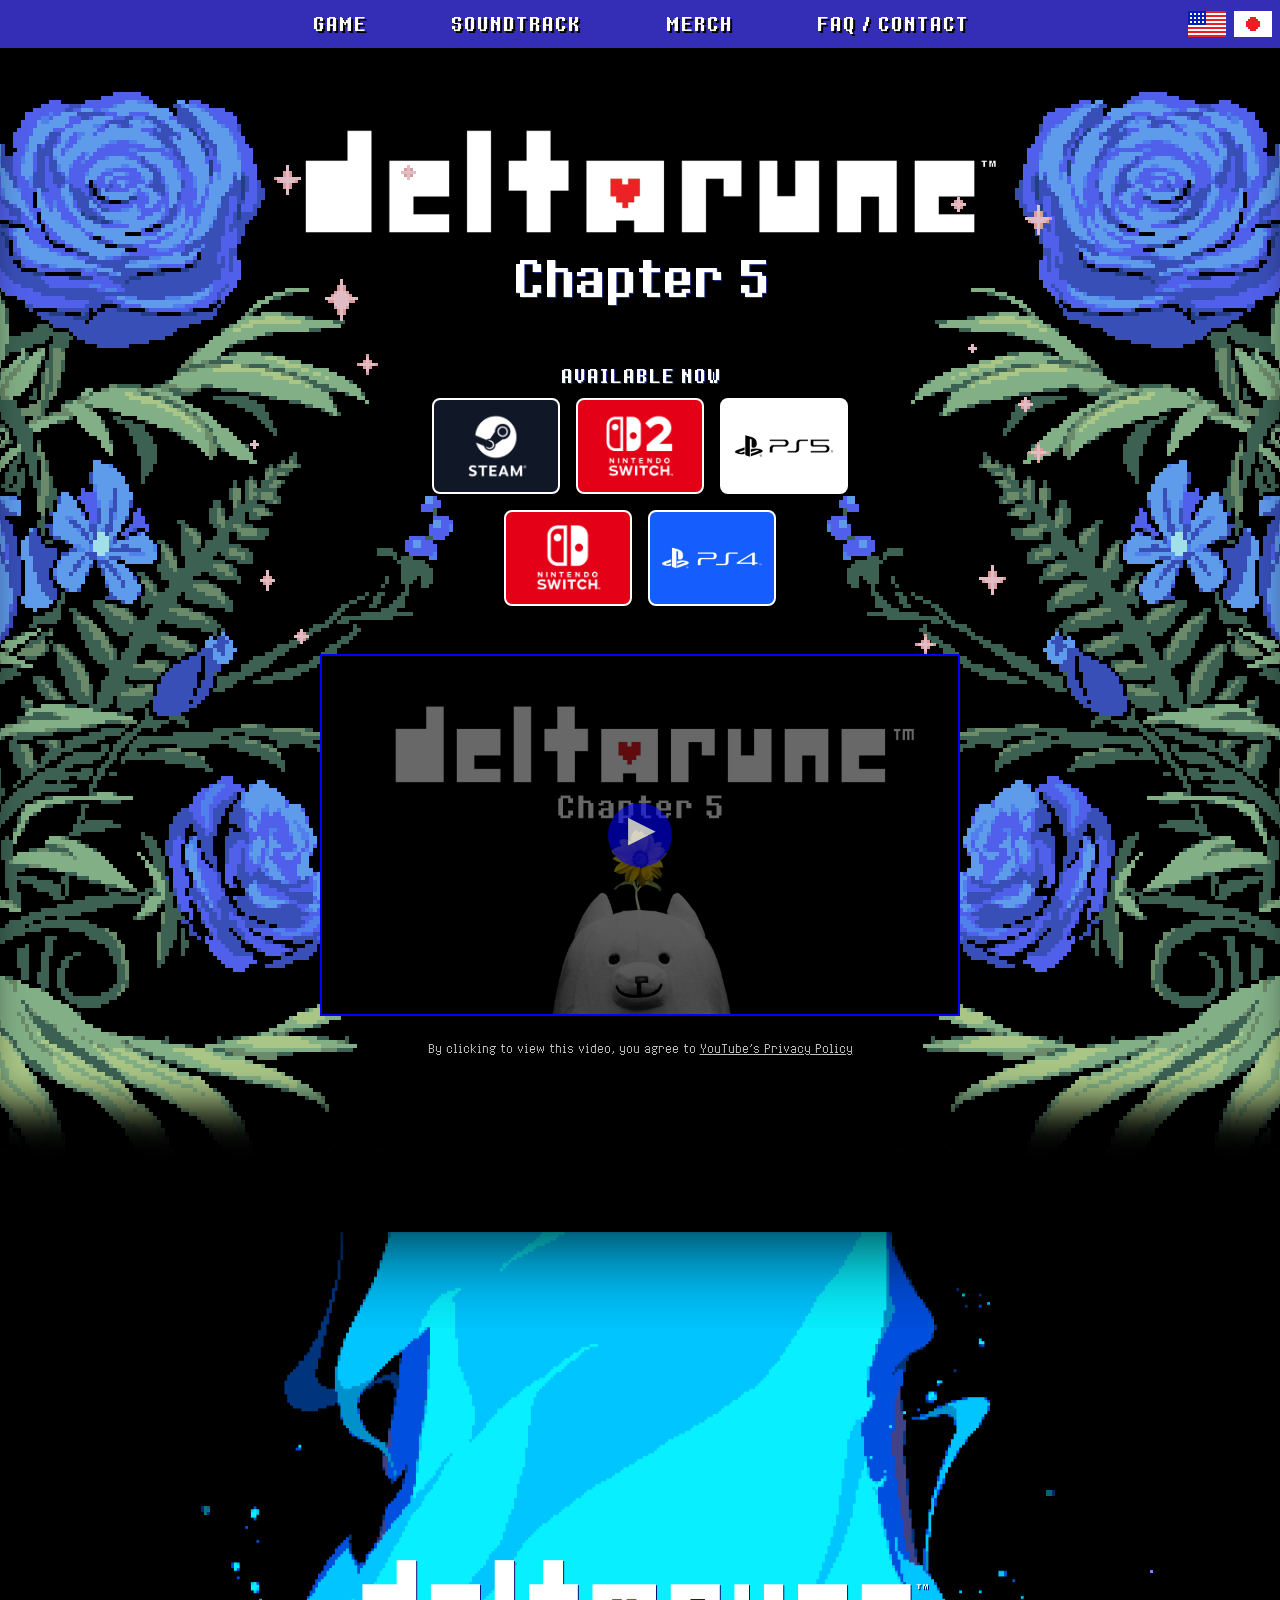
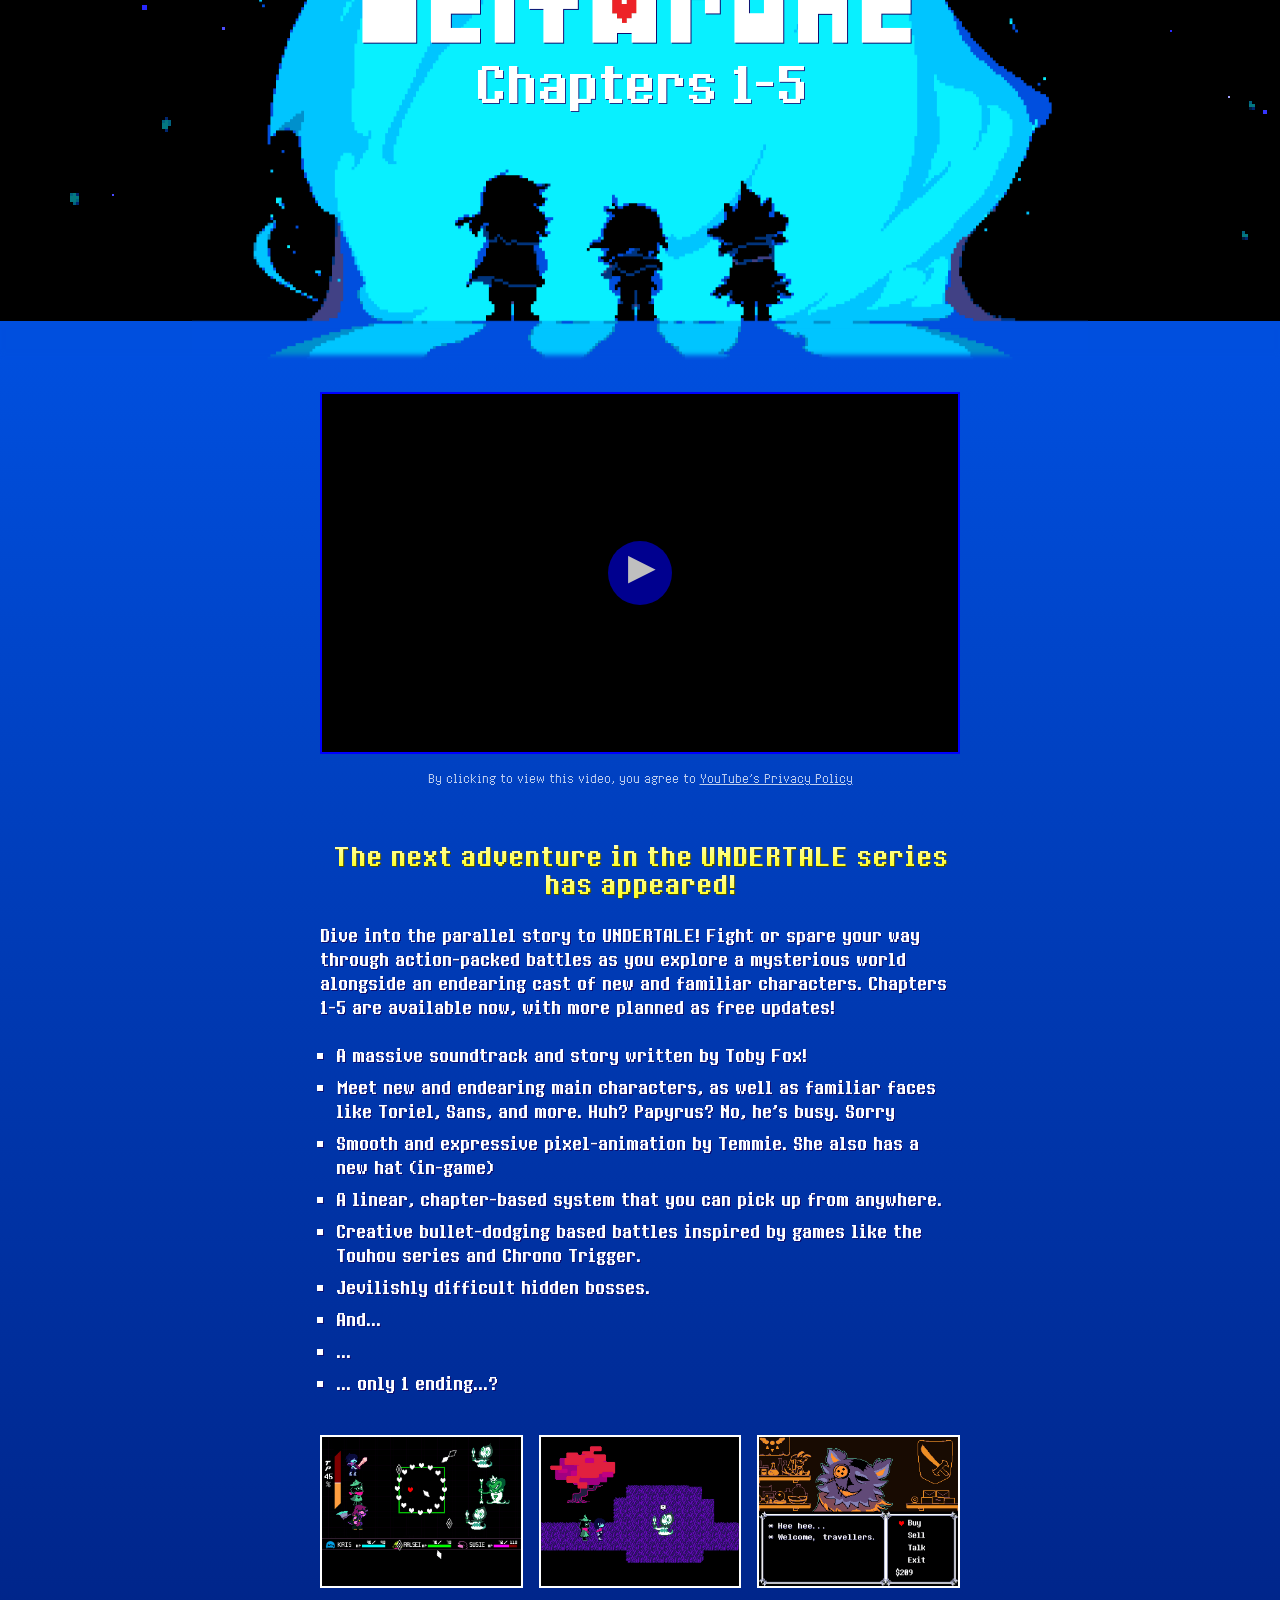
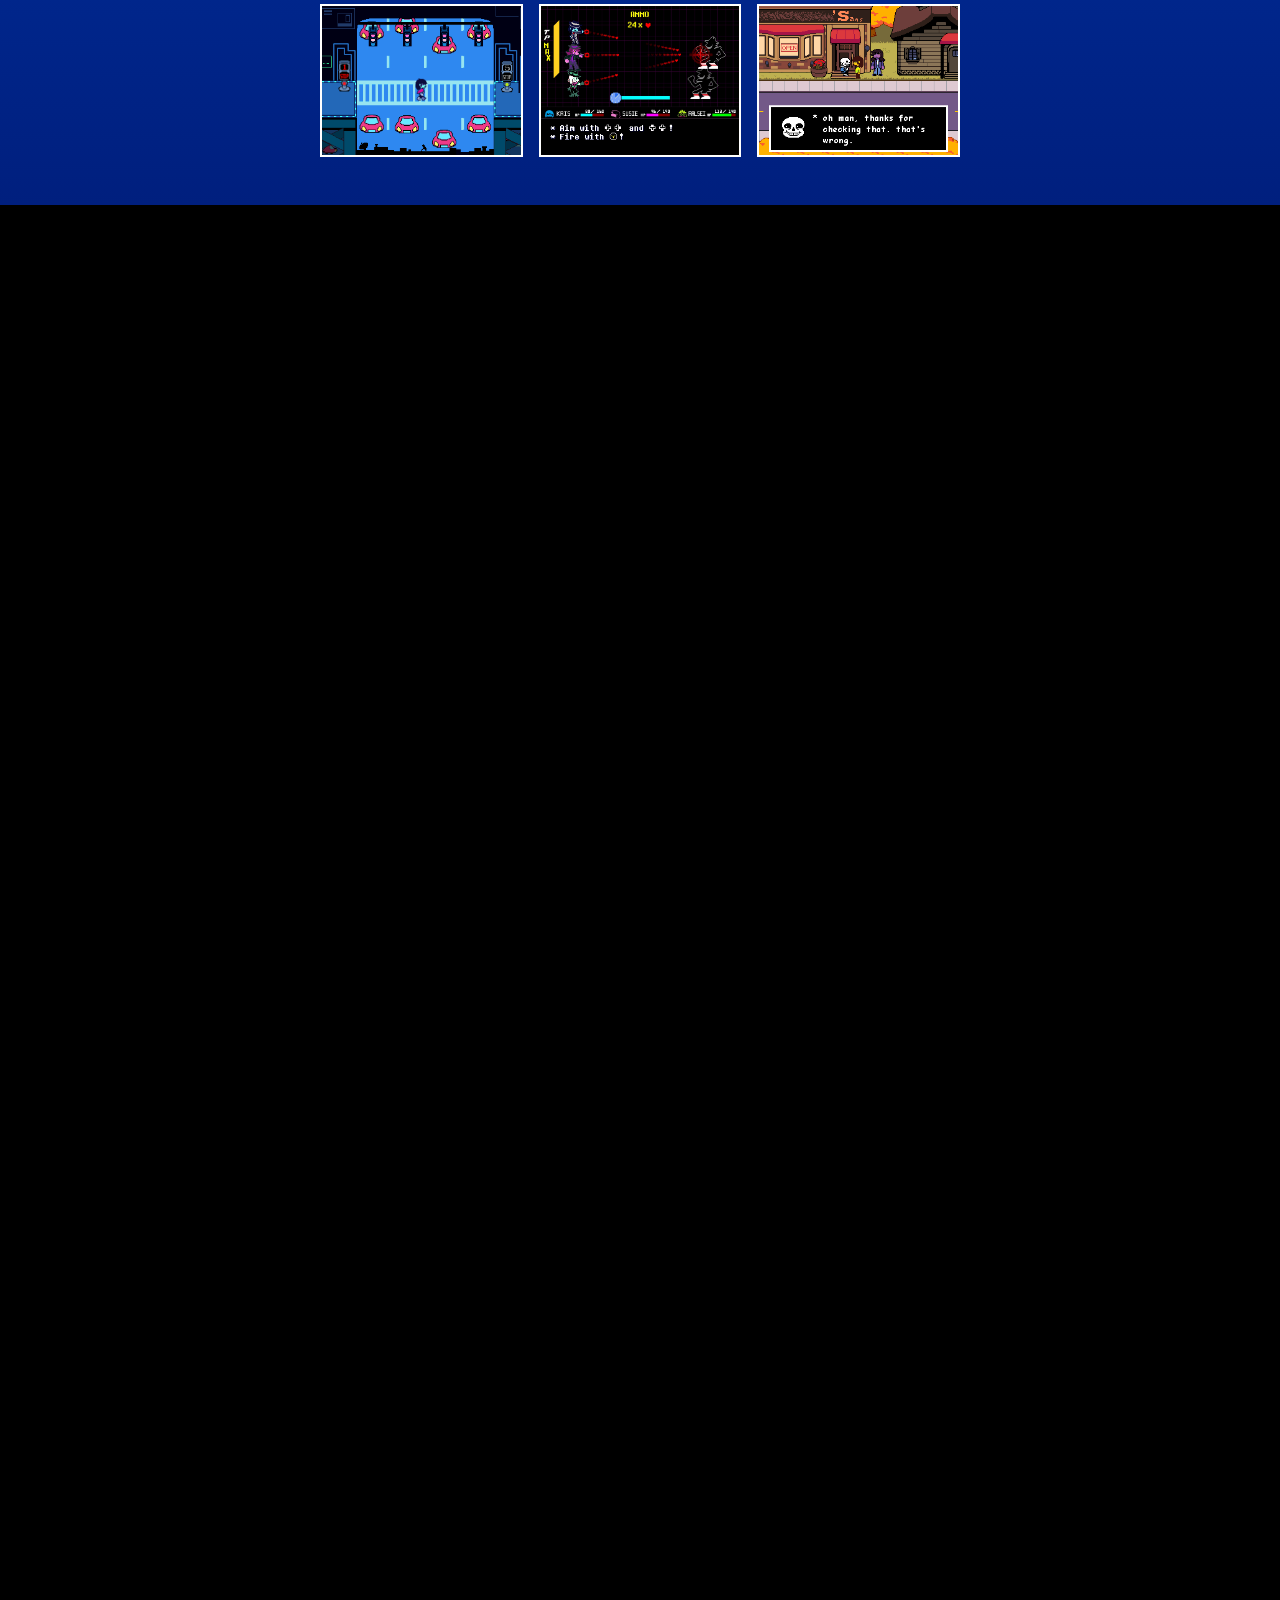
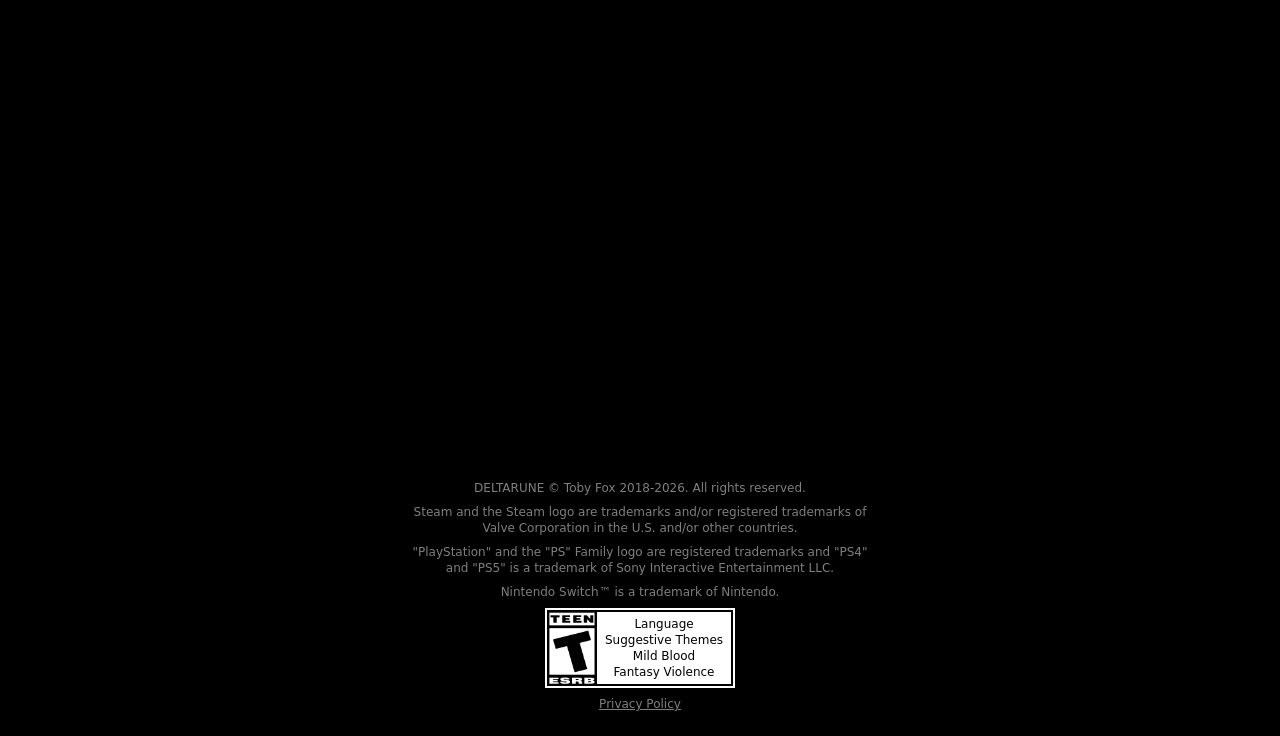
==== commit b395e9ca: "test" ====
--- a/index.html
+++ b/index.html
@@ -288,7 +288,7 @@
 </a>
 
       
-      <a href="/sweepstakes/" class="flex flex-row gap-4 items-center text-left bg-white/10 hover:bg-white/20 motion-safe:transition-all duration-150 hover:duration-0 border-2 border-white rounded-lg p-4 hover:border-deltarune-yellow">
+      <a href="/Deltacopy/sweepstakes/" class="flex flex-row gap-4 items-center text-left bg-white/10 hover:bg-white/20 motion-safe:transition-all duration-150 hover:duration-0 border-2 border-white rounded-lg p-4 hover:border-deltarune-yellow">
   
   <img src="main_site/assets/images/spamton-sweepstakes-logo.png" alt="$pamton G. $pamton SPECIAL EVENT!" class="flex-shrink-0 w-24 h-24 object-contain rounded" loading="lazy" aria-hidden="true" />
   
